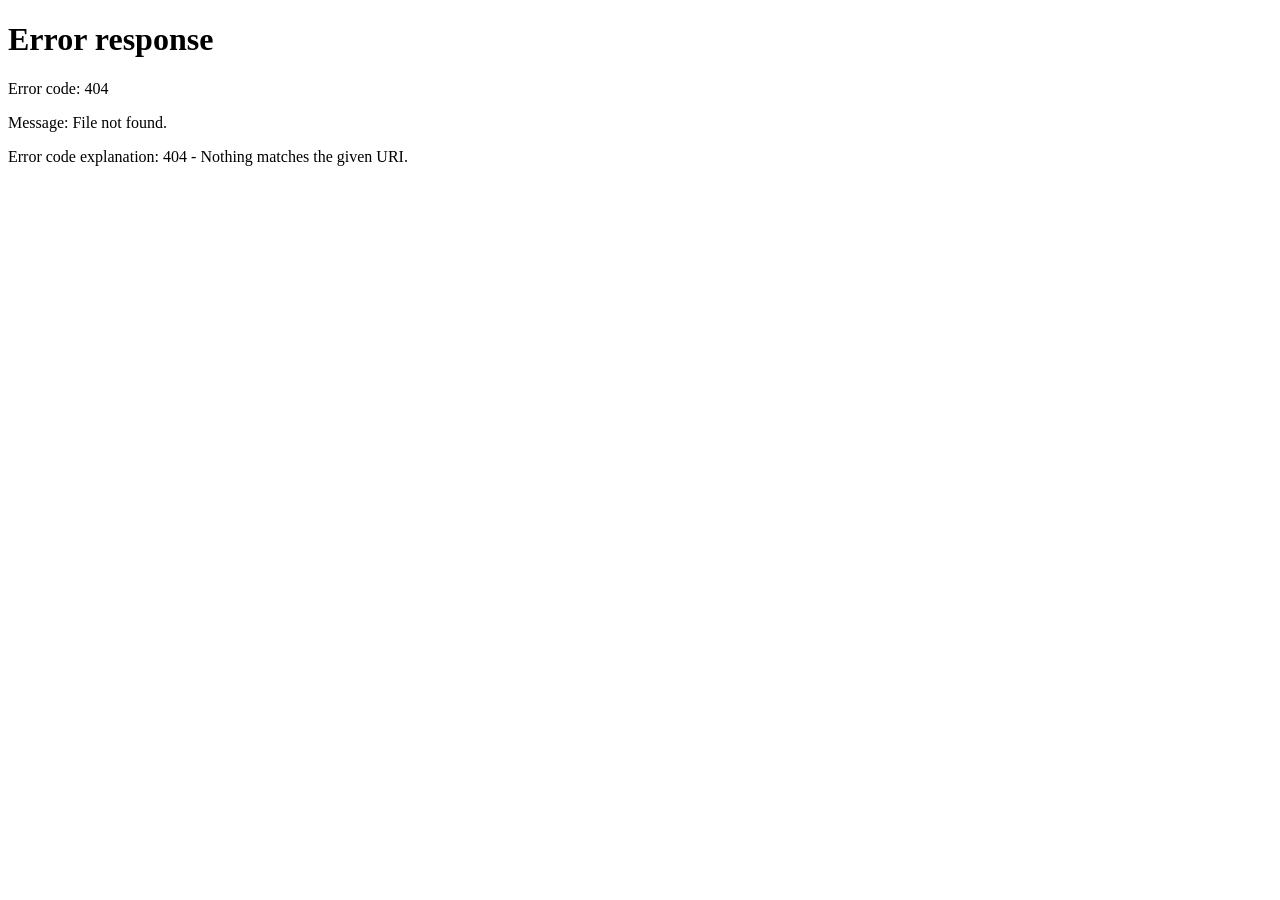
==== index.html @ 2efea0de "Add index.html for site redirection" ====
<!doctype html>
<meta charset="utf-8">
<meta http-equiv="refresh" content="0; url=oeste-em-pauta-site_1/">
<title>Oeste em Pauta</title>
<a href="oeste-em-pauta-site_1/">Abrir o site Oeste em Pauta</a>
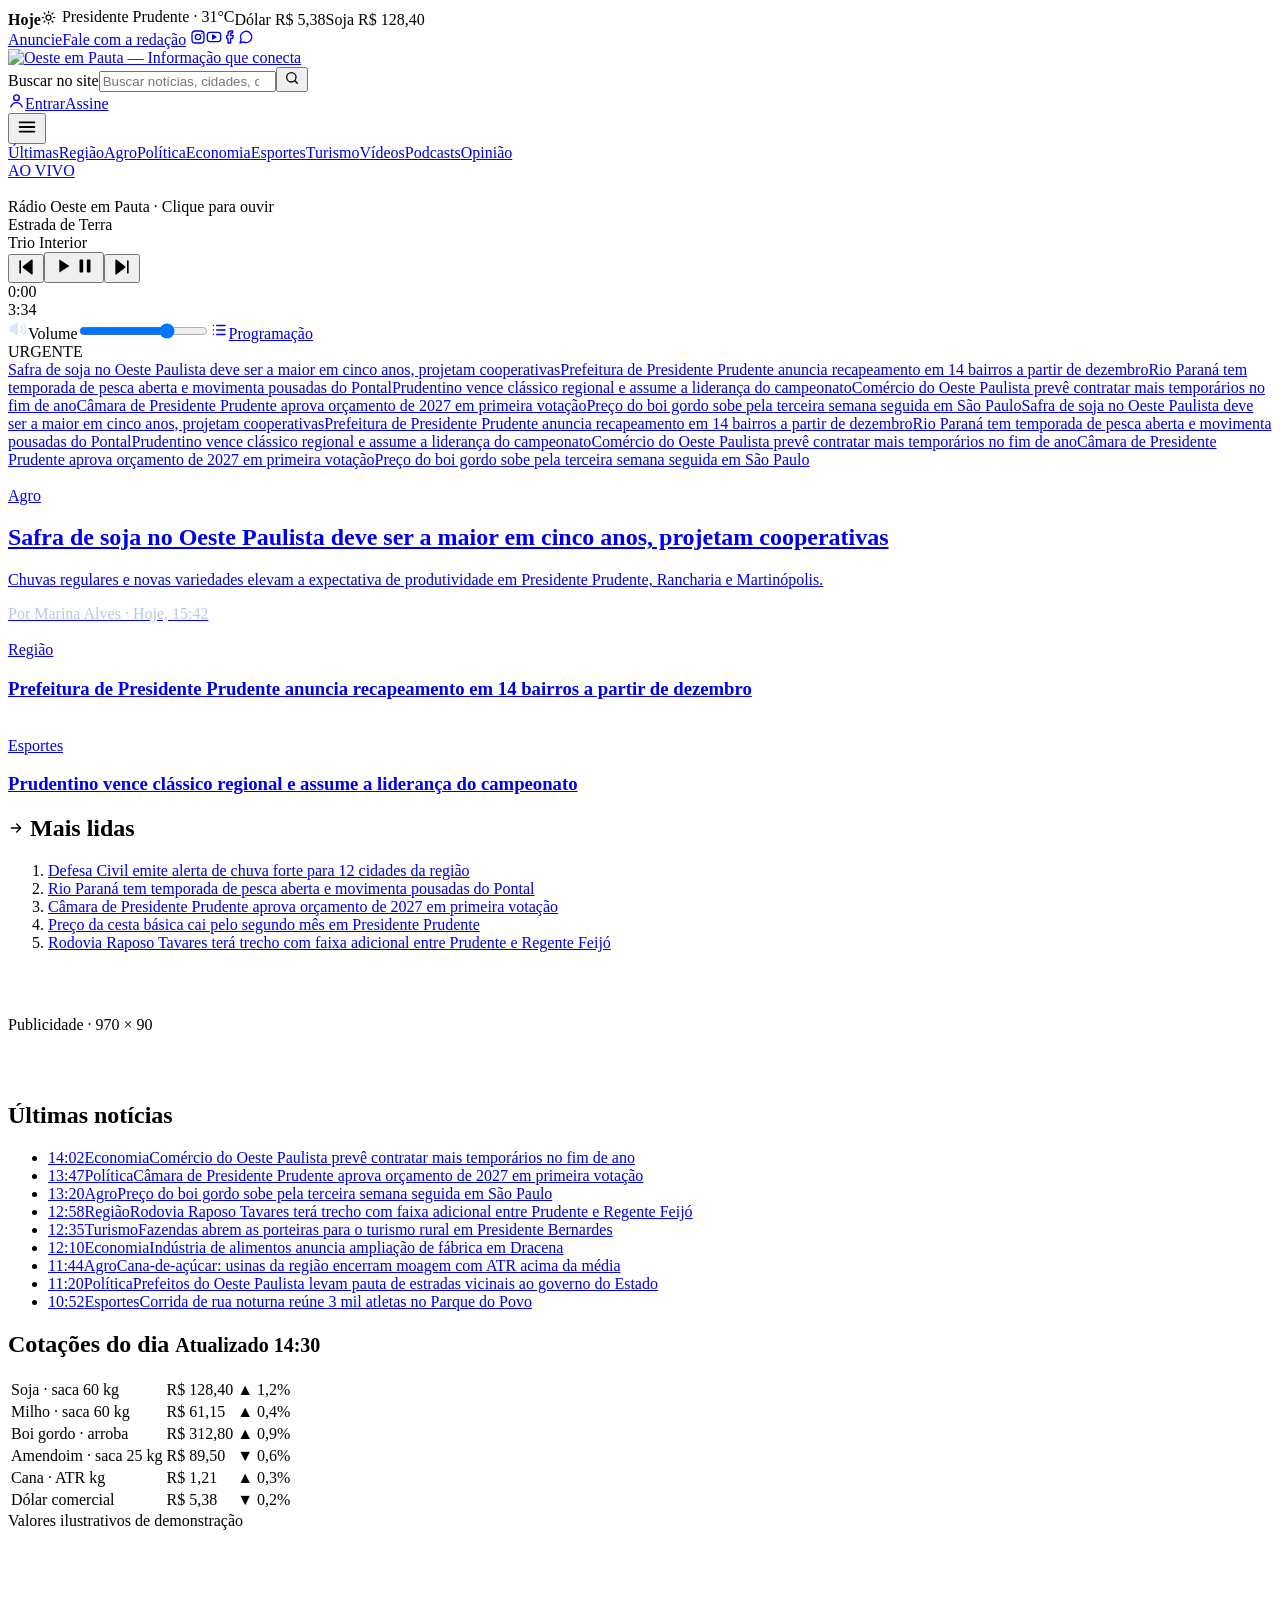
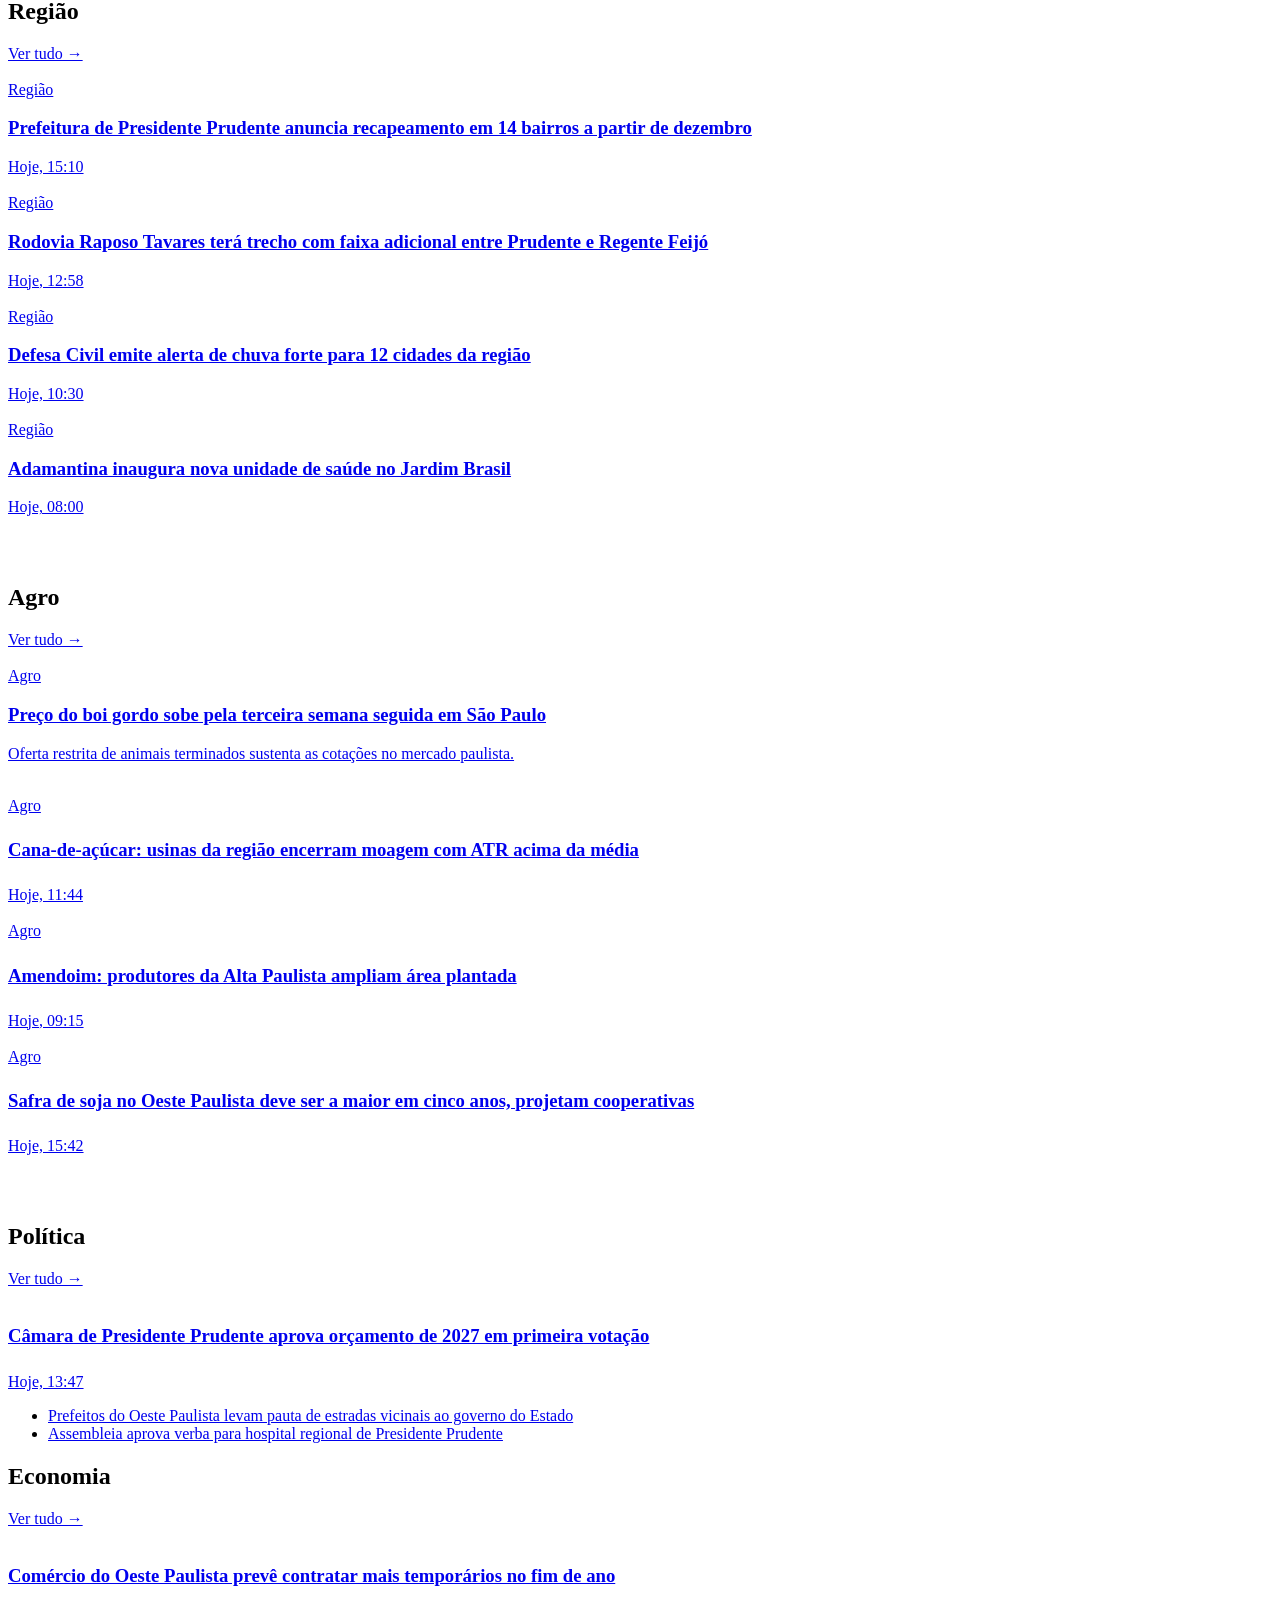
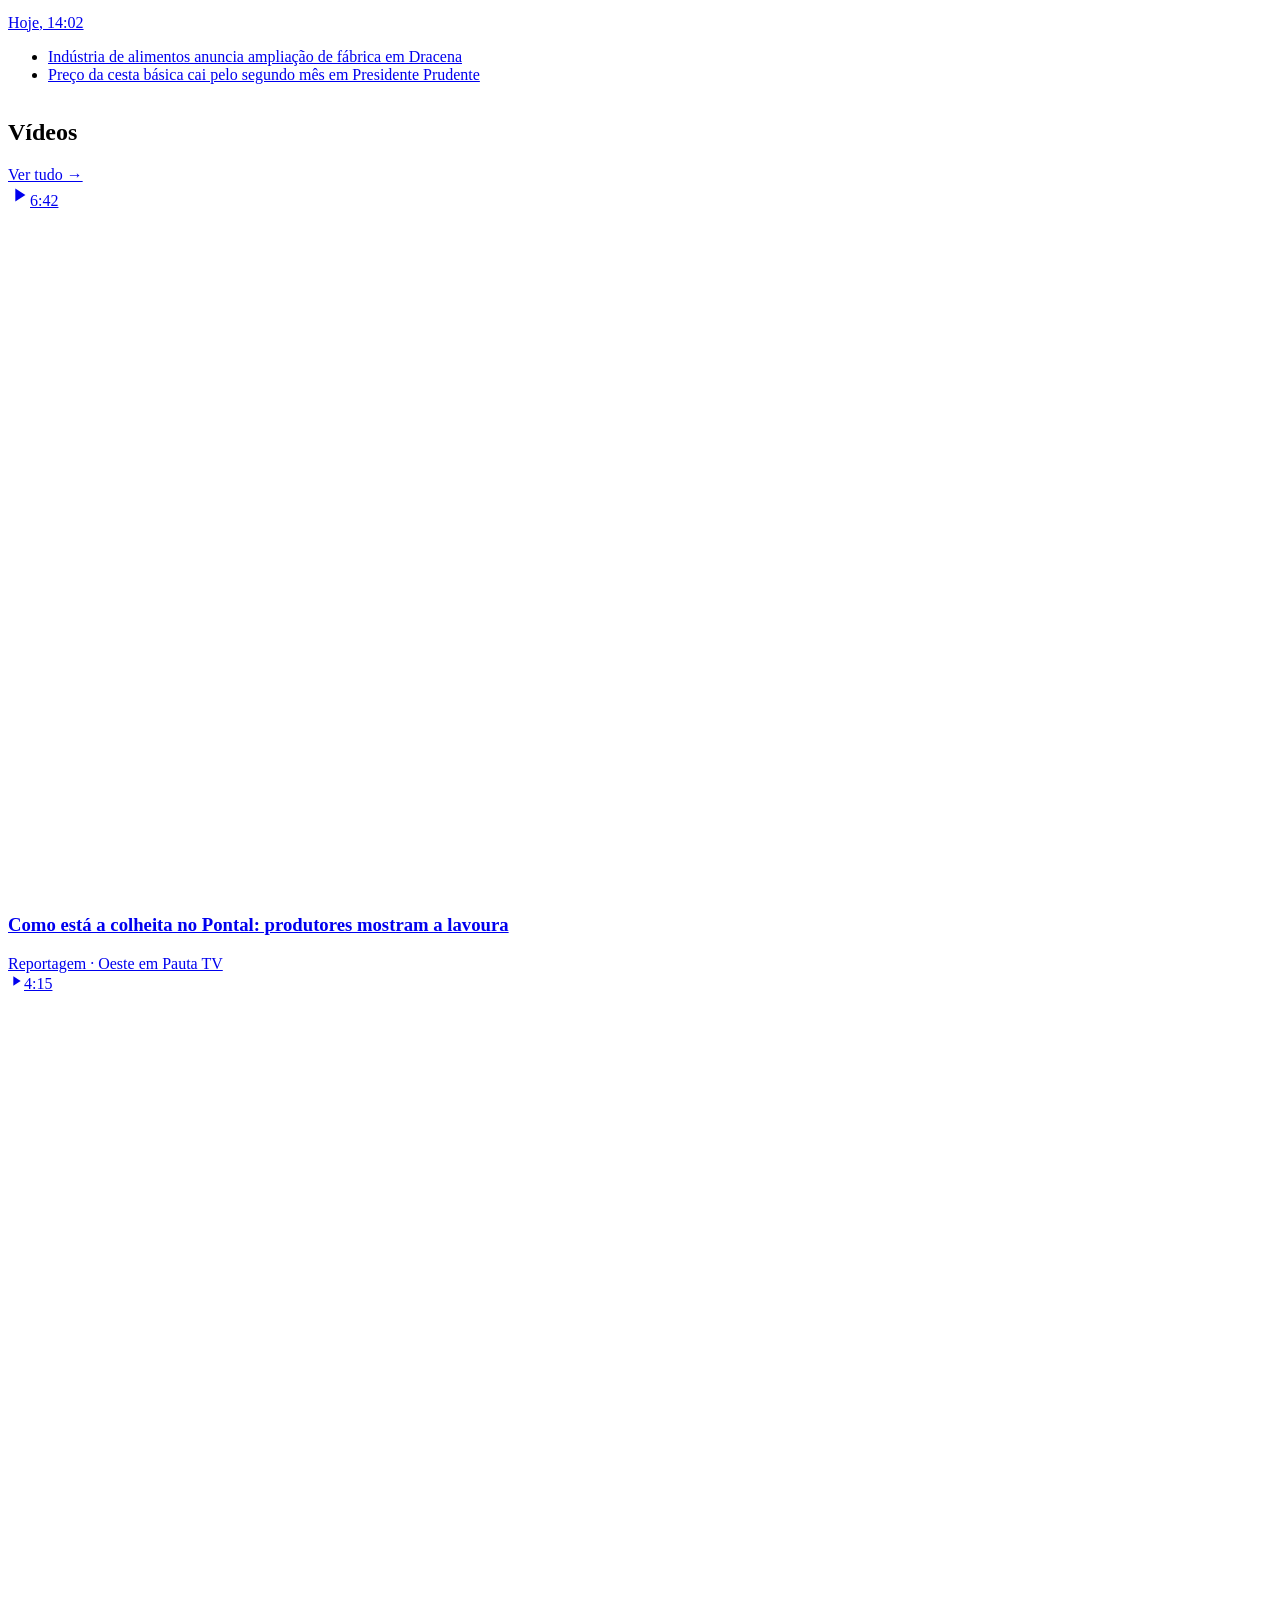
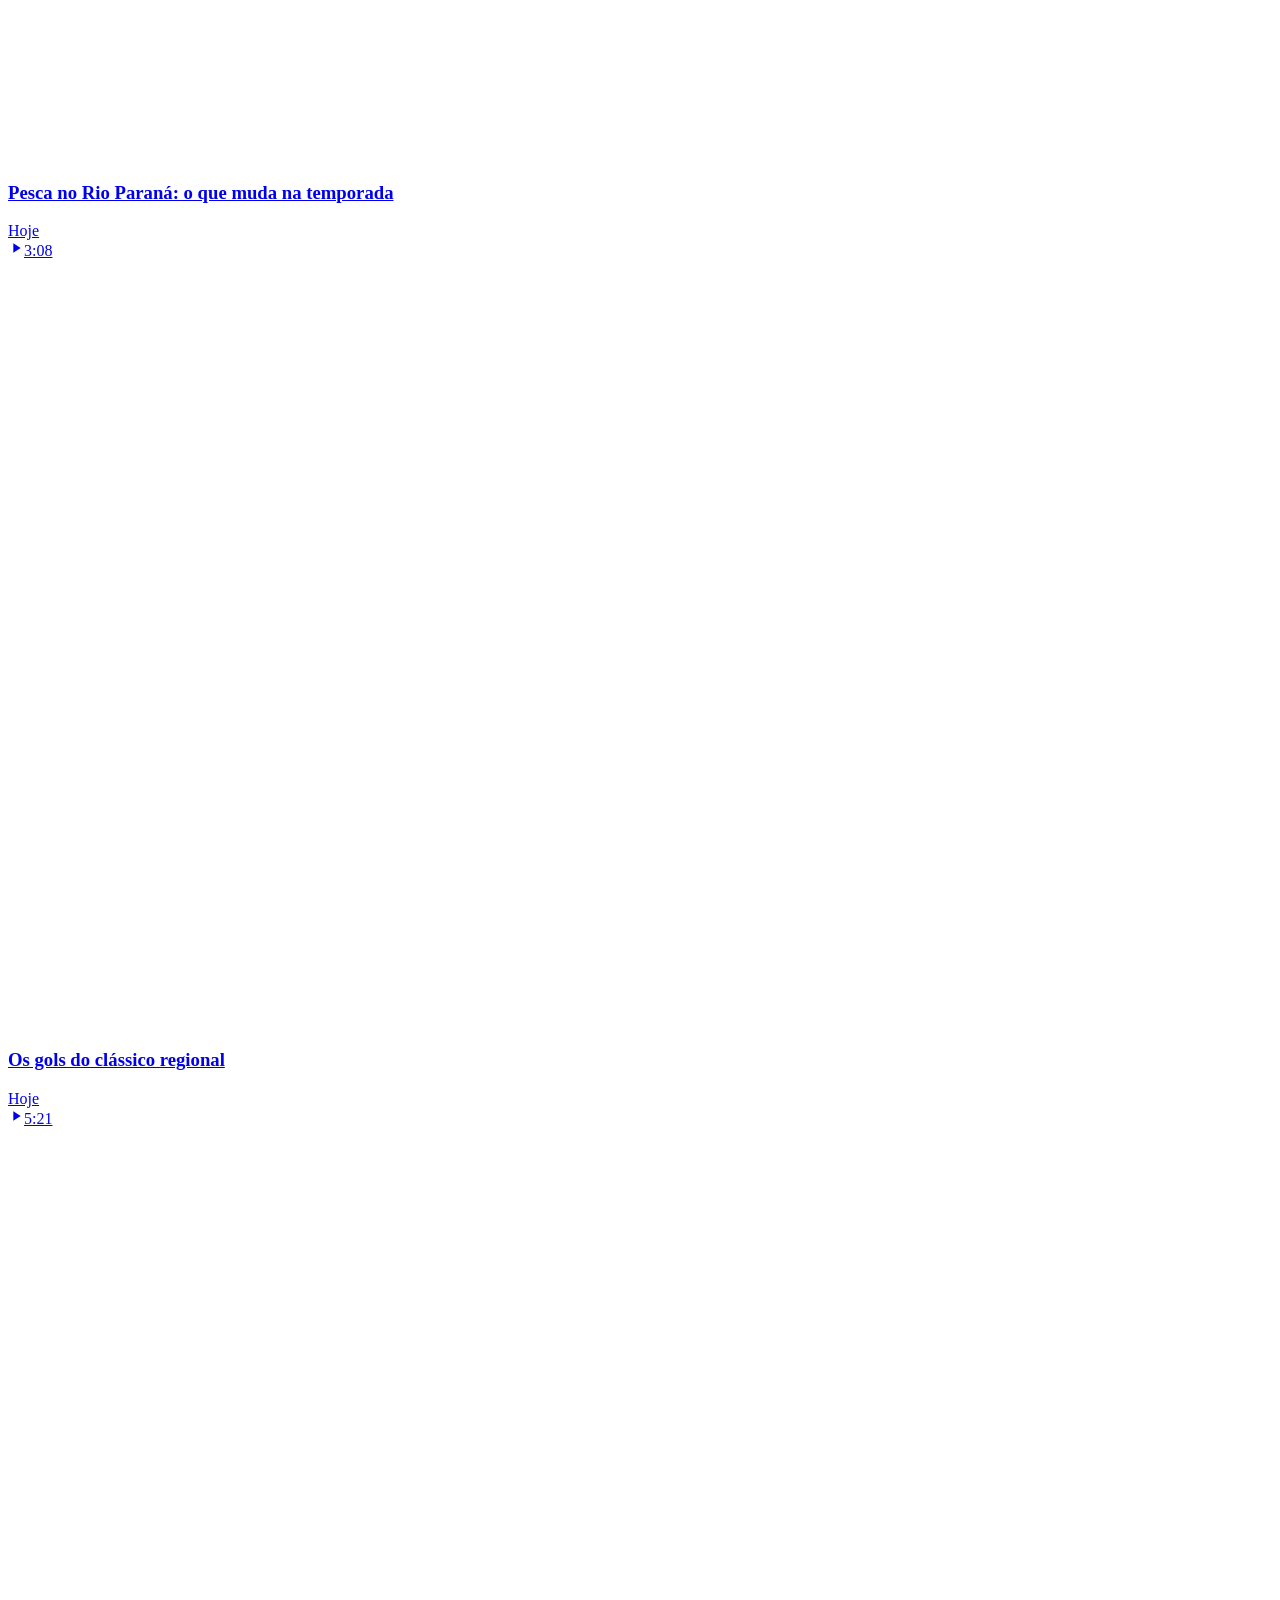
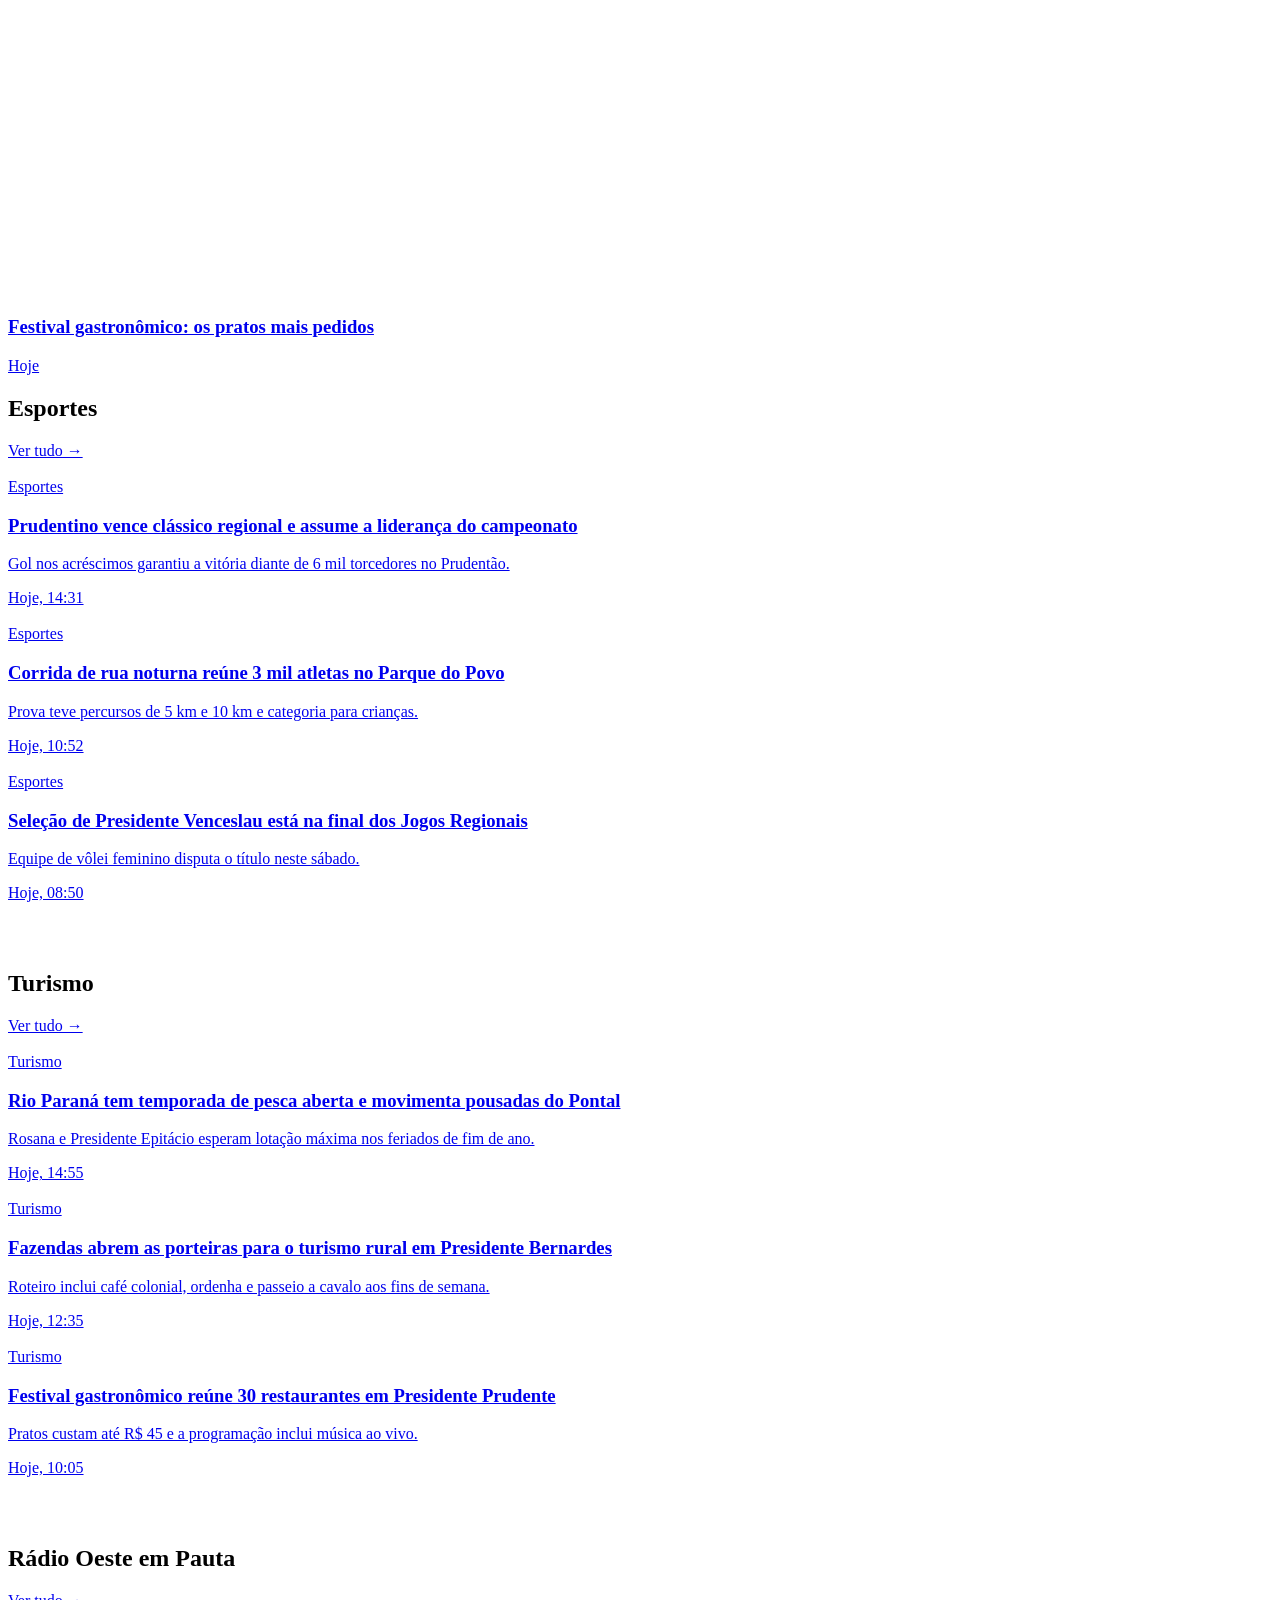
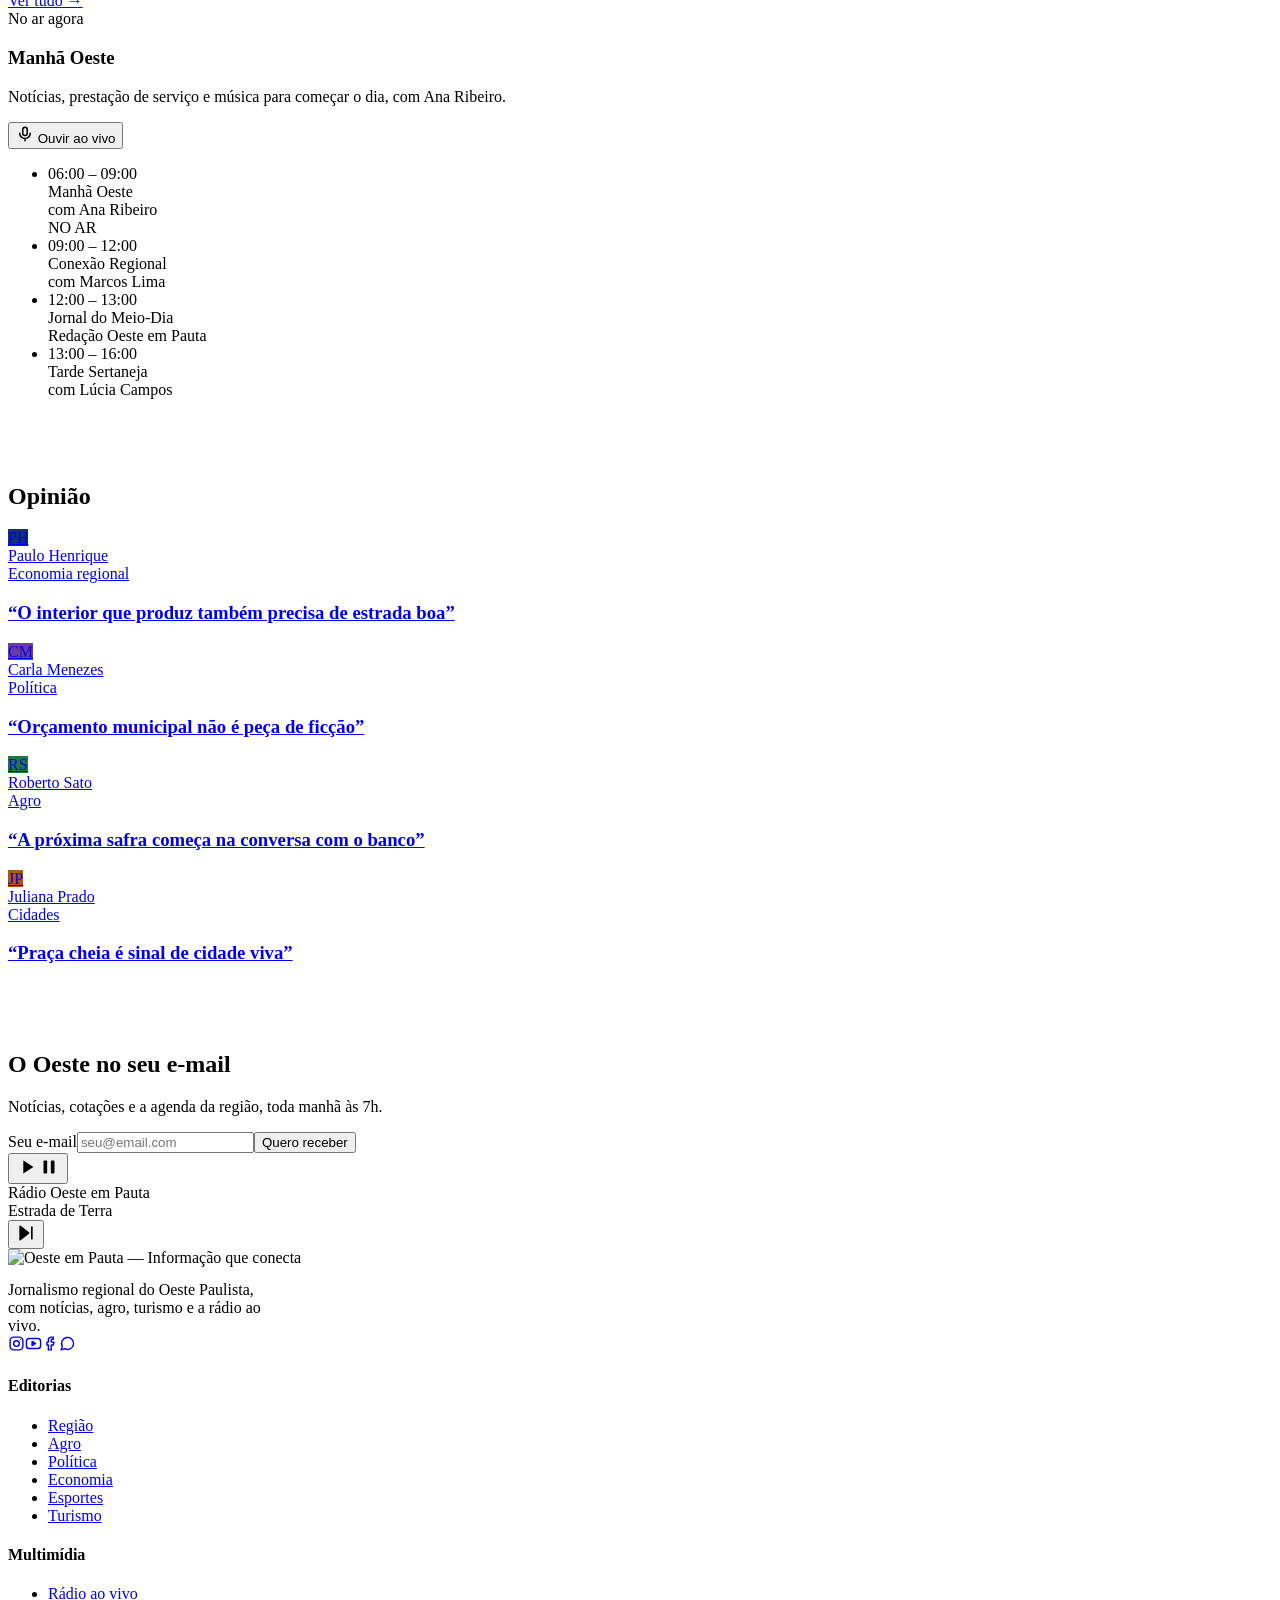
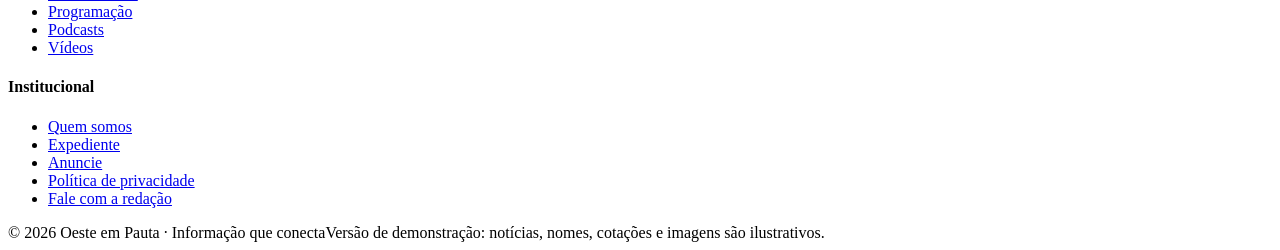
==== commit 055d4195: "Add files via upload" ====
--- a/index.html
+++ b/index.html
@@ -1,5 +1,104 @@
 <!doctype html>
+<html lang="pt-BR">
+<head>
 <meta charset="utf-8">
-<meta http-equiv="refresh" content="0; url=oeste-em-pauta-site_1/">
+<meta name="viewport" content="width=device-width, initial-scale=1, viewport-fit=cover">
 <title>Oeste em Pauta</title>
-<a href="oeste-em-pauta-site_1/">Abrir o site Oeste em Pauta</a>
+<meta name="description" content="Portal de notícias do Oeste Paulista com rádio ao vivo.">
+<meta name="claude:viewport-fit-sides" content="cover">
+<link rel="preconnect" href="https://fonts.googleapis.com">
+<link rel="stylesheet" href="https://fonts.googleapis.com/css2?family=Montserrat:ital,wght@0,600;0,700;0,800;1,600&amp;family=Inter:wght@400;500;600;700&amp;family=Source+Serif+4:ital,opsz,wght@0,8..60,400;0,8..60,600;1,8..60,400;1,8..60,600&amp;display=swap">
+<link rel="stylesheet" href="assets/style.css">
+</head>
+<body>
+<header>
+  <div class="util"><div class="wrap">
+    <div class="util-l"><strong data-today>Hoje</strong><span style="display:inline-flex;align-items:center;gap:6px"><svg class="ico" width="15" height="15" viewBox="0 0 24 24" fill="none" stroke="currentColor" stroke-width="2" stroke-linecap="round" stroke-linejoin="round" aria-hidden="true"><circle cx="12" cy="12" r="4"/><path d="M12 2v2M12 20v2M4.9 4.9l1.4 1.4M17.7 17.7l1.4 1.4M2 12h2M20 12h2M4.9 19.1l1.4-1.4M17.7 6.3l1.4-1.4"/></svg> Presidente Prudente · 31°C</span><span>Dólar R$ 5,38</span><span>Soja R$ 128,40</span></div>
+    <div class="util-r"><a href="#">Anuncie</a><a href="#">Fale com a redação</a><span class="sep"></span>
+      <a class="soc" href="#" aria-label="Instagram"><svg class="ico" width="16" height="16" viewBox="0 0 24 24" fill="none" stroke="currentColor" stroke-width="2" stroke-linecap="round" stroke-linejoin="round" aria-hidden="true"><rect x="3" y="3" width="18" height="18" rx="5"/><circle cx="12" cy="12" r="4"/><path d="M17.5 6.5h.01"/></svg></a><a class="soc" href="#" aria-label="YouTube"><svg class="ico" width="16" height="16" viewBox="0 0 24 24" fill="none" stroke="currentColor" stroke-width="2" stroke-linecap="round" stroke-linejoin="round" aria-hidden="true"><rect x="2" y="5" width="20" height="14" rx="4"/><path d="M10 9l5 3-5 3V9z" fill="currentColor"/></svg></a><a class="soc" href="#" aria-label="Facebook"><svg class="ico" width="16" height="16" viewBox="0 0 24 24" fill="none" stroke="currentColor" stroke-width="2" stroke-linecap="round" stroke-linejoin="round" aria-hidden="true"><path d="M15 3h-2a4 4 0 0 0-4 4v3H7v4h2v7h4v-7h3l1-4h-4V7a1 1 0 0 1 1-1h2V3z"/></svg></a><a class="soc" href="#" aria-label="WhatsApp"><svg class="ico" width="16" height="16" viewBox="0 0 24 24" fill="none" stroke="currentColor" stroke-width="2" stroke-linecap="round" stroke-linejoin="round" aria-hidden="true"><path d="M3 21l1.7-5A8.5 8.5 0 1 1 8 19.3L3 21z"/></svg></a></div>
+  </div></div>
+  <div class="brand"><div class="wrap">
+    <a class="logo" href="./" aria-label="Oeste em Pauta — página inicial"><img src="assets/logo.svg" alt="Oeste em Pauta — Informação que conecta" width="285" height="70"></a>
+    <form class="search" role="search"><label class="sr" for="q">Buscar no site</label><input id="q" type="search" placeholder="Buscar notícias, cidades, colunistas…"><button type="submit" aria-label="Buscar"><svg class="ico" width="16" height="16" viewBox="0 0 24 24" fill="none" stroke="currentColor" stroke-width="2" stroke-linecap="round" stroke-linejoin="round" aria-hidden="true"><circle cx="11" cy="11" r="7"/><path d="M20 20l-3.5-3.5"/></svg></button></form>
+    <div class="acct"><a class="btn" href="#"><svg class="ico" width="17" height="17" viewBox="0 0 24 24" fill="none" stroke="currentColor" stroke-width="2" stroke-linecap="round" stroke-linejoin="round" aria-hidden="true"><circle cx="12" cy="8" r="4"/><path d="M4 21c1.5-4 4.5-6 8-6s6.5 2 8 6"/></svg><span>Entrar</span></a><a class="btn btn-or" href="#">Assine</a></div>
+  </div></div>
+</header>
+<nav class="nav" aria-label="Editorias"><div class="wrap">
+  <button class="burger" type="button" aria-label="Abrir menu" data-menu-open><svg class="ico" width="22" height="22" viewBox="0 0 24 24" fill="none" stroke="currentColor" stroke-width="2" stroke-linecap="round" stroke-linejoin="round" aria-hidden="true"><path d="M4 7h16M4 12h16M4 17h16"/></svg></button>
+  <div class="nav-scroll"><a href="index.html#ultimas">Últimas</a><a href="regiao.html">Região</a><a href="agro.html">Agro</a><a href="politica.html">Política</a><a href="economia.html">Economia</a><a href="esportes.html">Esportes</a><a href="turismo.html">Turismo</a><a href="index.html#videos">Vídeos</a><a href="ao-vivo.html#podcasts">Podcasts</a><a href="index.html#opiniao">Opinião</a></div>
+  <a class="livebtn" href="ao-vivo.html"><span class="dot-live"></span>AO VIVO</a>
+</div></nav>
+<section class="player" aria-label="Rádio Oeste em Pauta"><div class="wrap">
+  <div class="pl-now">
+    <div class="pl-art"><img src="assets/simbolo.svg" alt=""></div>
+    <div class="pl-meta"><div class="pl-kicker"><span class="dot-live"></span>Rádio Oeste em Pauta · <span data-pl="status">Clique para ouvir</span></div><div class="pl-title" data-pl="title">Estrada de Terra</div><div class="pl-artist" data-pl="artist">Trio Interior</div></div>
+    <div class="eq" aria-hidden="true"><span></span><span></span><span></span><span></span><span></span></div>
+  </div>
+  <div class="pl-ctl">
+    <div class="pl-btns"><button class="ib" type="button" data-pl="prev" aria-label="Faixa anterior"><svg class="ico" width="20" height="20" viewBox="0 0 24 24" fill="none" stroke="currentColor" stroke-width="2" stroke-linecap="round" stroke-linejoin="round" aria-hidden="true"><path d="M19 20L9 12l10-8v16z" fill="currentColor"/><path d="M5 19V5"/></svg></button><button class="pp" type="button" data-pl="toggle" aria-label="Ouvir rádio"><svg class="i-play" width="22" height="22" viewBox="0 0 24 24" aria-hidden="true"><path d="M8 5l11 7-11 7V5z" fill="currentColor"/></svg><svg class="i-pause" width="22" height="22" viewBox="0 0 24 24" aria-hidden="true"><rect x="6" y="5" width="4" height="14" rx="1" fill="currentColor"/><rect x="14" y="5" width="4" height="14" rx="1" fill="currentColor"/></svg></button><button class="ib" type="button" data-pl="next" aria-label="Próxima faixa"><svg class="ico" width="20" height="20" viewBox="0 0 24 24" fill="none" stroke="currentColor" stroke-width="2" stroke-linecap="round" stroke-linejoin="round" aria-hidden="true"><path d="M5 4l10 8-10 8V4z" fill="currentColor"/><path d="M19 5v14"/></svg></button></div>
+    <div class="pl-bar"><span data-pl="elapsed">0:00</span><div class="pl-track"><div class="pl-fill" data-pl="fill"></div></div><span data-pl="dur">3:34</span></div>
+  </div>
+  <div class="pl-side"><span style="display:inline-flex;color:#DCE5F7"><svg class="ico" width="20" height="20" viewBox="0 0 24 24" fill="none" stroke="currentColor" stroke-width="2" stroke-linecap="round" stroke-linejoin="round" aria-hidden="true"><path d="M11 5L6 9H3v6h3l5 4V5z" fill="currentColor"/><path d="M15.5 8.5a5 5 0 0 1 0 7M18.5 5.5a9 9 0 0 1 0 13"/></svg></span><label class="sr" for="vol">Volume</label><input id="vol" class="vol" type="range" min="0" max="100" value="70" data-pl="vol"><span class="sep"></span><a href="ao-vivo.html#programacao"><svg class="ico" width="18" height="18" viewBox="0 0 24 24" fill="none" stroke="currentColor" stroke-width="2" stroke-linecap="round" stroke-linejoin="round" aria-hidden="true"><path d="M9 6h11M9 12h11M9 18h11M4.5 6h.01M4.5 12h.01M4.5 18h.01"/></svg>Programação</a></div>
+</div></section>
+<div class="ticker"><div class="wrap"><span class="tag-urg">URGENTE</span><div class="tkw"><div class="tk"><a href="noticia.html">Safra de soja no Oeste Paulista deve ser a maior em cinco anos, projetam cooperativas</a><a href="noticia.html">Prefeitura de Presidente Prudente anuncia recapeamento em 14 bairros a partir de dezembro</a><a href="noticia.html">Rio Paraná tem temporada de pesca aberta e movimenta pousadas do Pontal</a><a href="noticia.html">Prudentino vence clássico regional e assume a liderança do campeonato</a><a href="noticia.html">Comércio do Oeste Paulista prevê contratar mais temporários no fim de ano</a><a href="noticia.html">Câmara de Presidente Prudente aprova orçamento de 2027 em primeira votação</a><a href="noticia.html">Preço do boi gordo sobe pela terceira semana seguida em São Paulo</a><a href="noticia.html">Safra de soja no Oeste Paulista deve ser a maior em cinco anos, projetam cooperativas</a><a href="noticia.html">Prefeitura de Presidente Prudente anuncia recapeamento em 14 bairros a partir de dezembro</a><a href="noticia.html">Rio Paraná tem temporada de pesca aberta e movimenta pousadas do Pontal</a><a href="noticia.html">Prudentino vence clássico regional e assume a liderança do campeonato</a><a href="noticia.html">Comércio do Oeste Paulista prevê contratar mais temporários no fim de ano</a><a href="noticia.html">Câmara de Presidente Prudente aprova orçamento de 2027 em primeira votação</a><a href="noticia.html">Preço do boi gordo sobe pela terceira semana seguida em São Paulo</a></div></div></div></div>
+<div class="drawer" id="drawer" hidden><div class="drawer-bg" data-menu-close></div><div class="drawer-panel" role="dialog" aria-label="Menu"><button class="drawer-close" type="button" aria-label="Fechar menu" data-menu-close><svg class="ico" width="18" height="18" viewBox="0 0 24 24" fill="none" stroke="currentColor" stroke-width="2" stroke-linecap="round" stroke-linejoin="round" aria-hidden="true"><path d="M6 6l12 12M18 6L6 18"/></svg></button><img src="assets/logo-negativo.svg" alt="Oeste em Pauta" style="width:220px;margin:4px 0 14px"><a href="index.html#ultimas">Últimas</a><a href="regiao.html">Região</a><a href="agro.html">Agro</a><a href="politica.html">Política</a><a href="economia.html">Economia</a><a href="esportes.html">Esportes</a><a href="turismo.html">Turismo</a><a href="index.html#videos">Vídeos</a><a href="ao-vivo.html#podcasts">Podcasts</a><a href="index.html#opiniao">Opinião</a><a href="ao-vivo.html">Rádio ao vivo</a><a href="#">Anuncie</a><a href="#">Fale com a redação</a></div></div>
+<main>
+<div class="wrap" style="display:flex;flex-direction:column;gap:48px">
+<section class="hero" aria-label="Destaques">
+  <a class="lead" href="noticia.html"><img src="img/safra.jpg" alt=""><div class="lead-body"><span class="kick">Agro</span><h1>Safra de soja no Oeste Paulista deve ser a maior em cinco anos, projetam cooperativas</h1><p>Chuvas regulares e novas variedades elevam a expectativa de produtividade em Presidente Prudente, Rancharia e Martinópolis.</p><span class="meta" style="color:#B9C6E4">Por Marina Alves · Hoje, 15:42</span></div></a>
+  <div class="sub-col"><a class="sub" href="noticia.html"><div class="thumb"><img src="img/cidade.jpg" alt=""></div><span class="kick k-regiao">Região</span><h3>Prefeitura de Presidente Prudente anuncia recapeamento em 14 bairros a partir de dezembro</h3></a><a class="sub" href="noticia.html"><div class="thumb"><img src="img/estadio.jpg" alt=""></div><span class="kick k-esportes">Esportes</span><h3>Prudentino vence clássico regional e assume a liderança do campeonato</h3></a></div>
+  <div class="mostread"><h2><svg class="ico" width="16" height="16" viewBox="0 0 24 24" fill="none" stroke="currentColor" stroke-width="2" stroke-linecap="round" stroke-linejoin="round" aria-hidden="true"><path d="M5 12h14M13 6l6 6-6 6"/></svg> Mais lidas</h2><ol><li><a href="noticia.html">Defesa Civil emite alerta de chuva forte para 12 cidades da região</a></li><li><a href="noticia.html">Rio Paraná tem temporada de pesca aberta e movimenta pousadas do Pontal</a></li><li><a href="noticia.html">Câmara de Presidente Prudente aprova orçamento de 2027 em primeira votação</a></li><li><a href="noticia.html">Preço da cesta básica cai pelo segundo mês em Presidente Prudente</a></li><li><a href="noticia.html">Rodovia Raposo Tavares terá trecho com faixa adicional entre Prudente e Regente Feijó</a></li></ol></div>
+</section>
+<div class="ad ad-wide">Publicidade · 970 × 90</div>
+<section><div class="sec-h" id="ultimas"><h2>Últimas notícias</h2></div><div class="split"><div class="feed"><ul><li><a href="noticia.html"><time>14:02</time><span class="kick k-economia">Economia</span><span class="t">Comércio do Oeste Paulista prevê contratar mais temporários no fim de ano</span></a></li><li><a href="noticia.html"><time>13:47</time><span class="kick k-politica">Política</span><span class="t">Câmara de Presidente Prudente aprova orçamento de 2027 em primeira votação</span></a></li><li><a href="noticia.html"><time>13:20</time><span class="kick k-agro">Agro</span><span class="t">Preço do boi gordo sobe pela terceira semana seguida em São Paulo</span></a></li><li><a href="noticia.html"><time>12:58</time><span class="kick k-regiao">Região</span><span class="t">Rodovia Raposo Tavares terá trecho com faixa adicional entre Prudente e Regente Feijó</span></a></li><li><a href="noticia.html"><time>12:35</time><span class="kick k-turismo">Turismo</span><span class="t">Fazendas abrem as porteiras para o turismo rural em Presidente Bernardes</span></a></li><li><a href="noticia.html"><time>12:10</time><span class="kick k-economia">Economia</span><span class="t">Indústria de alimentos anuncia ampliação de fábrica em Dracena</span></a></li><li><a href="noticia.html"><time>11:44</time><span class="kick k-agro">Agro</span><span class="t">Cana-de-açúcar: usinas da região encerram moagem com ATR acima da média</span></a></li><li><a href="noticia.html"><time>11:20</time><span class="kick k-politica">Política</span><span class="t">Prefeitos do Oeste Paulista levam pauta de estradas vicinais ao governo do Estado</span></a></li><li><a href="noticia.html"><time>10:52</time><span class="kick k-esportes">Esportes</span><span class="t">Corrida de rua noturna reúne 3 mil atletas no Parque do Povo</span></a></li></ul></div><aside class="quotes" aria-label="Cotações">
+  <h2>Cotações do dia <small>Atualizado 14:30</small></h2>
+  <table class="qt"><tbody>
+    <tr><td>Soja · saca 60 kg</td><td>R$ 128,40</td><td><span class="up">▲ 1,2%</span></td></tr>
+    <tr><td>Milho · saca 60 kg</td><td>R$ 61,15</td><td><span class="up">▲ 0,4%</span></td></tr>
+    <tr><td>Boi gordo · arroba</td><td>R$ 312,80</td><td><span class="up">▲ 0,9%</span></td></tr>
+    <tr><td>Amendoim · saca 25 kg</td><td>R$ 89,50</td><td><span class="down">▼ 0,6%</span></td></tr>
+    <tr><td>Cana · ATR kg</td><td>R$ 1,21</td><td><span class="up">▲ 0,3%</span></td></tr>
+    <tr><td>Dólar comercial</td><td>R$ 5,38</td><td><span class="down">▼ 0,2%</span></td></tr>
+  </tbody></table>
+  <span class="src">Valores ilustrativos de demonstração</span>
+</aside></div></section>
+<section><div class="sec-h k-regiao"><h2>Região</h2><a href="regiao.html">Ver tudo →</a></div><div class="grid4"><a class="card" href="noticia.html"><div class="thumb"><img src="img/cidade.jpg" alt=""></div><span class="kick k-regiao">Região</span><h3>Prefeitura de Presidente Prudente anuncia recapeamento em 14 bairros a partir de dezembro</h3><span class="meta">Hoje, 15:10</span></a><a class="card" href="noticia.html"><div class="thumb"><img src="img/estrada.jpg" alt=""></div><span class="kick k-regiao">Região</span><h3>Rodovia Raposo Tavares terá trecho com faixa adicional entre Prudente e Regente Feijó</h3><span class="meta">Hoje, 12:58</span></a><a class="card" href="noticia.html"><div class="thumb"><img src="img/rio2.jpg" alt=""></div><span class="kick k-regiao">Região</span><h3>Defesa Civil emite alerta de chuva forte para 12 cidades da região</h3><span class="meta">Hoje, 10:30</span></a><a class="card" href="noticia.html"><div class="thumb"><img src="img/cidade2.jpg" alt=""></div><span class="kick k-regiao">Região</span><h3>Adamantina inaugura nova unidade de saúde no Jardim Brasil</h3><span class="meta">Hoje, 08:00</span></a></div></section>
+<section><div class="sec-h k-agro"><h2>Agro</h2><a href="agro.html">Ver tudo →</a></div><div class="agro">
+  <a class="card big" href="noticia.html"><div class="thumb"><img src="img/lavoura.jpg" alt=""></div><span class="kick k-agro">Agro</span><h3>Preço do boi gordo sobe pela terceira semana seguida em São Paulo</h3><p>Oferta restrita de animais terminados sustenta as cotações no mercado paulista.</p></a>
+  <div class="list-sm"><a href="noticia.html"><div class="thumb"><img src="img/estrada2.jpg" alt=""></div><div style="display:flex;flex-direction:column;gap:6px"><span class="kick k-agro">Agro</span><h3>Cana-de-açúcar: usinas da região encerram moagem com ATR acima da média</h3><span class="meta">Hoje, 11:44</span></div></a><a href="noticia.html"><div class="thumb"><img src="img/lavoura.jpg" alt=""></div><div style="display:flex;flex-direction:column;gap:6px"><span class="kick k-agro">Agro</span><h3>Amendoim: produtores da Alta Paulista ampliam área plantada</h3><span class="meta">Hoje, 09:15</span></div></a><a href="noticia.html"><div class="thumb"><img src="img/safra.jpg" alt=""></div><div style="display:flex;flex-direction:column;gap:6px"><span class="kick k-agro">Agro</span><h3>Safra de soja no Oeste Paulista deve ser a maior em cinco anos, projetam cooperativas</h3><span class="meta">Hoje, 15:42</span></div></a></div>
+</div></section>
+<section class="cols2"><div class="colblock"><div class="sec-h k-politica"><h2>Política</h2><a href="politica.html">Ver tudo →</a></div><a class="lead-sm" href="noticia.html"><div class="thumb"><img src="img/cidade.jpg" alt=""></div><div style="display:flex;flex-direction:column;gap:8px"><h3>Câmara de Presidente Prudente aprova orçamento de 2027 em primeira votação</h3><span class="meta">Hoje, 13:47</span></div></a><ul><li><a href="noticia.html">Prefeitos do Oeste Paulista levam pauta de estradas vicinais ao governo do Estado</a></li><li><a href="noticia.html">Assembleia aprova verba para hospital regional de Presidente Prudente</a></li></ul></div><div class="colblock"><div class="sec-h k-economia"><h2>Economia</h2><a href="economia.html">Ver tudo →</a></div><a class="lead-sm" href="noticia.html"><div class="thumb"><img src="img/cidade2.jpg" alt=""></div><div style="display:flex;flex-direction:column;gap:8px"><h3>Comércio do Oeste Paulista prevê contratar mais temporários no fim de ano</h3><span class="meta">Hoje, 14:02</span></div></a><ul><li><a href="noticia.html">Indústria de alimentos anuncia ampliação de fábrica em Dracena</a></li><li><a href="noticia.html">Preço da cesta básica cai pelo segundo mês em Presidente Prudente</a></li></ul></div></section>
+</div>
+<section class="videos" aria-label="Vídeos"><div class="wrap"><div class="sec-h" id="videos"><h2>Vídeos</h2><a href="#">Ver tudo →</a></div><div class="vgrid">
+  <a class="vbig" href="#"><div class="thumb" style="aspect-ratio:16/9"><img src="img/safra.jpg" alt=""><span class="play"><span><svg class="i-play" width="22" height="22" viewBox="0 0 24 24" aria-hidden="true"><path d="M8 5l11 7-11 7V5z" fill="currentColor"/></svg></span></span><span class="dur">6:42</span></div><h3>Como está a colheita no Pontal: produtores mostram a lavoura</h3><span class="vmeta">Reportagem · Oeste em Pauta TV</span></a>
+  <div class="vcol"><a class="vcard" href="#"><div class="thumb" style="aspect-ratio:16/10"><img src="img/rio.jpg" alt=""><span class="play"><span><svg class="i-play" width="16" height="16" viewBox="0 0 24 24" aria-hidden="true"><path d="M8 5l11 7-11 7V5z" fill="currentColor"/></svg></span></span><span class="dur">4:15</span></div><div><h3>Pesca no Rio Paraná: o que muda na temporada</h3><span class="vmeta">Hoje</span></div></a><a class="vcard" href="#"><div class="thumb" style="aspect-ratio:16/10"><img src="img/estadio.jpg" alt=""><span class="play"><span><svg class="i-play" width="16" height="16" viewBox="0 0 24 24" aria-hidden="true"><path d="M8 5l11 7-11 7V5z" fill="currentColor"/></svg></span></span><span class="dur">3:08</span></div><div><h3>Os gols do clássico regional</h3><span class="vmeta">Hoje</span></div></a><a class="vcard" href="#"><div class="thumb" style="aspect-ratio:16/10"><img src="img/cafe.jpg" alt=""><span class="play"><span><svg class="i-play" width="16" height="16" viewBox="0 0 24 24" aria-hidden="true"><path d="M8 5l11 7-11 7V5z" fill="currentColor"/></svg></span></span><span class="dur">5:21</span></div><div><h3>Festival gastronômico: os pratos mais pedidos</h3><span class="vmeta">Hoje</span></div></a></div>
+</div></div></section>
+<div class="wrap" style="display:flex;flex-direction:column;gap:48px">
+<section><div class="sec-h k-esportes"><h2>Esportes</h2><a href="esportes.html">Ver tudo →</a></div><div class="grid3"><a class="card" href="noticia.html"><div class="thumb"><img src="img/estadio.jpg" alt=""></div><span class="kick k-esportes">Esportes</span><h3>Prudentino vence clássico regional e assume a liderança do campeonato</h3><p>Gol nos acréscimos garantiu a vitória diante de 6 mil torcedores no Prudentão.</p><span class="meta">Hoje, 14:31</span></a><a class="card" href="noticia.html"><div class="thumb"><img src="img/cidade2.jpg" alt=""></div><span class="kick k-esportes">Esportes</span><h3>Corrida de rua noturna reúne 3 mil atletas no Parque do Povo</h3><p>Prova teve percursos de 5 km e 10 km e categoria para crianças.</p><span class="meta">Hoje, 10:52</span></a><a class="card" href="noticia.html"><div class="thumb"><img src="img/estadio.jpg" alt=""></div><span class="kick k-esportes">Esportes</span><h3>Seleção de Presidente Venceslau está na final dos Jogos Regionais</h3><p>Equipe de vôlei feminino disputa o título neste sábado.</p><span class="meta">Hoje, 08:50</span></a></div></section>
+<section><div class="sec-h k-turismo"><h2>Turismo</h2><a href="turismo.html">Ver tudo →</a></div><div class="grid3"><a class="card" href="noticia.html"><div class="thumb"><img src="img/rio.jpg" alt=""></div><span class="kick k-turismo">Turismo</span><h3>Rio Paraná tem temporada de pesca aberta e movimenta pousadas do Pontal</h3><p>Rosana e Presidente Epitácio esperam lotação máxima nos feriados de fim de ano.</p><span class="meta">Hoje, 14:55</span></a><a class="card" href="noticia.html"><div class="thumb"><img src="img/entardecer.jpg" alt=""></div><span class="kick k-turismo">Turismo</span><h3>Fazendas abrem as porteiras para o turismo rural em Presidente Bernardes</h3><p>Roteiro inclui café colonial, ordenha e passeio a cavalo aos fins de semana.</p><span class="meta">Hoje, 12:35</span></a><a class="card" href="noticia.html"><div class="thumb"><img src="img/cafe.jpg" alt=""></div><span class="kick k-turismo">Turismo</span><h3>Festival gastronômico reúne 30 restaurantes em Presidente Prudente</h3><p>Pratos custam até R$ 45 e a programação inclui música ao vivo.</p><span class="meta">Hoje, 10:05</span></a></div></section>
+<section><div class="sec-h"><h2>Rádio Oeste em Pauta</h2><a href="ao-vivo.html#programacao">Ver tudo →</a></div><div class="radio">
+  <div class="onair"><span class="pl-kicker"><span class="dot-live"></span>No ar agora</span><h3>Manhã Oeste</h3><p>Notícias, prestação de serviço e música para começar o dia, com Ana Ribeiro.</p><button class="btn btn-or" type="button" data-pl="go"><svg class="ico" width="18" height="18" viewBox="0 0 24 24" fill="none" stroke="currentColor" stroke-width="2" stroke-linecap="round" stroke-linejoin="round" aria-hidden="true"><rect x="9" y="3" width="6" height="11" rx="3"/><path d="M5 11a7 7 0 0 0 14 0M12 18v3"/></svg> Ouvir ao vivo</button></div>
+  <div class="sched"><ul><li><time>06:00 – 09:00</time><div><div class="p">Manhã Oeste</div><div class="h">com Ana Ribeiro</div></div><span class="now-tag">NO AR</span></li><li><time>09:00 – 12:00</time><div><div class="p">Conexão Regional</div><div class="h">com Marcos Lima</div></div><span></span></li><li><time>12:00 – 13:00</time><div><div class="p">Jornal do Meio-Dia</div><div class="h">Redação Oeste em Pauta</div></div><span></span></li><li><time>13:00 – 16:00</time><div><div class="p">Tarde Sertaneja</div><div class="h">com Lúcia Campos</div></div><span></span></li></ul></div>
+</div></section>
+<section><div class="sec-h" id="opiniao"><h2>Opinião</h2></div><div class="ops"><a class="op" href="noticia.html"><div class="who"><span class="av" style="background:#13306F">PH</span><div><div class="nm">Paulo Henrique</div><div class="rl">Economia regional</div></div></div><h3>“O interior que produz também precisa de estrada boa”</h3></a><a class="op" href="noticia.html"><div class="who"><span class="av" style="background:#6A3C9C">CM</span><div><div class="nm">Carla Menezes</div><div class="rl">Política</div></div></div><h3>“Orçamento municipal não é peça de ficção”</h3></a><a class="op" href="noticia.html"><div class="who"><span class="av" style="background:#1D7A45">RS</span><div><div class="nm">Roberto Sato</div><div class="rl">Agro</div></div></div><h3>“A próxima safra começa na conversa com o banco”</h3></a><a class="op" href="noticia.html"><div class="who"><span class="av" style="background:#B35407">JP</span><div><div class="nm">Juliana Prado</div><div class="rl">Cidades</div></div></div><h3>“Praça cheia é sinal de cidade viva”</h3></a></div></section>
+<section class="news" aria-label="Newsletter"><div><h2>O Oeste no seu e-mail</h2><p>Notícias, cotações e a agenda da região, toda manhã às 7h.</p></div>
+<form data-news><label class="sr" for="nl">Seu e-mail</label><input id="nl" type="email" required placeholder="seu@email.com"><button type="submit">Quero receber</button><span class="ok" role="status"></span></form></section>
+</div>
+</main>
+<div class="mini" aria-label="Rádio (mini player)"><div class="wrap">
+  <button class="pp" type="button" data-pl="toggle" aria-label="Ouvir rádio"><svg class="i-play" width="22" height="22" viewBox="0 0 24 24" aria-hidden="true"><path d="M8 5l11 7-11 7V5z" fill="currentColor"/></svg><svg class="i-pause" width="22" height="22" viewBox="0 0 24 24" aria-hidden="true"><rect x="6" y="5" width="4" height="14" rx="1" fill="currentColor"/><rect x="14" y="5" width="4" height="14" rx="1" fill="currentColor"/></svg></button>
+  <div class="pl-meta"><div class="pl-kicker"><span class="dot-live"></span>Rádio Oeste em Pauta</div><div class="pl-title" data-pl="title">Estrada de Terra</div></div>
+  <div class="eq" aria-hidden="true"><span></span><span></span><span></span><span></span><span></span></div>
+  <button class="ib" type="button" data-pl="next" aria-label="Próxima faixa"><svg class="ico" width="20" height="20" viewBox="0 0 24 24" fill="none" stroke="currentColor" stroke-width="2" stroke-linecap="round" stroke-linejoin="round" aria-hidden="true"><path d="M5 4l10 8-10 8V4z" fill="currentColor"/><path d="M19 5v14"/></svg></button>
+</div></div>
+<footer><div class="wrap top">
+  <div><img src="assets/logo-negativo.svg" alt="Oeste em Pauta — Informação que conecta" width="293" height="72"><p style="max-width:34ch;margin:14px 0 0">Jornalismo regional do Oeste Paulista, com notícias, agro, turismo e a rádio ao vivo.</p>
+    <div class="socs"><a href="#" aria-label="Instagram"><svg class="ico" width="17" height="17" viewBox="0 0 24 24" fill="none" stroke="currentColor" stroke-width="2" stroke-linecap="round" stroke-linejoin="round" aria-hidden="true"><rect x="3" y="3" width="18" height="18" rx="5"/><circle cx="12" cy="12" r="4"/><path d="M17.5 6.5h.01"/></svg></a><a href="#" aria-label="YouTube"><svg class="ico" width="17" height="17" viewBox="0 0 24 24" fill="none" stroke="currentColor" stroke-width="2" stroke-linecap="round" stroke-linejoin="round" aria-hidden="true"><rect x="2" y="5" width="20" height="14" rx="4"/><path d="M10 9l5 3-5 3V9z" fill="currentColor"/></svg></a><a href="#" aria-label="Facebook"><svg class="ico" width="17" height="17" viewBox="0 0 24 24" fill="none" stroke="currentColor" stroke-width="2" stroke-linecap="round" stroke-linejoin="round" aria-hidden="true"><path d="M15 3h-2a4 4 0 0 0-4 4v3H7v4h2v7h4v-7h3l1-4h-4V7a1 1 0 0 1 1-1h2V3z"/></svg></a><a href="#" aria-label="WhatsApp"><svg class="ico" width="17" height="17" viewBox="0 0 24 24" fill="none" stroke="currentColor" stroke-width="2" stroke-linecap="round" stroke-linejoin="round" aria-hidden="true"><path d="M3 21l1.7-5A8.5 8.5 0 1 1 8 19.3L3 21z"/></svg></a></div></div>
+  <div><h4>Editorias</h4><ul><li><a href="regiao.html">Região</a></li><li><a href="agro.html">Agro</a></li><li><a href="politica.html">Política</a></li><li><a href="economia.html">Economia</a></li><li><a href="esportes.html">Esportes</a></li><li><a href="turismo.html">Turismo</a></li></ul></div>
+  <div><h4>Multimídia</h4><ul><li><a href="ao-vivo.html">Rádio ao vivo</a></li><li><a href="ao-vivo.html#programacao">Programação</a></li><li><a href="ao-vivo.html#podcasts">Podcasts</a></li><li><a href="./#videos">Vídeos</a></li></ul></div>
+  <div><h4>Institucional</h4><ul><li><a href="#">Quem somos</a></li><li><a href="#">Expediente</a></li><li><a href="#">Anuncie</a></li><li><a href="#">Política de privacidade</a></li><li><a href="#">Fale com a redação</a></li></ul></div>
+</div>
+<div class="bottom"><div class="wrap"><span>© 2026 Oeste em Pauta · Informação que conecta</span><span>Versão de demonstração: notícias, nomes, cotações e imagens são ilustrativos.</span></div></div></footer>
+<script src="assets/app.js"></script>
+</body>
+</html>
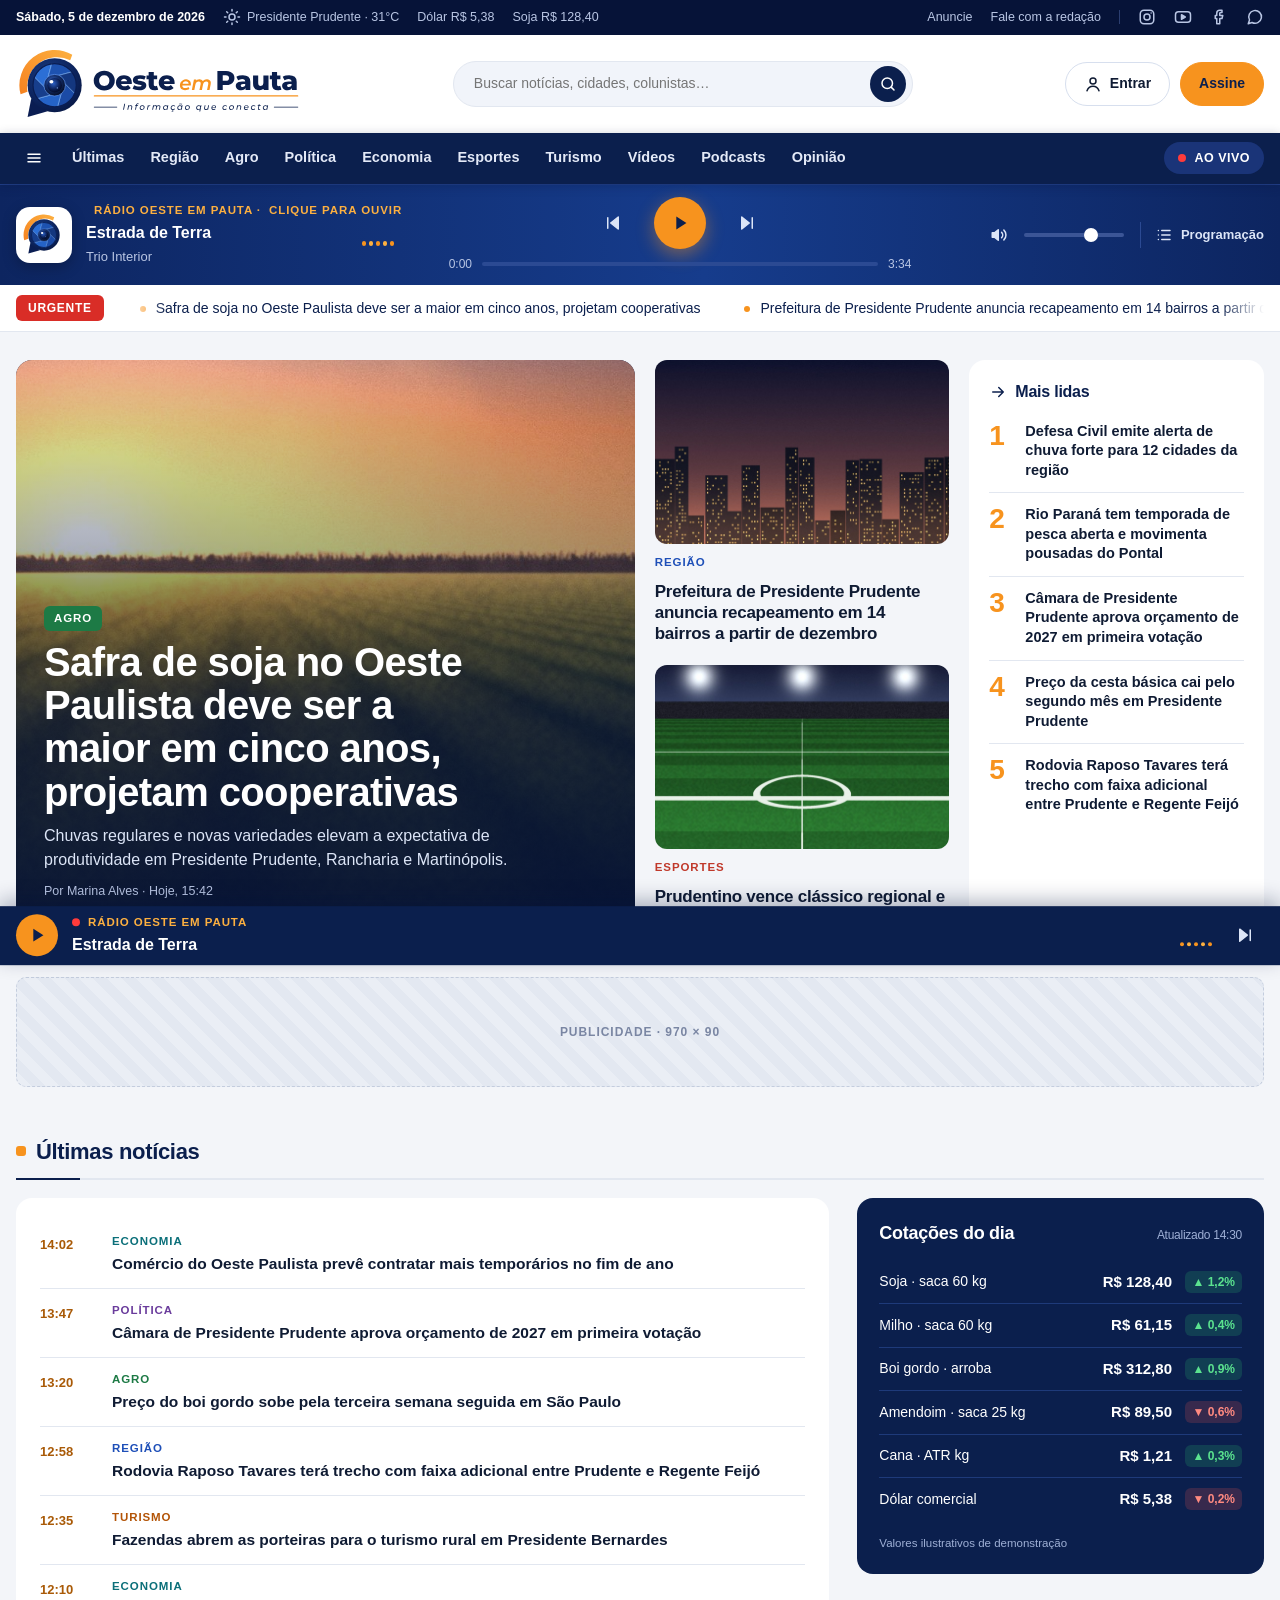
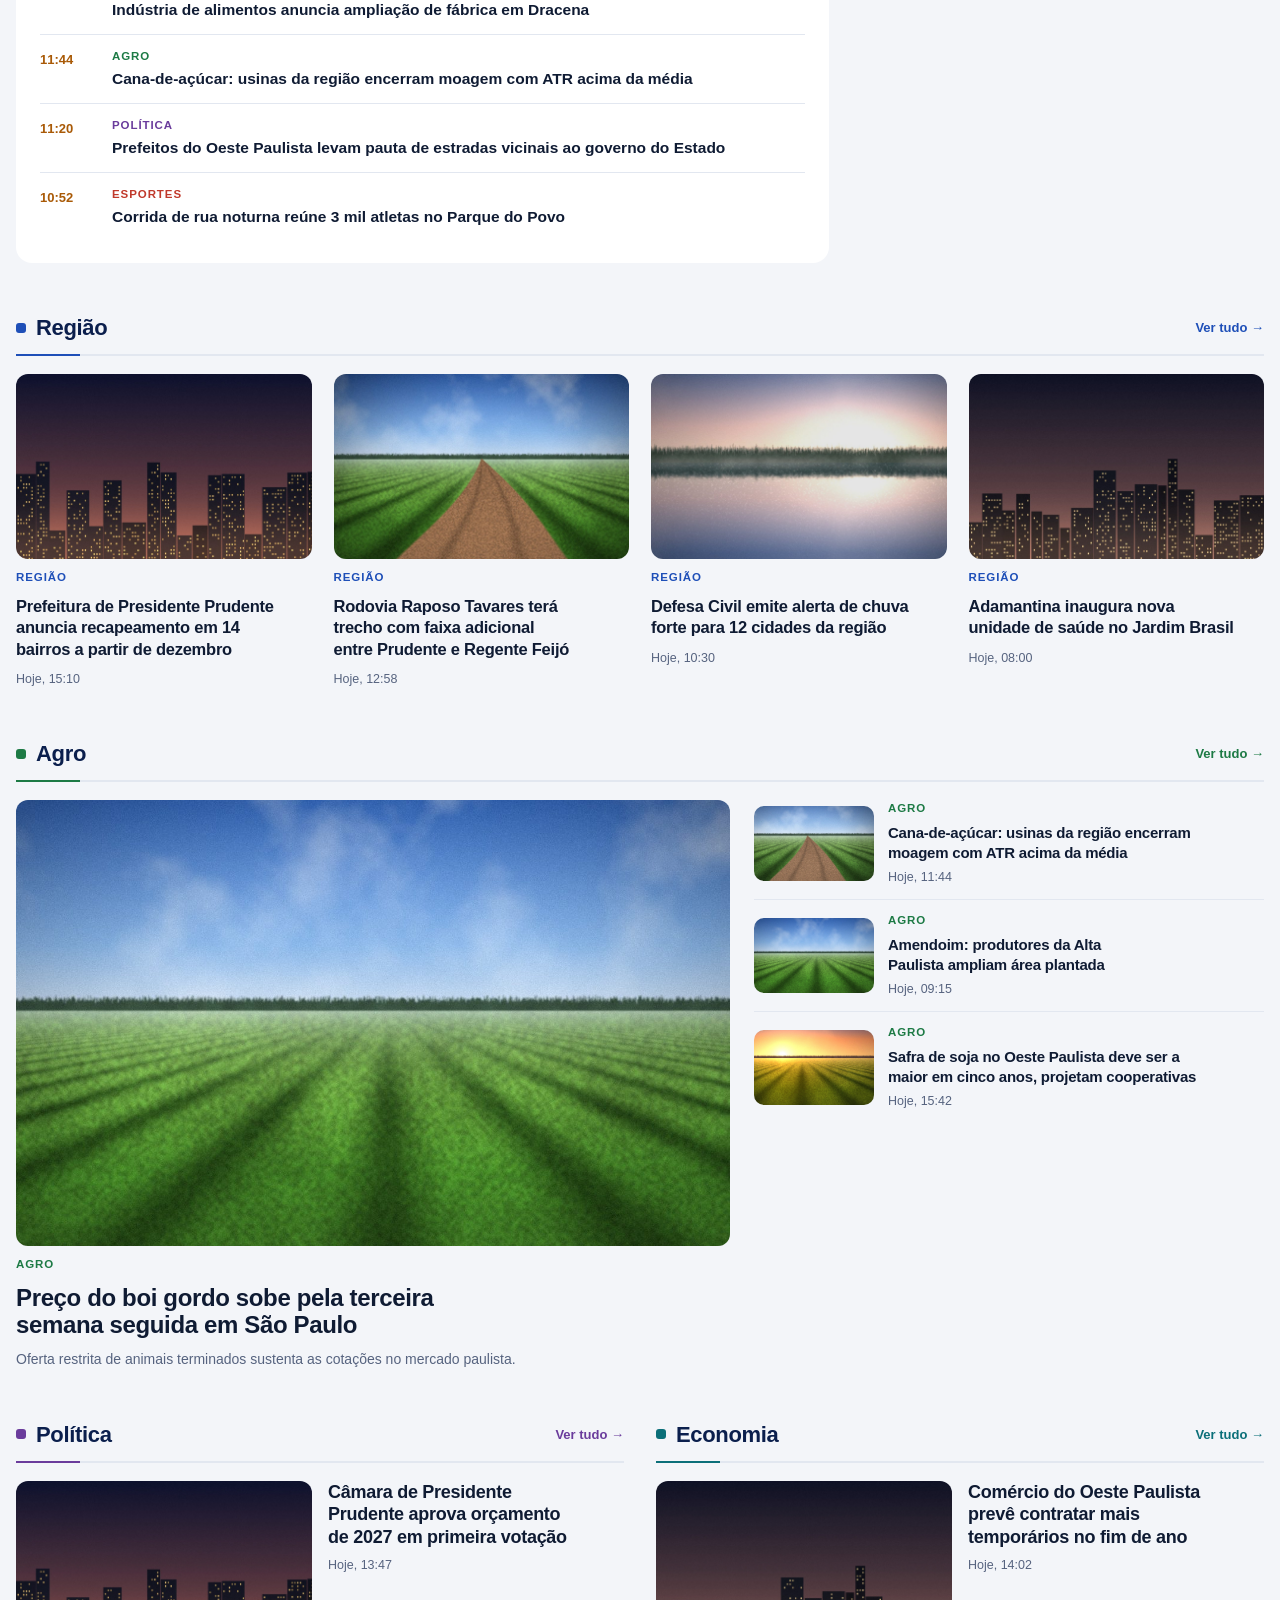
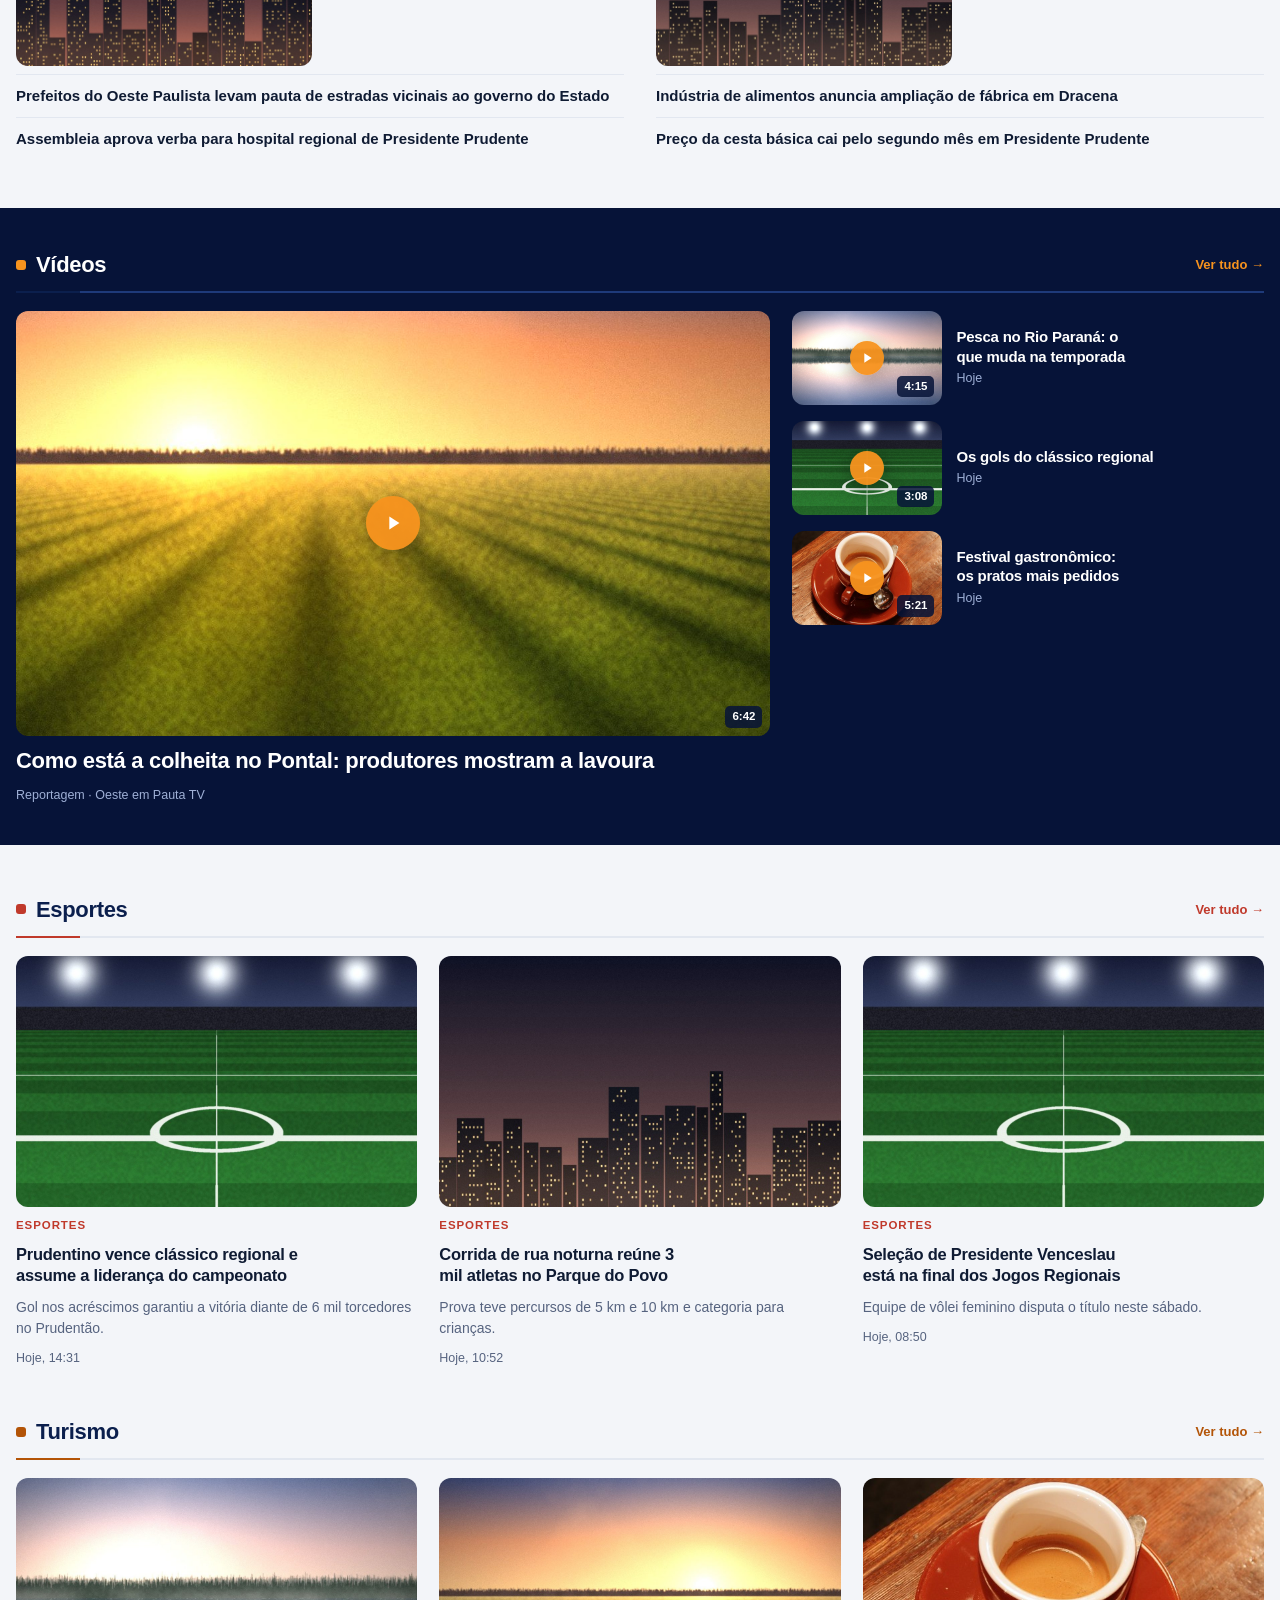
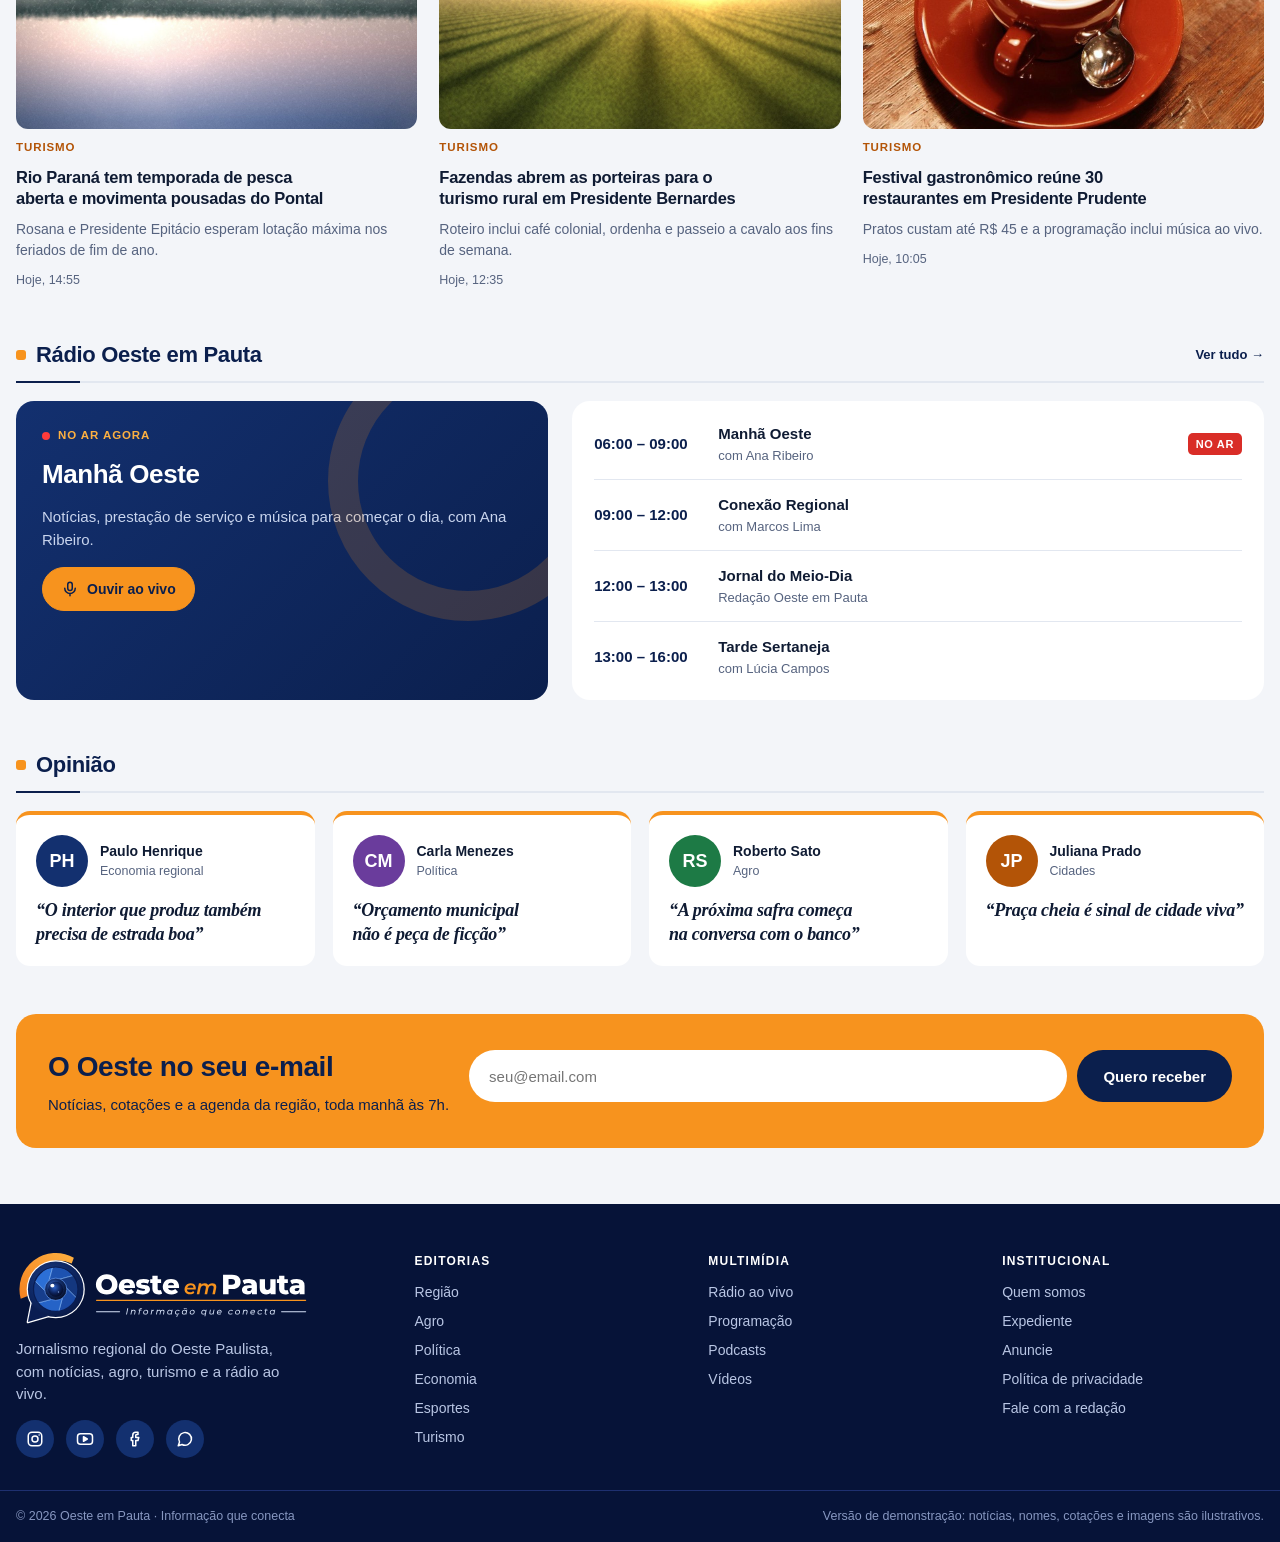
==== commit 58b5cb8b: "Add files via upload" ====
--- a/index.html
+++ b/index.html
@@ -8,7 +8,7 @@
 <meta name="claude:viewport-fit-sides" content="cover">
 <link rel="preconnect" href="https://fonts.googleapis.com">
 <link rel="stylesheet" href="https://fonts.googleapis.com/css2?family=Montserrat:ital,wght@0,600;0,700;0,800;1,600&amp;family=Inter:wght@400;500;600;700&amp;family=Source+Serif+4:ital,opsz,wght@0,8..60,400;0,8..60,600;1,8..60,400;1,8..60,600&amp;display=swap">
-<link rel="stylesheet" href="assets/style.css">
+<link rel="stylesheet" href="style.css">
 </head>
 <body>
 <header>
@@ -18,7 +18,7 @@
       <a class="soc" href="#" aria-label="Instagram"><svg class="ico" width="16" height="16" viewBox="0 0 24 24" fill="none" stroke="currentColor" stroke-width="2" stroke-linecap="round" stroke-linejoin="round" aria-hidden="true"><rect x="3" y="3" width="18" height="18" rx="5"/><circle cx="12" cy="12" r="4"/><path d="M17.5 6.5h.01"/></svg></a><a class="soc" href="#" aria-label="YouTube"><svg class="ico" width="16" height="16" viewBox="0 0 24 24" fill="none" stroke="currentColor" stroke-width="2" stroke-linecap="round" stroke-linejoin="round" aria-hidden="true"><rect x="2" y="5" width="20" height="14" rx="4"/><path d="M10 9l5 3-5 3V9z" fill="currentColor"/></svg></a><a class="soc" href="#" aria-label="Facebook"><svg class="ico" width="16" height="16" viewBox="0 0 24 24" fill="none" stroke="currentColor" stroke-width="2" stroke-linecap="round" stroke-linejoin="round" aria-hidden="true"><path d="M15 3h-2a4 4 0 0 0-4 4v3H7v4h2v7h4v-7h3l1-4h-4V7a1 1 0 0 1 1-1h2V3z"/></svg></a><a class="soc" href="#" aria-label="WhatsApp"><svg class="ico" width="16" height="16" viewBox="0 0 24 24" fill="none" stroke="currentColor" stroke-width="2" stroke-linecap="round" stroke-linejoin="round" aria-hidden="true"><path d="M3 21l1.7-5A8.5 8.5 0 1 1 8 19.3L3 21z"/></svg></a></div>
   </div></div>
   <div class="brand"><div class="wrap">
-    <a class="logo" href="./" aria-label="Oeste em Pauta — página inicial"><img src="assets/logo.svg" alt="Oeste em Pauta — Informação que conecta" width="285" height="70"></a>
+    <a class="logo" href="./" aria-label="Oeste em Pauta — página inicial"><img src="logo.svg" alt="Oeste em Pauta — Informação que conecta" width="285" height="70"></a>
     <form class="search" role="search"><label class="sr" for="q">Buscar no site</label><input id="q" type="search" placeholder="Buscar notícias, cidades, colunistas…"><button type="submit" aria-label="Buscar"><svg class="ico" width="16" height="16" viewBox="0 0 24 24" fill="none" stroke="currentColor" stroke-width="2" stroke-linecap="round" stroke-linejoin="round" aria-hidden="true"><circle cx="11" cy="11" r="7"/><path d="M20 20l-3.5-3.5"/></svg></button></form>
     <div class="acct"><a class="btn" href="#"><svg class="ico" width="17" height="17" viewBox="0 0 24 24" fill="none" stroke="currentColor" stroke-width="2" stroke-linecap="round" stroke-linejoin="round" aria-hidden="true"><circle cx="12" cy="8" r="4"/><path d="M4 21c1.5-4 4.5-6 8-6s6.5 2 8 6"/></svg><span>Entrar</span></a><a class="btn btn-or" href="#">Assine</a></div>
   </div></div>
@@ -30,7 +30,7 @@
 </div></nav>
 <section class="player" aria-label="Rádio Oeste em Pauta"><div class="wrap">
   <div class="pl-now">
-    <div class="pl-art"><img src="assets/simbolo.svg" alt=""></div>
+    <div class="pl-art"><img src="simbolo.svg" alt=""></div>
     <div class="pl-meta"><div class="pl-kicker"><span class="dot-live"></span>Rádio Oeste em Pauta · <span data-pl="status">Clique para ouvir</span></div><div class="pl-title" data-pl="title">Estrada de Terra</div><div class="pl-artist" data-pl="artist">Trio Interior</div></div>
     <div class="eq" aria-hidden="true"><span></span><span></span><span></span><span></span><span></span></div>
   </div>
@@ -41,12 +41,12 @@
   <div class="pl-side"><span style="display:inline-flex;color:#DCE5F7"><svg class="ico" width="20" height="20" viewBox="0 0 24 24" fill="none" stroke="currentColor" stroke-width="2" stroke-linecap="round" stroke-linejoin="round" aria-hidden="true"><path d="M11 5L6 9H3v6h3l5 4V5z" fill="currentColor"/><path d="M15.5 8.5a5 5 0 0 1 0 7M18.5 5.5a9 9 0 0 1 0 13"/></svg></span><label class="sr" for="vol">Volume</label><input id="vol" class="vol" type="range" min="0" max="100" value="70" data-pl="vol"><span class="sep"></span><a href="ao-vivo.html#programacao"><svg class="ico" width="18" height="18" viewBox="0 0 24 24" fill="none" stroke="currentColor" stroke-width="2" stroke-linecap="round" stroke-linejoin="round" aria-hidden="true"><path d="M9 6h11M9 12h11M9 18h11M4.5 6h.01M4.5 12h.01M4.5 18h.01"/></svg>Programação</a></div>
 </div></section>
 <div class="ticker"><div class="wrap"><span class="tag-urg">URGENTE</span><div class="tkw"><div class="tk"><a href="noticia.html">Safra de soja no Oeste Paulista deve ser a maior em cinco anos, projetam cooperativas</a><a href="noticia.html">Prefeitura de Presidente Prudente anuncia recapeamento em 14 bairros a partir de dezembro</a><a href="noticia.html">Rio Paraná tem temporada de pesca aberta e movimenta pousadas do Pontal</a><a href="noticia.html">Prudentino vence clássico regional e assume a liderança do campeonato</a><a href="noticia.html">Comércio do Oeste Paulista prevê contratar mais temporários no fim de ano</a><a href="noticia.html">Câmara de Presidente Prudente aprova orçamento de 2027 em primeira votação</a><a href="noticia.html">Preço do boi gordo sobe pela terceira semana seguida em São Paulo</a><a href="noticia.html">Safra de soja no Oeste Paulista deve ser a maior em cinco anos, projetam cooperativas</a><a href="noticia.html">Prefeitura de Presidente Prudente anuncia recapeamento em 14 bairros a partir de dezembro</a><a href="noticia.html">Rio Paraná tem temporada de pesca aberta e movimenta pousadas do Pontal</a><a href="noticia.html">Prudentino vence clássico regional e assume a liderança do campeonato</a><a href="noticia.html">Comércio do Oeste Paulista prevê contratar mais temporários no fim de ano</a><a href="noticia.html">Câmara de Presidente Prudente aprova orçamento de 2027 em primeira votação</a><a href="noticia.html">Preço do boi gordo sobe pela terceira semana seguida em São Paulo</a></div></div></div></div>
-<div class="drawer" id="drawer" hidden><div class="drawer-bg" data-menu-close></div><div class="drawer-panel" role="dialog" aria-label="Menu"><button class="drawer-close" type="button" aria-label="Fechar menu" data-menu-close><svg class="ico" width="18" height="18" viewBox="0 0 24 24" fill="none" stroke="currentColor" stroke-width="2" stroke-linecap="round" stroke-linejoin="round" aria-hidden="true"><path d="M6 6l12 12M18 6L6 18"/></svg></button><img src="assets/logo-negativo.svg" alt="Oeste em Pauta" style="width:220px;margin:4px 0 14px"><a href="index.html#ultimas">Últimas</a><a href="regiao.html">Região</a><a href="agro.html">Agro</a><a href="politica.html">Política</a><a href="economia.html">Economia</a><a href="esportes.html">Esportes</a><a href="turismo.html">Turismo</a><a href="index.html#videos">Vídeos</a><a href="ao-vivo.html#podcasts">Podcasts</a><a href="index.html#opiniao">Opinião</a><a href="ao-vivo.html">Rádio ao vivo</a><a href="#">Anuncie</a><a href="#">Fale com a redação</a></div></div>
+<div class="drawer" id="drawer" hidden><div class="drawer-bg" data-menu-close></div><div class="drawer-panel" role="dialog" aria-label="Menu"><button class="drawer-close" type="button" aria-label="Fechar menu" data-menu-close><svg class="ico" width="18" height="18" viewBox="0 0 24 24" fill="none" stroke="currentColor" stroke-width="2" stroke-linecap="round" stroke-linejoin="round" aria-hidden="true"><path d="M6 6l12 12M18 6L6 18"/></svg></button><img src="logo-negativo.svg" alt="Oeste em Pauta" style="width:220px;margin:4px 0 14px"><a href="index.html#ultimas">Últimas</a><a href="regiao.html">Região</a><a href="agro.html">Agro</a><a href="politica.html">Política</a><a href="economia.html">Economia</a><a href="esportes.html">Esportes</a><a href="turismo.html">Turismo</a><a href="index.html#videos">Vídeos</a><a href="ao-vivo.html#podcasts">Podcasts</a><a href="index.html#opiniao">Opinião</a><a href="ao-vivo.html">Rádio ao vivo</a><a href="#">Anuncie</a><a href="#">Fale com a redação</a></div></div>
 <main>
 <div class="wrap" style="display:flex;flex-direction:column;gap:48px">
 <section class="hero" aria-label="Destaques">
-  <a class="lead" href="noticia.html"><img src="img/safra.jpg" alt=""><div class="lead-body"><span class="kick">Agro</span><h1>Safra de soja no Oeste Paulista deve ser a maior em cinco anos, projetam cooperativas</h1><p>Chuvas regulares e novas variedades elevam a expectativa de produtividade em Presidente Prudente, Rancharia e Martinópolis.</p><span class="meta" style="color:#B9C6E4">Por Marina Alves · Hoje, 15:42</span></div></a>
-  <div class="sub-col"><a class="sub" href="noticia.html"><div class="thumb"><img src="img/cidade.jpg" alt=""></div><span class="kick k-regiao">Região</span><h3>Prefeitura de Presidente Prudente anuncia recapeamento em 14 bairros a partir de dezembro</h3></a><a class="sub" href="noticia.html"><div class="thumb"><img src="img/estadio.jpg" alt=""></div><span class="kick k-esportes">Esportes</span><h3>Prudentino vence clássico regional e assume a liderança do campeonato</h3></a></div>
+  <a class="lead" href="noticia.html"><img src="safra.jpg" alt=""><div class="lead-body"><span class="kick">Agro</span><h1>Safra de soja no Oeste Paulista deve ser a maior em cinco anos, projetam cooperativas</h1><p>Chuvas regulares e novas variedades elevam a expectativa de produtividade em Presidente Prudente, Rancharia e Martinópolis.</p><span class="meta" style="color:#B9C6E4">Por Marina Alves · Hoje, 15:42</span></div></a>
+  <div class="sub-col"><a class="sub" href="noticia.html"><div class="thumb"><img src="cidade.jpg" alt=""></div><span class="kick k-regiao">Região</span><h3>Prefeitura de Presidente Prudente anuncia recapeamento em 14 bairros a partir de dezembro</h3></a><a class="sub" href="noticia.html"><div class="thumb"><img src="estadio.jpg" alt=""></div><span class="kick k-esportes">Esportes</span><h3>Prudentino vence clássico regional e assume a liderança do campeonato</h3></a></div>
   <div class="mostread"><h2><svg class="ico" width="16" height="16" viewBox="0 0 24 24" fill="none" stroke="currentColor" stroke-width="2" stroke-linecap="round" stroke-linejoin="round" aria-hidden="true"><path d="M5 12h14M13 6l6 6-6 6"/></svg> Mais lidas</h2><ol><li><a href="noticia.html">Defesa Civil emite alerta de chuva forte para 12 cidades da região</a></li><li><a href="noticia.html">Rio Paraná tem temporada de pesca aberta e movimenta pousadas do Pontal</a></li><li><a href="noticia.html">Câmara de Presidente Prudente aprova orçamento de 2027 em primeira votação</a></li><li><a href="noticia.html">Preço da cesta básica cai pelo segundo mês em Presidente Prudente</a></li><li><a href="noticia.html">Rodovia Raposo Tavares terá trecho com faixa adicional entre Prudente e Regente Feijó</a></li></ol></div>
 </section>
 <div class="ad ad-wide">Publicidade · 970 × 90</div>
@@ -62,20 +62,20 @@
   </tbody></table>
   <span class="src">Valores ilustrativos de demonstração</span>
 </aside></div></section>
-<section><div class="sec-h k-regiao"><h2>Região</h2><a href="regiao.html">Ver tudo →</a></div><div class="grid4"><a class="card" href="noticia.html"><div class="thumb"><img src="img/cidade.jpg" alt=""></div><span class="kick k-regiao">Região</span><h3>Prefeitura de Presidente Prudente anuncia recapeamento em 14 bairros a partir de dezembro</h3><span class="meta">Hoje, 15:10</span></a><a class="card" href="noticia.html"><div class="thumb"><img src="img/estrada.jpg" alt=""></div><span class="kick k-regiao">Região</span><h3>Rodovia Raposo Tavares terá trecho com faixa adicional entre Prudente e Regente Feijó</h3><span class="meta">Hoje, 12:58</span></a><a class="card" href="noticia.html"><div class="thumb"><img src="img/rio2.jpg" alt=""></div><span class="kick k-regiao">Região</span><h3>Defesa Civil emite alerta de chuva forte para 12 cidades da região</h3><span class="meta">Hoje, 10:30</span></a><a class="card" href="noticia.html"><div class="thumb"><img src="img/cidade2.jpg" alt=""></div><span class="kick k-regiao">Região</span><h3>Adamantina inaugura nova unidade de saúde no Jardim Brasil</h3><span class="meta">Hoje, 08:00</span></a></div></section>
+<section><div class="sec-h k-regiao"><h2>Região</h2><a href="regiao.html">Ver tudo →</a></div><div class="grid4"><a class="card" href="noticia.html"><div class="thumb"><img src="cidade.jpg" alt=""></div><span class="kick k-regiao">Região</span><h3>Prefeitura de Presidente Prudente anuncia recapeamento em 14 bairros a partir de dezembro</h3><span class="meta">Hoje, 15:10</span></a><a class="card" href="noticia.html"><div class="thumb"><img src="estrada.jpg" alt=""></div><span class="kick k-regiao">Região</span><h3>Rodovia Raposo Tavares terá trecho com faixa adicional entre Prudente e Regente Feijó</h3><span class="meta">Hoje, 12:58</span></a><a class="card" href="noticia.html"><div class="thumb"><img src="rio2.jpg" alt=""></div><span class="kick k-regiao">Região</span><h3>Defesa Civil emite alerta de chuva forte para 12 cidades da região</h3><span class="meta">Hoje, 10:30</span></a><a class="card" href="noticia.html"><div class="thumb"><img src="cidade2.jpg" alt=""></div><span class="kick k-regiao">Região</span><h3>Adamantina inaugura nova unidade de saúde no Jardim Brasil</h3><span class="meta">Hoje, 08:00</span></a></div></section>
 <section><div class="sec-h k-agro"><h2>Agro</h2><a href="agro.html">Ver tudo →</a></div><div class="agro">
-  <a class="card big" href="noticia.html"><div class="thumb"><img src="img/lavoura.jpg" alt=""></div><span class="kick k-agro">Agro</span><h3>Preço do boi gordo sobe pela terceira semana seguida em São Paulo</h3><p>Oferta restrita de animais terminados sustenta as cotações no mercado paulista.</p></a>
-  <div class="list-sm"><a href="noticia.html"><div class="thumb"><img src="img/estrada2.jpg" alt=""></div><div style="display:flex;flex-direction:column;gap:6px"><span class="kick k-agro">Agro</span><h3>Cana-de-açúcar: usinas da região encerram moagem com ATR acima da média</h3><span class="meta">Hoje, 11:44</span></div></a><a href="noticia.html"><div class="thumb"><img src="img/lavoura.jpg" alt=""></div><div style="display:flex;flex-direction:column;gap:6px"><span class="kick k-agro">Agro</span><h3>Amendoim: produtores da Alta Paulista ampliam área plantada</h3><span class="meta">Hoje, 09:15</span></div></a><a href="noticia.html"><div class="thumb"><img src="img/safra.jpg" alt=""></div><div style="display:flex;flex-direction:column;gap:6px"><span class="kick k-agro">Agro</span><h3>Safra de soja no Oeste Paulista deve ser a maior em cinco anos, projetam cooperativas</h3><span class="meta">Hoje, 15:42</span></div></a></div>
+  <a class="card big" href="noticia.html"><div class="thumb"><img src="lavoura.jpg" alt=""></div><span class="kick k-agro">Agro</span><h3>Preço do boi gordo sobe pela terceira semana seguida em São Paulo</h3><p>Oferta restrita de animais terminados sustenta as cotações no mercado paulista.</p></a>
+  <div class="list-sm"><a href="noticia.html"><div class="thumb"><img src="estrada2.jpg" alt=""></div><div style="display:flex;flex-direction:column;gap:6px"><span class="kick k-agro">Agro</span><h3>Cana-de-açúcar: usinas da região encerram moagem com ATR acima da média</h3><span class="meta">Hoje, 11:44</span></div></a><a href="noticia.html"><div class="thumb"><img src="lavoura.jpg" alt=""></div><div style="display:flex;flex-direction:column;gap:6px"><span class="kick k-agro">Agro</span><h3>Amendoim: produtores da Alta Paulista ampliam área plantada</h3><span class="meta">Hoje, 09:15</span></div></a><a href="noticia.html"><div class="thumb"><img src="safra.jpg" alt=""></div><div style="display:flex;flex-direction:column;gap:6px"><span class="kick k-agro">Agro</span><h3>Safra de soja no Oeste Paulista deve ser a maior em cinco anos, projetam cooperativas</h3><span class="meta">Hoje, 15:42</span></div></a></div>
 </div></section>
-<section class="cols2"><div class="colblock"><div class="sec-h k-politica"><h2>Política</h2><a href="politica.html">Ver tudo →</a></div><a class="lead-sm" href="noticia.html"><div class="thumb"><img src="img/cidade.jpg" alt=""></div><div style="display:flex;flex-direction:column;gap:8px"><h3>Câmara de Presidente Prudente aprova orçamento de 2027 em primeira votação</h3><span class="meta">Hoje, 13:47</span></div></a><ul><li><a href="noticia.html">Prefeitos do Oeste Paulista levam pauta de estradas vicinais ao governo do Estado</a></li><li><a href="noticia.html">Assembleia aprova verba para hospital regional de Presidente Prudente</a></li></ul></div><div class="colblock"><div class="sec-h k-economia"><h2>Economia</h2><a href="economia.html">Ver tudo →</a></div><a class="lead-sm" href="noticia.html"><div class="thumb"><img src="img/cidade2.jpg" alt=""></div><div style="display:flex;flex-direction:column;gap:8px"><h3>Comércio do Oeste Paulista prevê contratar mais temporários no fim de ano</h3><span class="meta">Hoje, 14:02</span></div></a><ul><li><a href="noticia.html">Indústria de alimentos anuncia ampliação de fábrica em Dracena</a></li><li><a href="noticia.html">Preço da cesta básica cai pelo segundo mês em Presidente Prudente</a></li></ul></div></section>
+<section class="cols2"><div class="colblock"><div class="sec-h k-politica"><h2>Política</h2><a href="politica.html">Ver tudo →</a></div><a class="lead-sm" href="noticia.html"><div class="thumb"><img src="cidade.jpg" alt=""></div><div style="display:flex;flex-direction:column;gap:8px"><h3>Câmara de Presidente Prudente aprova orçamento de 2027 em primeira votação</h3><span class="meta">Hoje, 13:47</span></div></a><ul><li><a href="noticia.html">Prefeitos do Oeste Paulista levam pauta de estradas vicinais ao governo do Estado</a></li><li><a href="noticia.html">Assembleia aprova verba para hospital regional de Presidente Prudente</a></li></ul></div><div class="colblock"><div class="sec-h k-economia"><h2>Economia</h2><a href="economia.html">Ver tudo →</a></div><a class="lead-sm" href="noticia.html"><div class="thumb"><img src="cidade2.jpg" alt=""></div><div style="display:flex;flex-direction:column;gap:8px"><h3>Comércio do Oeste Paulista prevê contratar mais temporários no fim de ano</h3><span class="meta">Hoje, 14:02</span></div></a><ul><li><a href="noticia.html">Indústria de alimentos anuncia ampliação de fábrica em Dracena</a></li><li><a href="noticia.html">Preço da cesta básica cai pelo segundo mês em Presidente Prudente</a></li></ul></div></section>
 </div>
 <section class="videos" aria-label="Vídeos"><div class="wrap"><div class="sec-h" id="videos"><h2>Vídeos</h2><a href="#">Ver tudo →</a></div><div class="vgrid">
-  <a class="vbig" href="#"><div class="thumb" style="aspect-ratio:16/9"><img src="img/safra.jpg" alt=""><span class="play"><span><svg class="i-play" width="22" height="22" viewBox="0 0 24 24" aria-hidden="true"><path d="M8 5l11 7-11 7V5z" fill="currentColor"/></svg></span></span><span class="dur">6:42</span></div><h3>Como está a colheita no Pontal: produtores mostram a lavoura</h3><span class="vmeta">Reportagem · Oeste em Pauta TV</span></a>
-  <div class="vcol"><a class="vcard" href="#"><div class="thumb" style="aspect-ratio:16/10"><img src="img/rio.jpg" alt=""><span class="play"><span><svg class="i-play" width="16" height="16" viewBox="0 0 24 24" aria-hidden="true"><path d="M8 5l11 7-11 7V5z" fill="currentColor"/></svg></span></span><span class="dur">4:15</span></div><div><h3>Pesca no Rio Paraná: o que muda na temporada</h3><span class="vmeta">Hoje</span></div></a><a class="vcard" href="#"><div class="thumb" style="aspect-ratio:16/10"><img src="img/estadio.jpg" alt=""><span class="play"><span><svg class="i-play" width="16" height="16" viewBox="0 0 24 24" aria-hidden="true"><path d="M8 5l11 7-11 7V5z" fill="currentColor"/></svg></span></span><span class="dur">3:08</span></div><div><h3>Os gols do clássico regional</h3><span class="vmeta">Hoje</span></div></a><a class="vcard" href="#"><div class="thumb" style="aspect-ratio:16/10"><img src="img/cafe.jpg" alt=""><span class="play"><span><svg class="i-play" width="16" height="16" viewBox="0 0 24 24" aria-hidden="true"><path d="M8 5l11 7-11 7V5z" fill="currentColor"/></svg></span></span><span class="dur">5:21</span></div><div><h3>Festival gastronômico: os pratos mais pedidos</h3><span class="vmeta">Hoje</span></div></a></div>
+  <a class="vbig" href="#"><div class="thumb" style="aspect-ratio:16/9"><img src="safra.jpg" alt=""><span class="play"><span><svg class="i-play" width="22" height="22" viewBox="0 0 24 24" aria-hidden="true"><path d="M8 5l11 7-11 7V5z" fill="currentColor"/></svg></span></span><span class="dur">6:42</span></div><h3>Como está a colheita no Pontal: produtores mostram a lavoura</h3><span class="vmeta">Reportagem · Oeste em Pauta TV</span></a>
+  <div class="vcol"><a class="vcard" href="#"><div class="thumb" style="aspect-ratio:16/10"><img src="rio.jpg" alt=""><span class="play"><span><svg class="i-play" width="16" height="16" viewBox="0 0 24 24" aria-hidden="true"><path d="M8 5l11 7-11 7V5z" fill="currentColor"/></svg></span></span><span class="dur">4:15</span></div><div><h3>Pesca no Rio Paraná: o que muda na temporada</h3><span class="vmeta">Hoje</span></div></a><a class="vcard" href="#"><div class="thumb" style="aspect-ratio:16/10"><img src="estadio.jpg" alt=""><span class="play"><span><svg class="i-play" width="16" height="16" viewBox="0 0 24 24" aria-hidden="true"><path d="M8 5l11 7-11 7V5z" fill="currentColor"/></svg></span></span><span class="dur">3:08</span></div><div><h3>Os gols do clássico regional</h3><span class="vmeta">Hoje</span></div></a><a class="vcard" href="#"><div class="thumb" style="aspect-ratio:16/10"><img src="cafe.jpg" alt=""><span class="play"><span><svg class="i-play" width="16" height="16" viewBox="0 0 24 24" aria-hidden="true"><path d="M8 5l11 7-11 7V5z" fill="currentColor"/></svg></span></span><span class="dur">5:21</span></div><div><h3>Festival gastronômico: os pratos mais pedidos</h3><span class="vmeta">Hoje</span></div></a></div>
 </div></div></section>
 <div class="wrap" style="display:flex;flex-direction:column;gap:48px">
-<section><div class="sec-h k-esportes"><h2>Esportes</h2><a href="esportes.html">Ver tudo →</a></div><div class="grid3"><a class="card" href="noticia.html"><div class="thumb"><img src="img/estadio.jpg" alt=""></div><span class="kick k-esportes">Esportes</span><h3>Prudentino vence clássico regional e assume a liderança do campeonato</h3><p>Gol nos acréscimos garantiu a vitória diante de 6 mil torcedores no Prudentão.</p><span class="meta">Hoje, 14:31</span></a><a class="card" href="noticia.html"><div class="thumb"><img src="img/cidade2.jpg" alt=""></div><span class="kick k-esportes">Esportes</span><h3>Corrida de rua noturna reúne 3 mil atletas no Parque do Povo</h3><p>Prova teve percursos de 5 km e 10 km e categoria para crianças.</p><span class="meta">Hoje, 10:52</span></a><a class="card" href="noticia.html"><div class="thumb"><img src="img/estadio.jpg" alt=""></div><span class="kick k-esportes">Esportes</span><h3>Seleção de Presidente Venceslau está na final dos Jogos Regionais</h3><p>Equipe de vôlei feminino disputa o título neste sábado.</p><span class="meta">Hoje, 08:50</span></a></div></section>
-<section><div class="sec-h k-turismo"><h2>Turismo</h2><a href="turismo.html">Ver tudo →</a></div><div class="grid3"><a class="card" href="noticia.html"><div class="thumb"><img src="img/rio.jpg" alt=""></div><span class="kick k-turismo">Turismo</span><h3>Rio Paraná tem temporada de pesca aberta e movimenta pousadas do Pontal</h3><p>Rosana e Presidente Epitácio esperam lotação máxima nos feriados de fim de ano.</p><span class="meta">Hoje, 14:55</span></a><a class="card" href="noticia.html"><div class="thumb"><img src="img/entardecer.jpg" alt=""></div><span class="kick k-turismo">Turismo</span><h3>Fazendas abrem as porteiras para o turismo rural em Presidente Bernardes</h3><p>Roteiro inclui café colonial, ordenha e passeio a cavalo aos fins de semana.</p><span class="meta">Hoje, 12:35</span></a><a class="card" href="noticia.html"><div class="thumb"><img src="img/cafe.jpg" alt=""></div><span class="kick k-turismo">Turismo</span><h3>Festival gastronômico reúne 30 restaurantes em Presidente Prudente</h3><p>Pratos custam até R$ 45 e a programação inclui música ao vivo.</p><span class="meta">Hoje, 10:05</span></a></div></section>
+<section><div class="sec-h k-esportes"><h2>Esportes</h2><a href="esportes.html">Ver tudo →</a></div><div class="grid3"><a class="card" href="noticia.html"><div class="thumb"><img src="estadio.jpg" alt=""></div><span class="kick k-esportes">Esportes</span><h3>Prudentino vence clássico regional e assume a liderança do campeonato</h3><p>Gol nos acréscimos garantiu a vitória diante de 6 mil torcedores no Prudentão.</p><span class="meta">Hoje, 14:31</span></a><a class="card" href="noticia.html"><div class="thumb"><img src="cidade2.jpg" alt=""></div><span class="kick k-esportes">Esportes</span><h3>Corrida de rua noturna reúne 3 mil atletas no Parque do Povo</h3><p>Prova teve percursos de 5 km e 10 km e categoria para crianças.</p><span class="meta">Hoje, 10:52</span></a><a class="card" href="noticia.html"><div class="thumb"><img src="estadio.jpg" alt=""></div><span class="kick k-esportes">Esportes</span><h3>Seleção de Presidente Venceslau está na final dos Jogos Regionais</h3><p>Equipe de vôlei feminino disputa o título neste sábado.</p><span class="meta">Hoje, 08:50</span></a></div></section>
+<section><div class="sec-h k-turismo"><h2>Turismo</h2><a href="turismo.html">Ver tudo →</a></div><div class="grid3"><a class="card" href="noticia.html"><div class="thumb"><img src="rio.jpg" alt=""></div><span class="kick k-turismo">Turismo</span><h3>Rio Paraná tem temporada de pesca aberta e movimenta pousadas do Pontal</h3><p>Rosana e Presidente Epitácio esperam lotação máxima nos feriados de fim de ano.</p><span class="meta">Hoje, 14:55</span></a><a class="card" href="noticia.html"><div class="thumb"><img src="entardecer.jpg" alt=""></div><span class="kick k-turismo">Turismo</span><h3>Fazendas abrem as porteiras para o turismo rural em Presidente Bernardes</h3><p>Roteiro inclui café colonial, ordenha e passeio a cavalo aos fins de semana.</p><span class="meta">Hoje, 12:35</span></a><a class="card" href="noticia.html"><div class="thumb"><img src="cafe.jpg" alt=""></div><span class="kick k-turismo">Turismo</span><h3>Festival gastronômico reúne 30 restaurantes em Presidente Prudente</h3><p>Pratos custam até R$ 45 e a programação inclui música ao vivo.</p><span class="meta">Hoje, 10:05</span></a></div></section>
 <section><div class="sec-h"><h2>Rádio Oeste em Pauta</h2><a href="ao-vivo.html#programacao">Ver tudo →</a></div><div class="radio">
   <div class="onair"><span class="pl-kicker"><span class="dot-live"></span>No ar agora</span><h3>Manhã Oeste</h3><p>Notícias, prestação de serviço e música para começar o dia, com Ana Ribeiro.</p><button class="btn btn-or" type="button" data-pl="go"><svg class="ico" width="18" height="18" viewBox="0 0 24 24" fill="none" stroke="currentColor" stroke-width="2" stroke-linecap="round" stroke-linejoin="round" aria-hidden="true"><rect x="9" y="3" width="6" height="11" rx="3"/><path d="M5 11a7 7 0 0 0 14 0M12 18v3"/></svg> Ouvir ao vivo</button></div>
   <div class="sched"><ul><li><time>06:00 – 09:00</time><div><div class="p">Manhã Oeste</div><div class="h">com Ana Ribeiro</div></div><span class="now-tag">NO AR</span></li><li><time>09:00 – 12:00</time><div><div class="p">Conexão Regional</div><div class="h">com Marcos Lima</div></div><span></span></li><li><time>12:00 – 13:00</time><div><div class="p">Jornal do Meio-Dia</div><div class="h">Redação Oeste em Pauta</div></div><span></span></li><li><time>13:00 – 16:00</time><div><div class="p">Tarde Sertaneja</div><div class="h">com Lúcia Campos</div></div><span></span></li></ul></div>
@@ -92,13 +92,13 @@
   <button class="ib" type="button" data-pl="next" aria-label="Próxima faixa"><svg class="ico" width="20" height="20" viewBox="0 0 24 24" fill="none" stroke="currentColor" stroke-width="2" stroke-linecap="round" stroke-linejoin="round" aria-hidden="true"><path d="M5 4l10 8-10 8V4z" fill="currentColor"/><path d="M19 5v14"/></svg></button>
 </div></div>
 <footer><div class="wrap top">
-  <div><img src="assets/logo-negativo.svg" alt="Oeste em Pauta — Informação que conecta" width="293" height="72"><p style="max-width:34ch;margin:14px 0 0">Jornalismo regional do Oeste Paulista, com notícias, agro, turismo e a rádio ao vivo.</p>
+  <div><img src="logo-negativo.svg" alt="Oeste em Pauta — Informação que conecta" width="293" height="72"><p style="max-width:34ch;margin:14px 0 0">Jornalismo regional do Oeste Paulista, com notícias, agro, turismo e a rádio ao vivo.</p>
     <div class="socs"><a href="#" aria-label="Instagram"><svg class="ico" width="17" height="17" viewBox="0 0 24 24" fill="none" stroke="currentColor" stroke-width="2" stroke-linecap="round" stroke-linejoin="round" aria-hidden="true"><rect x="3" y="3" width="18" height="18" rx="5"/><circle cx="12" cy="12" r="4"/><path d="M17.5 6.5h.01"/></svg></a><a href="#" aria-label="YouTube"><svg class="ico" width="17" height="17" viewBox="0 0 24 24" fill="none" stroke="currentColor" stroke-width="2" stroke-linecap="round" stroke-linejoin="round" aria-hidden="true"><rect x="2" y="5" width="20" height="14" rx="4"/><path d="M10 9l5 3-5 3V9z" fill="currentColor"/></svg></a><a href="#" aria-label="Facebook"><svg class="ico" width="17" height="17" viewBox="0 0 24 24" fill="none" stroke="currentColor" stroke-width="2" stroke-linecap="round" stroke-linejoin="round" aria-hidden="true"><path d="M15 3h-2a4 4 0 0 0-4 4v3H7v4h2v7h4v-7h3l1-4h-4V7a1 1 0 0 1 1-1h2V3z"/></svg></a><a href="#" aria-label="WhatsApp"><svg class="ico" width="17" height="17" viewBox="0 0 24 24" fill="none" stroke="currentColor" stroke-width="2" stroke-linecap="round" stroke-linejoin="round" aria-hidden="true"><path d="M3 21l1.7-5A8.5 8.5 0 1 1 8 19.3L3 21z"/></svg></a></div></div>
   <div><h4>Editorias</h4><ul><li><a href="regiao.html">Região</a></li><li><a href="agro.html">Agro</a></li><li><a href="politica.html">Política</a></li><li><a href="economia.html">Economia</a></li><li><a href="esportes.html">Esportes</a></li><li><a href="turismo.html">Turismo</a></li></ul></div>
   <div><h4>Multimídia</h4><ul><li><a href="ao-vivo.html">Rádio ao vivo</a></li><li><a href="ao-vivo.html#programacao">Programação</a></li><li><a href="ao-vivo.html#podcasts">Podcasts</a></li><li><a href="./#videos">Vídeos</a></li></ul></div>
   <div><h4>Institucional</h4><ul><li><a href="#">Quem somos</a></li><li><a href="#">Expediente</a></li><li><a href="#">Anuncie</a></li><li><a href="#">Política de privacidade</a></li><li><a href="#">Fale com a redação</a></li></ul></div>
 </div>
 <div class="bottom"><div class="wrap"><span>© 2026 Oeste em Pauta · Informação que conecta</span><span>Versão de demonstração: notícias, nomes, cotações e imagens são ilustrativos.</span></div></div></footer>
-<script src="assets/app.js"></script>
+<script src="app.js"></script>
 </body>
 </html>
--- a/style.css
+++ b/style.css
@@ -0,0 +1,399 @@
+/* Oeste em Pauta — portal de notícias regional
+   Layout: cabeçalho de 3 faixas + player da rádio; grade editorial de 12 colunas que vira 1 coluna no celular. */
+:root {
+  --navy: #0B1F4D;
+  --navy-deep: #061338;
+  --navy-mid: #13306F;
+  --blue: #1E4FB8;
+  --orange: #F7931E;
+  --orange-ink: #A95A07;
+  --red: #D92D27;
+  --ink: #0F1B33;
+  --muted: #56637F;
+  --line: #E2E7F0;
+  --bg: #F3F5F9;
+  --card: #FFFFFF;
+  --c-regiao: #1E4FB8;
+  --c-agro: #1D7A45;
+  --c-politica: #6A3C9C;
+  --c-economia: #0B6F79;
+  --c-esportes: #C0392B;
+  --c-turismo: #B35407;
+  --f-display: 'Montserrat', 'Segoe UI', Arial, sans-serif;
+  --f-ui: 'Inter', 'Segoe UI', Arial, sans-serif;
+  --f-read: 'Source Serif 4', Georgia, 'Times New Roman', serif;
+  --wrap: 1280px;
+  --gut: max(16px, env(safe-area-inset-left, 0px));
+  --gut-r: max(16px, env(safe-area-inset-right, 0px));
+  color-scheme: light;
+}
+* { box-sizing: border-box; }
+[hidden] { display: none !important; }
+html { scroll-behavior: smooth; }
+body { margin: 0; background: var(--bg); color: var(--ink); font-family: var(--f-ui); font-size: 15px; line-height: 1.5; -webkit-font-smoothing: antialiased; }
+a { color: inherit; text-decoration: none; }
+a:hover { color: var(--blue); }
+img { max-width: 100%; display: block; }
+button { font-family: inherit; }
+:focus-visible { outline: 2px solid var(--orange); outline-offset: 3px; border-radius: 4px; }
+.sr { position: absolute; width: 1px; height: 1px; overflow: hidden; clip: rect(0 0 0 0); white-space: nowrap; }
+.wrap { max-width: var(--wrap); margin: 0 auto; padding-left: var(--gut); padding-right: var(--gut-r); }
+h1, h2, h3, h4 { font-family: var(--f-display); margin: 0; text-wrap: balance; letter-spacing: -0.015em; }
+.ico { width: 18px; height: 18px; flex: 0 0 auto; }
+
+/* ---------- Topo ---------- */
+.util { background: var(--navy-deep); color: #B9C6E4; font-size: 12.5px; }
+.util .wrap { display: flex; flex-wrap: wrap; align-items: center; justify-content: space-between; gap: 6px 20px; padding-block: 8px; }
+.util-l, .util-r { display: flex; flex-wrap: wrap; align-items: center; gap: 6px 18px; }
+.util strong { color: #fff; font-weight: 600; }
+.util a:hover { color: #fff; }
+.util .sep { width: 1px; height: 14px; background: #2B3E70; }
+.util .soc { display: inline-flex; color: #B9C6E4; }
+.util .soc:hover { color: var(--orange); }
+
+.brand { background: var(--card); }
+.brand .wrap { display: flex; flex-wrap: wrap; align-items: center; justify-content: space-between; gap: 14px 32px; padding-block: 14px; }
+.brand .logo img { height: 70px; width: auto; }
+.search { flex: 1 1 280px; max-width: 460px; display: flex; align-items: center; gap: 8px; height: 46px; border-radius: 999px; background: #F1F4FA; border: 1px solid var(--line); padding: 0 6px 0 18px; }
+.search input { flex: 1; min-width: 0; border: 0; background: transparent; font: inherit; font-size: 14px; color: var(--ink); outline: none; }
+.search button { width: 36px; height: 36px; border-radius: 50%; border: 0; background: var(--navy); color: #fff; display: inline-flex; align-items: center; justify-content: center; cursor: pointer; }
+.acct { display: flex; gap: 10px; }
+.btn { height: 44px; padding: 0 18px; border-radius: 999px; display: inline-flex; align-items: center; gap: 8px; font-size: 14px; font-weight: 600; border: 1px solid #D7DFEE; background: #fff; color: var(--ink); cursor: pointer; }
+.btn:hover { border-color: var(--navy); color: var(--navy); }
+.btn-or { background: var(--orange); border-color: var(--orange); color: var(--navy); font-family: var(--f-display); font-weight: 800; }
+.btn-or:hover { background: #FFA43A; color: var(--navy); }
+
+.nav { background: var(--navy); position: sticky; top: env(safe-area-inset-top, 0px); z-index: 40; box-shadow: 0 2px 10px rgba(6,19,56,.25); }
+.nav .wrap { display: flex; align-items: center; gap: 20px; }
+.nav-scroll { flex: 1; min-width: 0; display: flex; gap: 26px; overflow-x: auto; scrollbar-width: none; }
+.nav-scroll::-webkit-scrollbar { display: none; }
+.nav-scroll a { padding: 14px 0 12px; color: #E3E9F7; font-weight: 600; font-size: 14.5px; white-space: nowrap; border-bottom: 3px solid transparent; }
+.nav-scroll a:hover, .nav-scroll a[aria-current="page"] { color: #fff; border-bottom-color: var(--orange); }
+.burger { width: 36px; height: 44px; border: 0; background: transparent; color: #fff; display: inline-flex; align-items: center; justify-content: center; cursor: pointer; }
+.livebtn { flex: 0 0 auto; display: inline-flex; align-items: center; gap: 8px; height: 32px; padding: 0 14px; border-radius: 999px; background: #1A3478; color: #fff; font-size: 12.5px; font-weight: 700; letter-spacing: .04em; }
+.livebtn:hover { background: #24449A; color: #fff; }
+.dot-live { width: 8px; height: 8px; border-radius: 50%; background: #FF3B3B; animation: pulse 1.6s infinite; }
+@keyframes pulse { 0% { box-shadow: 0 0 0 0 rgba(255,59,59,.6) } 70% { box-shadow: 0 0 0 8px rgba(255,59,59,0) } 100% { box-shadow: 0 0 0 0 rgba(255,59,59,0) } }
+
+/* Drawer */
+.drawer { position: fixed; inset: 0; z-index: 80; display: flex; }
+.drawer-bg { position: absolute; inset: 0; background: rgba(6,19,56,.55); }
+.drawer-panel { position: relative; width: min(340px, 88vw); height: 100%; overflow-y: auto; background: var(--navy); color: #fff; padding: calc(20px + env(safe-area-inset-top, 0px)) 24px 24px max(24px, env(safe-area-inset-left, 0px)); display: flex; flex-direction: column; gap: 6px; }
+.drawer-panel a { padding: 10px 0; border-bottom: 1px solid #1E3A7A; font-weight: 600; color: #E3E9F7; }
+.drawer-panel a:hover { color: var(--orange); }
+.drawer-close { align-self: flex-end; width: 40px; height: 40px; border: 0; border-radius: 50%; background: #1A3478; color: #fff; cursor: pointer; }
+
+/* Player */
+.player { background: linear-gradient(90deg, #0D2560 0%, #163C8C 55%, #0D2560 100%); color: #fff; border-top: 1px solid #22408A; }
+.player .wrap { display: flex; flex-wrap: wrap; align-items: center; gap: 12px 28px; padding-block: 12px; }
+.pl-now { flex: 1 1 300px; min-width: 0; display: flex; align-items: center; gap: 14px; }
+.pl-art { flex: 0 0 56px; width: 56px; height: 56px; border-radius: 14px; background: #fff; display: flex; align-items: center; justify-content: center; box-shadow: 0 4px 14px rgba(0,0,0,.25); }
+.pl-art img { width: 42px; }
+.pl-meta { min-width: 0; display: flex; flex-direction: column; gap: 2px; }
+.pl-kicker { display: flex; align-items: center; gap: 8px; font-size: 11.5px; font-weight: 700; letter-spacing: .08em; text-transform: uppercase; color: #FDB040; white-space: nowrap; }
+.pl-title { font-family: var(--f-display); font-size: 16px; font-weight: 700; white-space: nowrap; overflow: hidden; text-overflow: ellipsis; }
+.pl-artist { font-size: 13px; color: #B9C6E4; white-space: nowrap; overflow: hidden; text-overflow: ellipsis; }
+.eq { display: flex; align-items: flex-end; gap: 3px; height: 22px; margin-left: 4px; }
+.eq span { width: 4px; border-radius: 2px; background: var(--orange); height: 20%; animation: eq .9s ease-in-out infinite alternate; animation-play-state: paused; }
+.eq span:nth-child(2) { animation-delay: -.3s; background: #FDB040 }
+.eq span:nth-child(3) { animation-delay: -.6s }
+.eq span:nth-child(4) { animation-delay: -.15s; background: #FDB040 }
+.eq span:nth-child(5) { animation-delay: -.45s }
+.playing .eq span { animation-play-state: running; }
+@keyframes eq { 0% { height: 15% } 50% { height: 95% } 100% { height: 40% } }
+.pl-ctl { flex: 2 1 360px; min-width: 0; display: flex; flex-direction: column; gap: 6px; }
+.pl-btns { display: flex; align-items: center; justify-content: center; gap: 22px; }
+.ib { width: 38px; height: 38px; border: 0; border-radius: 50%; background: transparent; color: #DCE5F7; display: inline-flex; align-items: center; justify-content: center; cursor: pointer; }
+.ib:hover { color: var(--orange); background: rgba(255,255,255,.06); }
+.pp { width: 52px; height: 52px; border-radius: 50%; border: 0; cursor: pointer; background: var(--orange); color: var(--navy); display: inline-flex; align-items: center; justify-content: center; box-shadow: 0 6px 18px rgba(247,147,30,.45); transition: transform .15s; }
+.pp:hover { transform: scale(1.06); }
+.pp .i-pause, .playing .pp .i-play { display: none; }
+.playing .pp .i-pause { display: block; }
+.pl-bar { display: flex; align-items: center; gap: 10px; font-size: 12px; color: #B9C6E4; font-variant-numeric: tabular-nums; }
+.pl-bar span { width: 50px; }
+.pl-bar span:first-child { text-align: right; }
+.pl-track { flex: 1; height: 4px; border-radius: 2px; background: #2B4A93; overflow: hidden; }
+.pl-fill { height: 100%; width: 0; background: var(--orange); border-radius: 2px; transition: width .4s linear; }
+.pl-side { flex: 1 1 220px; display: flex; align-items: center; justify-content: flex-end; gap: 14px; }
+input.vol { -webkit-appearance: none; appearance: none; width: 100px; height: 4px; border-radius: 2px; background: #3B5596; outline: none; }
+input.vol::-webkit-slider-thumb { -webkit-appearance: none; width: 14px; height: 14px; border-radius: 50%; background: #fff; cursor: pointer; }
+input.vol::-moz-range-thumb { width: 14px; height: 14px; border: 0; border-radius: 50%; background: #fff; cursor: pointer; }
+.pl-side .sep { width: 1px; height: 26px; background: #2B4A93; }
+.pl-side a { display: inline-flex; align-items: center; gap: 8px; font-size: 13px; font-weight: 600; color: #DCE5F7; }
+.pl-side a:hover { color: var(--orange); }
+
+/* Mini player fixo */
+.mini { position: fixed; left: 0; right: 0; bottom: 0; z-index: 60; background: var(--navy); color: #fff; box-shadow: 0 -6px 20px rgba(6,19,56,.3); transform: translateY(110%); transition: transform .3s; padding-bottom: env(safe-area-inset-bottom, 0px); }
+.mini.show { transform: none; }
+.mini .wrap { display: flex; align-items: center; gap: 14px; padding-block: 8px; }
+.mini .pp { width: 42px; height: 42px; box-shadow: none; }
+.mini .pl-meta { flex: 1; }
+
+/* Ticker */
+.ticker { background: var(--card); border-bottom: 1px solid var(--line); }
+.ticker .wrap { display: flex; align-items: center; gap: 16px; height: 46px; }
+.tag-urg { flex: 0 0 auto; display: inline-flex; align-items: center; height: 26px; padding: 0 12px; border-radius: 6px; background: var(--red); color: #fff; font-family: var(--f-display); font-size: 12px; font-weight: 800; letter-spacing: .06em; }
+.tkw { overflow: hidden; flex: 1; min-width: 0; -webkit-mask-image: linear-gradient(90deg, transparent, #000 4%, #000 96%, transparent); mask-image: linear-gradient(90deg, transparent, #000 4%, #000 96%, transparent); }
+.tk { display: inline-flex; gap: 44px; white-space: nowrap; animation: tk 70s linear infinite; padding-left: 20px; }
+.tkw:hover .tk { animation-play-state: paused; }
+.tk a { display: inline-flex; align-items: center; gap: 10px; font-size: 14px; font-weight: 500; color: var(--navy); }
+.tk a::before { content: ""; width: 6px; height: 6px; border-radius: 50%; background: var(--orange); }
+@keyframes tk { from { transform: translateX(0) } to { transform: translateX(-50%) } }
+
+/* ---------- Conteúdo ---------- */
+main { display: flex; flex-direction: column; gap: 48px; padding-block: 28px 56px; }
+.sec-h { display: flex; align-items: center; justify-content: space-between; gap: 12px; margin-bottom: 18px; padding-bottom: 10px; border-bottom: 2px solid var(--line); position: relative; }
+.sec-h::after { content: ""; position: absolute; left: 0; bottom: -2px; width: 64px; height: 2px; background: var(--sc, var(--navy)); }
+.sec-h h2 { font-size: 22px; font-weight: 800; color: var(--navy); display: flex; align-items: center; gap: 10px; }
+.sec-h h2::before { content: ""; width: 10px; height: 10px; border-radius: 3px; background: var(--sc, var(--orange)); }
+.sec-h a { font-size: 13px; font-weight: 700; color: var(--sc, var(--navy)); }
+.kick { display: inline-block; font-size: 11.5px; font-weight: 800; letter-spacing: .08em; text-transform: uppercase; color: var(--kc, var(--blue)); }
+.k-regiao { --kc: var(--c-regiao); --sc: var(--c-regiao); }
+.k-agro { --kc: var(--c-agro); --sc: var(--c-agro); }
+.k-politica { --kc: var(--c-politica); --sc: var(--c-politica); }
+.k-economia { --kc: var(--c-economia); --sc: var(--c-economia); }
+.k-esportes { --kc: var(--c-esportes); --sc: var(--c-esportes); }
+.k-turismo { --kc: var(--c-turismo); --sc: var(--c-turismo); }
+.meta { font-size: 12.5px; color: var(--muted); }
+.thumb { position: relative; overflow: hidden; border-radius: 12px; background: #CBD4E6; aspect-ratio: 16 / 10; max-width: 100%; }
+.thumb img { width: 100%; height: 100%; object-fit: cover; transition: transform .5s; }
+a:hover .thumb img { transform: scale(1.04); }
+
+/* Manchete */
+.hero { display: grid; grid-template-columns: minmax(0, 2.1fr) minmax(0, 1fr) minmax(0, 1fr); gap: 20px; }
+.lead { position: relative; border-radius: 16px; overflow: hidden; min-height: 460px; display: flex; align-items: flex-end; color: #fff; background: var(--navy); }
+.lead img { position: absolute; inset: 0; width: 100%; height: 100%; object-fit: cover; transition: transform .6s; }
+.lead:hover img { transform: scale(1.03); }
+.lead::after { content: ""; position: absolute; inset: 0; background: linear-gradient(180deg, rgba(6,19,56,.05) 0%, rgba(6,19,56,.35) 35%, rgba(6,19,56,.8) 62%, rgba(6,19,56,.96) 100%); }
+.lead-body { position: relative; z-index: 1; padding: 28px; display: flex; flex-direction: column; gap: 10px; }
+.lead .kick { color: #fff; background: var(--c-agro); padding: 4px 10px; border-radius: 6px; align-self: flex-start; }
+.lead h1 { font-size: clamp(26px, 3.2vw, 40px); line-height: 1.08; font-weight: 800; color: #fff; }
+.lead p { margin: 0; font-size: 16px; color: #DCE5F7; max-width: 60ch; }
+.lead:hover { color: #fff; }
+.sub { display: flex; flex-direction: column; gap: 10px; }
+.sub h3 { font-size: 17px; line-height: 1.25; font-weight: 700; }
+.mostread { grid-column: 3; background: var(--card); border-radius: 16px; padding: 20px; display: flex; flex-direction: column; }
+.mostread h2 { font-size: 16px; font-weight: 800; color: var(--navy); margin-bottom: 6px; display: flex; align-items: center; gap: 8px; }
+.mostread ol { list-style: none; margin: 0; padding: 0; counter-reset: mr; display: flex; flex-direction: column; }
+.mostread li { counter-increment: mr; display: flex; gap: 14px; padding: 12px 0; border-bottom: 1px solid var(--line); }
+.mostread li:last-child { border-bottom: 0; }
+.mostread li::before { content: counter(mr); font-family: var(--f-display); font-size: 28px; font-weight: 800; line-height: 1; color: var(--orange); min-width: 22px; }
+.mostread a { font-size: 14.5px; font-weight: 600; line-height: 1.35; }
+.hero .sub-col { grid-column: 2; display: flex; flex-direction: column; gap: 20px; }
+
+/* Últimas + cotações */
+.split { display: grid; grid-template-columns: minmax(0, 2fr) minmax(0, 1fr); gap: 28px; }
+.feed { background: var(--card); border-radius: 16px; padding: 22px 24px; }
+.feed ul { list-style: none; margin: 0; padding: 0; }
+.feed li a { display: grid; grid-template-columns: 56px minmax(0, 1fr); gap: 4px 16px; padding: 13px 0; border-top: 1px solid var(--line); }
+.feed li:first-child a { border-top: 0; }
+.feed time { grid-row: span 2; font-size: 13px; font-weight: 700; color: var(--orange-ink); font-variant-numeric: tabular-nums; padding-top: 2px; }
+.feed .t { font-size: 15.5px; font-weight: 600; line-height: 1.35; }
+.quotes { align-self: start; background: var(--navy); color: #fff; border-radius: 16px; padding: 22px; display: flex; flex-direction: column; gap: 14px; }
+.quotes h2 { font-size: 18px; font-weight: 800; display: flex; justify-content: space-between; align-items: baseline; }
+.quotes h2 small { font-family: var(--f-ui); font-size: 12px; font-weight: 500; color: #9FB0D6; }
+.qt { width: 100%; border-collapse: collapse; font-variant-numeric: tabular-nums; }
+.qt td { padding: 10px 0; border-bottom: 1px solid #1E3A7A; font-size: 14px; }
+.qt tr:last-child td { border-bottom: 0; }
+.qt td:nth-child(2) { white-space: nowrap; text-align: right; font-weight: 700; font-size: 15px; }
+.qt td:nth-child(3) { text-align: right; width: 70px; }
+.up, .down { display: inline-block; padding: 2px 7px; border-radius: 6px; font-size: 12px; font-weight: 700; }
+.up { background: rgba(46,204,113,.18); color: #5BE38F; }
+.down { background: rgba(255,90,80,.18); color: #FF8A80; }
+.quotes .src { font-size: 11.5px; color: #9FB0D6; }
+
+/* Grades de cards */
+.grid4 { display: grid; grid-template-columns: repeat(4, minmax(0, 1fr)); gap: 22px; }
+.grid3 { display: grid; grid-template-columns: repeat(3, minmax(0, 1fr)); gap: 22px; }
+.card { display: flex; flex-direction: column; gap: 10px; }
+.card h3 { font-size: 16.5px; line-height: 1.3; font-weight: 700; }
+.card p { margin: 0; font-size: 14px; color: var(--muted); }
+
+/* Bloco agro */
+.agro { display: grid; grid-template-columns: minmax(0, 1.4fr) minmax(0, 1fr); gap: 24px; }
+.agro .big h3 { font-size: 24px; line-height: 1.15; font-weight: 800; }
+.list-sm { display: flex; flex-direction: column; }
+.list-sm a { display: grid; grid-template-columns: 120px minmax(0, 1fr); gap: 14px; padding: 12px 0; border-top: 1px solid var(--line); align-items: center; }
+.list-sm a:first-child { border-top: 0; padding-top: 0; }
+.list-sm .thumb { border-radius: 10px; }
+.list-sm h3 { font-size: 15px; line-height: 1.3; font-weight: 700; }
+
+.cols2 { display: grid; grid-template-columns: repeat(2, minmax(0, 1fr)); gap: 32px; }
+.colblock .lead-sm { display: grid; grid-template-columns: minmax(0, 1fr) minmax(0, 1fr); gap: 16px; align-items: start; margin-bottom: 8px; }
+.colblock .lead-sm h3 { font-size: 18px; line-height: 1.25; font-weight: 800; }
+.colblock ul { list-style: none; margin: 0; padding: 0; }
+.colblock li a { display: block; padding: 11px 0; border-top: 1px solid var(--line); font-weight: 600; font-size: 15px; line-height: 1.35; }
+
+/* Vídeos */
+.videos { background: var(--navy-deep); color: #fff; padding-block: 40px; }
+.videos .sec-h { border-bottom-color: #1E3A7A; }
+.videos .sec-h h2 { color: #fff; }
+.videos .sec-h a { color: var(--orange); }
+.vgrid { display: grid; grid-template-columns: minmax(0, 1.6fr) minmax(0, 1fr); gap: 22px; }
+.vcol { display: flex; flex-direction: column; gap: 16px; }
+.vcard { display: grid; grid-template-columns: 150px minmax(0, 1fr); gap: 14px; align-items: center; color: #fff; }
+.vcard:hover, .vbig:hover { color: var(--orange); }
+.vbig { display: flex; flex-direction: column; gap: 12px; color: #fff; }
+.vbig h3 { font-size: 22px; font-weight: 800; line-height: 1.2; }
+.vcard h3 { font-size: 15px; font-weight: 700; line-height: 1.3; }
+.play { position: absolute; inset: 0; display: flex; align-items: center; justify-content: center; }
+.play span { width: 54px; height: 54px; border-radius: 50%; background: rgba(247,147,30,.95); display: flex; align-items: center; justify-content: center; box-shadow: 0 6px 20px rgba(0,0,0,.35); }
+.vcard .play span { width: 34px; height: 34px; }
+.dur { position: absolute; right: 8px; bottom: 8px; background: rgba(6,19,56,.85); color: #fff; font-size: 11.5px; font-weight: 700; padding: 2px 7px; border-radius: 5px; font-variant-numeric: tabular-nums; }
+.vmeta { font-size: 12.5px; color: #9FB0D6; }
+
+/* Rádio + podcasts */
+.radio { display: grid; grid-template-columns: minmax(0, 1fr) minmax(0, 1.3fr); gap: 24px; }
+.onair { background: linear-gradient(135deg, #13306F, #0B1F4D); color: #fff; border-radius: 18px; padding: 26px; display: flex; flex-direction: column; gap: 16px; position: relative; overflow: hidden; }
+.onair::after { content: ""; position: absolute; right: -60px; top: -60px; width: 220px; height: 220px; border-radius: 50%; border: 30px solid rgba(247,147,30,.18); }
+.onair h3 { font-size: 26px; font-weight: 800; line-height: 1.15; position: relative; }
+.onair p { margin: 0; color: #C9D5EE; position: relative; }
+.onair .btn-or { align-self: flex-start; position: relative; }
+.sched { background: var(--card); border-radius: 18px; padding: 8px 22px; }
+.sched li { display: grid; grid-template-columns: 110px minmax(0, 1fr) auto; gap: 14px; align-items: center; padding: 14px 0; border-top: 1px solid var(--line); }
+.sched ul { list-style: none; margin: 0; padding: 0; }
+.sched li:first-child { border-top: 0; }
+.sched time { font-weight: 700; color: var(--navy); font-variant-numeric: tabular-nums; }
+.sched .p { font-weight: 700; }
+.sched .h { font-size: 13px; color: var(--muted); }
+.now-tag { font-size: 11px; font-weight: 800; letter-spacing: .06em; color: #fff; background: var(--red); padding: 3px 8px; border-radius: 5px; }
+.pods { display: grid; grid-template-columns: repeat(4, minmax(0, 1fr)); gap: 18px; }
+.pod { background: var(--card); border-radius: 14px; padding: 16px; display: flex; flex-direction: column; gap: 10px; }
+.pod .cover { aspect-ratio: 1; border-radius: 10px; display: flex; align-items: flex-end; padding: 12px; color: #fff; font-family: var(--f-display); font-weight: 800; font-size: 20px; line-height: 1.05; }
+.pod .ep { font-size: 13px; color: var(--muted); }
+
+/* Opinião */
+.ops { display: grid; grid-template-columns: repeat(4, minmax(0, 1fr)); gap: 18px; }
+.op { background: var(--card); border-radius: 14px; padding: 20px; display: flex; flex-direction: column; gap: 12px; border-top: 4px solid var(--orange); }
+.av { width: 52px; height: 52px; border-radius: 50%; display: flex; align-items: center; justify-content: center; font-family: var(--f-display); font-weight: 800; color: #fff; font-size: 18px; }
+.op .who { display: flex; align-items: center; gap: 12px; }
+.op .nm { font-weight: 700; font-size: 14px; }
+.op .rl { font-size: 12.5px; color: var(--muted); }
+.op h3 { font-family: var(--f-read); font-style: italic; font-weight: 600; font-size: 18px; line-height: 1.3; }
+
+/* Publicidade */
+.ad { background: repeating-linear-gradient(45deg, #EAEEF5, #EAEEF5 10px, #E3E8F1 10px, #E3E8F1 20px); border: 1px dashed #C4CDDE; border-radius: 10px; color: #7A86A3; font-size: 12px; font-weight: 600; letter-spacing: .08em; text-transform: uppercase; display: flex; align-items: center; justify-content: center; text-align: center; }
+.ad-wide { height: 110px; }
+
+/* Newsletter */
+.news { background: var(--orange); border-radius: 20px; padding: 32px; display: flex; flex-wrap: wrap; align-items: center; justify-content: space-between; gap: 20px; color: var(--navy); }
+.news h2 { font-size: 28px; font-weight: 800; }
+.news p { margin: 6px 0 0; font-weight: 500; }
+.news form { flex: 1 1 380px; display: flex; flex-wrap: wrap; gap: 10px; }
+.news input { flex: 1 1 220px; height: 52px; border-radius: 999px; border: 0; padding: 0 20px; font: inherit; font-size: 15px; color: var(--ink); background: #fff; }
+.news button { height: 52px; padding: 0 26px; border-radius: 999px; border: 0; background: var(--navy); color: #fff; font-family: var(--f-display); font-weight: 800; font-size: 15px; cursor: pointer; }
+.news .ok { flex-basis: 100%; font-weight: 700; }
+
+/* Rodapé */
+footer { background: var(--navy-deep); color: #B9C6E4; }
+footer .top { display: grid; grid-template-columns: minmax(0, 1.4fr) repeat(3, minmax(0, 1fr)); gap: 32px; padding-block: 48px 32px; }
+footer img { height: 72px; width: auto; }
+footer h4 { font-family: var(--f-ui); font-size: 12px; letter-spacing: .1em; text-transform: uppercase; color: #fff; margin-bottom: 12px; }
+footer ul { list-style: none; margin: 0; padding: 0; display: flex; flex-direction: column; gap: 8px; font-size: 14px; }
+footer a:hover { color: var(--orange); }
+footer .bottom { border-top: 1px solid #1E3070; }
+footer .bottom .wrap { display: flex; flex-wrap: wrap; justify-content: space-between; gap: 8px 20px; padding-block: 16px; font-size: 12.5px; color: #8797C0; }
+footer .socs { display: flex; gap: 12px; margin-top: 14px; }
+footer .socs a { width: 38px; height: 38px; border-radius: 50%; background: #13306F; display: inline-flex; align-items: center; justify-content: center; color: #fff; }
+
+/* ---------- Matéria ---------- */
+.crumbs { font-size: 13px; color: var(--muted); display: flex; flex-wrap: wrap; gap: 6px; }
+.crumbs a { color: var(--blue); font-weight: 600; }
+.art { display: grid; grid-template-columns: minmax(0, 1fr) 320px; gap: 40px; }
+.art-main { background: var(--card); border-radius: 18px; padding: clamp(20px, 4vw, 44px); min-width: 0; }
+.art-head { display: flex; flex-direction: column; gap: 14px; max-width: 760px; }
+.art-head h1 { font-size: clamp(28px, 4vw, 44px); line-height: 1.08; font-weight: 800; color: var(--navy); }
+.art-head .dek { font-family: var(--f-read); font-size: 20px; line-height: 1.45; color: #3A4664; margin: 0; }
+.byline { display: flex; flex-wrap: wrap; align-items: center; justify-content: space-between; gap: 12px; padding-block: 16px; border-block: 1px solid var(--line); margin-top: 6px; }
+.byline .who { display: flex; align-items: center; gap: 12px; }
+.byline .av { width: 44px; height: 44px; font-size: 15px; }
+.share { display: flex; gap: 8px; }
+.share button, .share a { width: 38px; height: 38px; border-radius: 50%; border: 1px solid var(--line); background: #fff; display: inline-flex; align-items: center; justify-content: center; color: var(--navy); cursor: pointer; }
+.share button:hover, .share a:hover { background: var(--navy); color: #fff; }
+.art figure { margin: 24px 0; }
+.art figure .thumb { aspect-ratio: 16 / 9; border-radius: 14px; }
+.art figcaption { font-size: 13px; color: var(--muted); margin-top: 8px; }
+.body-txt { font-family: var(--f-read); font-size: 19px; line-height: 1.7; color: #1E2740; max-width: 720px; }
+.body-txt p { margin: 0 0 1.1em; }
+.body-txt h2 { font-size: 24px; color: var(--navy); margin: 1.4em 0 .6em; }
+.body-txt blockquote { margin: 1.4em 0; padding: 4px 0 4px 22px; border-left: 4px solid var(--orange); font-style: italic; font-size: 22px; color: var(--navy); }
+.body-txt blockquote cite { display: block; margin-top: 8px; font-family: var(--f-ui); font-style: normal; font-size: 13px; color: var(--muted); }
+.callout { background: #F1F4FA; border-radius: 12px; padding: 18px 20px; font-family: var(--f-ui); font-size: 15px; margin: 1.4em 0; }
+.callout strong { display: block; font-family: var(--f-display); color: var(--navy); margin-bottom: 6px; }
+.tags { display: flex; flex-wrap: wrap; gap: 8px; margin-top: 24px; }
+.tags a { padding: 6px 12px; border-radius: 999px; background: #EEF2F9; font-size: 13px; font-weight: 600; color: var(--navy); }
+aside.side { display: flex; flex-direction: column; gap: 22px; }
+.ad-box { height: 260px; }
+.toast { position: fixed; left: 50%; bottom: calc(80px + env(safe-area-inset-bottom, 0px)); transform: translateX(-50%); background: var(--navy); color: #fff; padding: 10px 18px; border-radius: 999px; font-size: 14px; font-weight: 600; z-index: 90; }
+
+/* ---------- Editoria ---------- */
+.ed-head { background: var(--sc, var(--navy)); color: #fff; }
+.ed-head .wrap { padding-block: 34px; display: flex; flex-direction: column; gap: 8px; }
+.ed-head h1 { font-size: clamp(30px, 4vw, 44px); font-weight: 800; }
+.ed-head p { margin: 0; color: rgba(255,255,255,.85); max-width: 62ch; }
+.ed-sub { display: flex; flex-wrap: wrap; gap: 8px; margin-top: 8px; }
+.ed-sub a { padding: 6px 14px; border-radius: 999px; background: rgba(255,255,255,.16); color: #fff; font-size: 13px; font-weight: 600; }
+.ed-sub a:hover { background: rgba(255,255,255,.28); color: #fff; }
+.ed-list { display: flex; flex-direction: column; gap: 0; background: var(--card); border-radius: 16px; padding: 8px 24px; }
+.ed-item { display: grid; grid-template-columns: 260px minmax(0, 1fr); gap: 22px; padding: 20px 0; border-top: 1px solid var(--line); align-items: center; }
+.ed-item:first-child { border-top: 0; }
+.ed-item h3 { font-size: 20px; line-height: 1.25; font-weight: 800; }
+.ed-item p { margin: 6px 0 0; color: var(--muted); }
+.pager { display: flex; justify-content: center; gap: 8px; margin-top: 20px; }
+.pager a, .pager span { min-width: 40px; height: 40px; border-radius: 10px; display: inline-flex; align-items: center; justify-content: center; background: var(--card); font-weight: 700; border: 1px solid var(--line); padding: 0 12px; }
+.pager span { background: var(--navy); color: #fff; border-color: var(--navy); }
+
+/* ---------- Ao vivo ---------- */
+.live-hero { background: linear-gradient(135deg, #061338, #13306F 60%, #0B1F4D); color: #fff; }
+.live-hero .wrap { padding-block: 40px; display: grid; grid-template-columns: 220px minmax(0, 1fr); gap: 32px; align-items: center; }
+.live-art { width: 220px; height: 220px; max-width: 100%; border-radius: 28px; background: #fff; display: flex; align-items: center; justify-content: center; box-shadow: 0 20px 50px rgba(0,0,0,.35); }
+.live-art img { width: 160px; }
+.live-hero h1 { font-size: clamp(28px, 4vw, 46px); font-weight: 800; line-height: 1.05; }
+.live-hero .pl-kicker { font-size: 13px; }
+.live-hero .lh-ctl { display: flex; flex-wrap: wrap; align-items: center; gap: 18px; margin-top: 18px; }
+.live-hero .pp { width: 68px; height: 68px; }
+.hosts { display: grid; grid-template-columns: repeat(4, minmax(0, 1fr)); gap: 18px; }
+.host { background: var(--card); border-radius: 14px; padding: 18px; display: flex; gap: 14px; align-items: center; }
+.demo-note { font-size: 12px; color: #8797C0; }
+
+/* ---------- Responsivo ---------- */
+@media (max-width: 1100px) {
+  .hero { grid-template-columns: minmax(0, 1.6fr) minmax(0, 1fr); }
+  .mostread { grid-column: 1 / -1; grid-row: auto; }
+  .hero .sub-col { grid-column: 2; }
+  .grid4, .pods, .ops, .hosts { grid-template-columns: repeat(2, minmax(0, 1fr)); }
+  footer .top { grid-template-columns: repeat(2, minmax(0, 1fr)); }
+  .art { grid-template-columns: minmax(0, 1fr); }
+}
+@media (max-width: 820px) {
+  .hero, .split, .agro, .cols2, .vgrid, .radio, .grid3 { grid-template-columns: minmax(0, 1fr); }
+  .hero .sub-col { grid-column: auto; }
+  .lead { grid-row: auto; min-height: 380px; }
+  .ed-item { grid-template-columns: minmax(0, 1fr); }
+  .live-hero .wrap { grid-template-columns: minmax(0, 1fr); }
+  .live-art { width: 140px; height: 140px; border-radius: 22px; }
+  .live-art img { width: 100px; }
+  .brand .logo img { height: 56px; }
+  .acct .btn:not(.btn-or) span { display: none; }
+}
+@media (max-width: 560px) {
+  .grid4, .pods, .ops, .hosts { grid-template-columns: minmax(0, 1fr); }
+  .util-l span:nth-child(n+3) { display: none; }
+  .util-r a:not(.soc) { display: none; }
+  .util-r .sep { display: none; }
+  .pl-side { display: none; }
+  .pl-kicker { white-space: normal; }
+  .mini .pl-kicker { display: none; }
+  .pl-btns { gap: 14px; }
+  .vcard { grid-template-columns: 120px minmax(0, 1fr); }
+  .colblock .lead-sm { grid-template-columns: minmax(0, 1fr); }
+  .list-sm a { grid-template-columns: 96px minmax(0, 1fr); }
+  .sched li { grid-template-columns: 70px minmax(0, 1fr); }
+  .sched li .now-tag { grid-column: 2; justify-self: start; }
+  footer .top { grid-template-columns: minmax(0, 1fr); }
+  .body-txt { font-size: 18px; }
+}
+@media (prefers-reduced-motion: reduce) {
+  *, *::before, *::after { animation: none !important; transition: none !important; }
+  .tk { white-space: normal; flex-wrap: wrap; }
+}
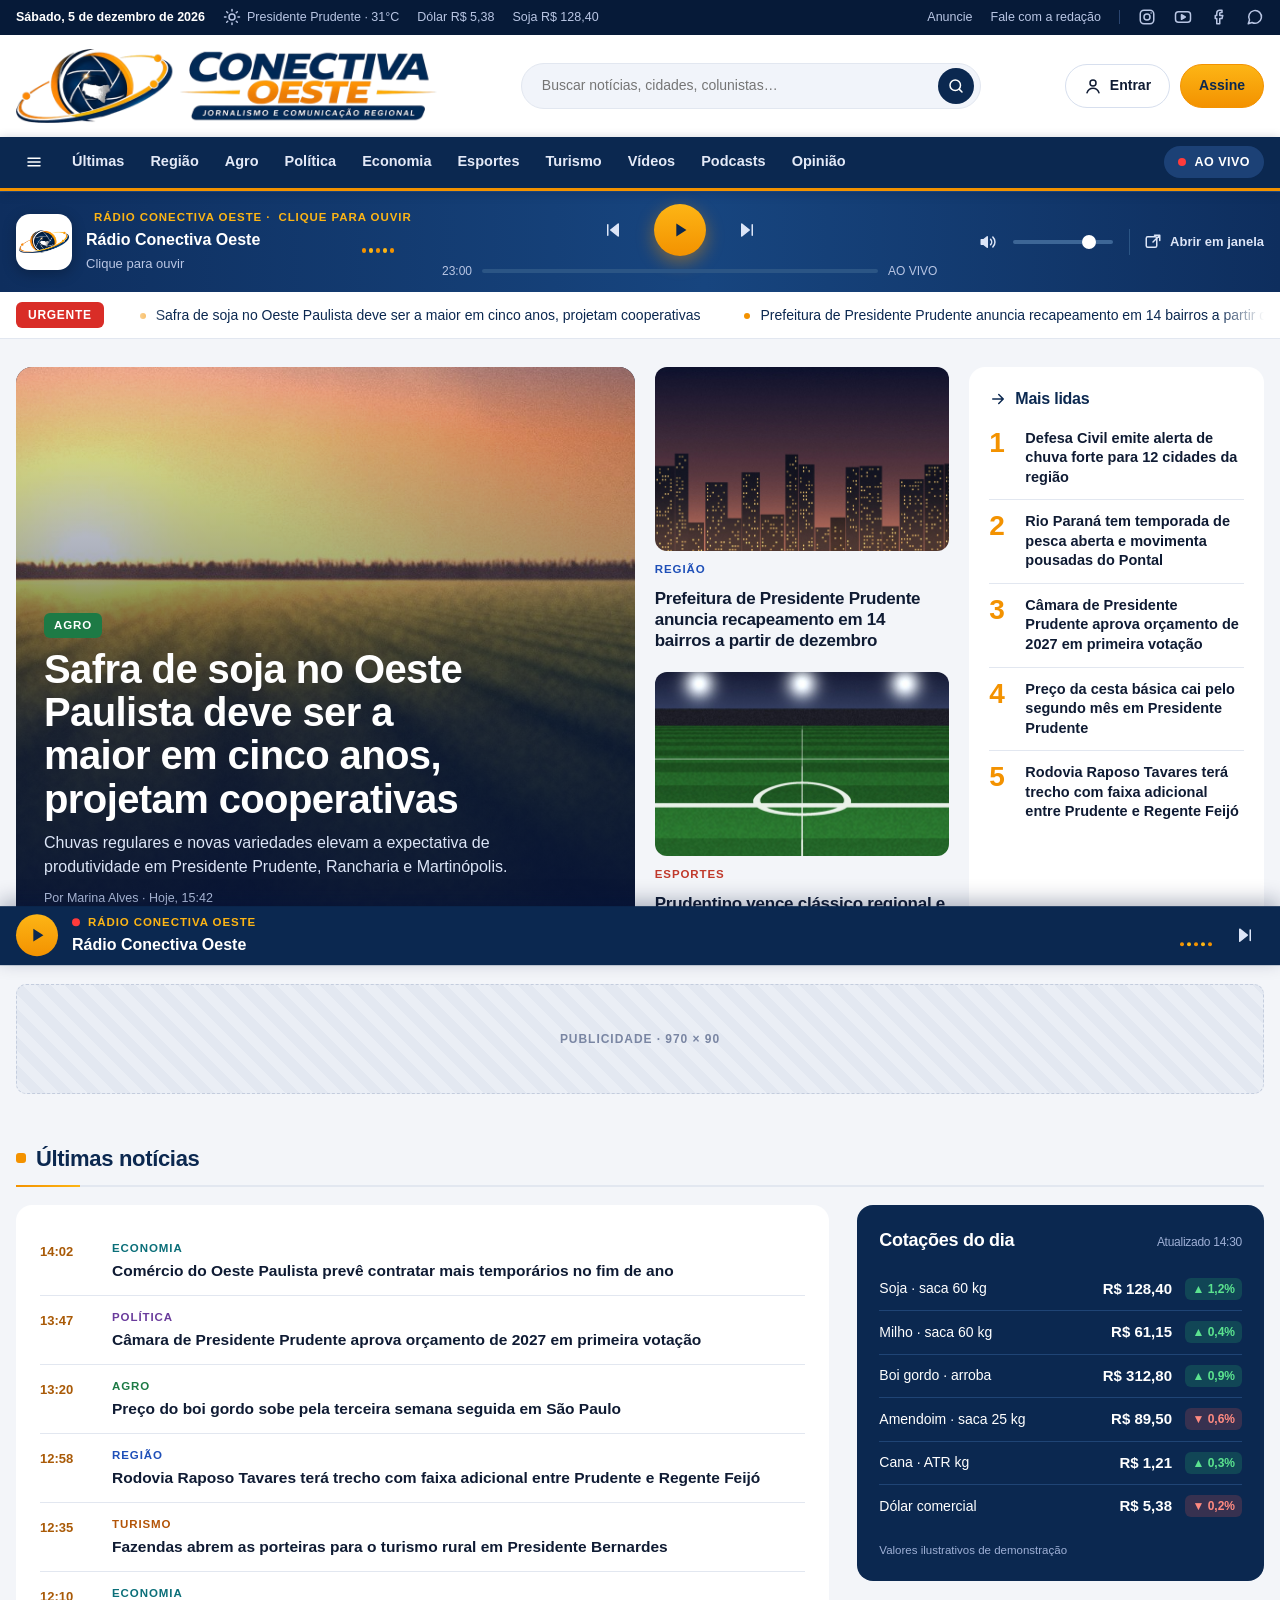
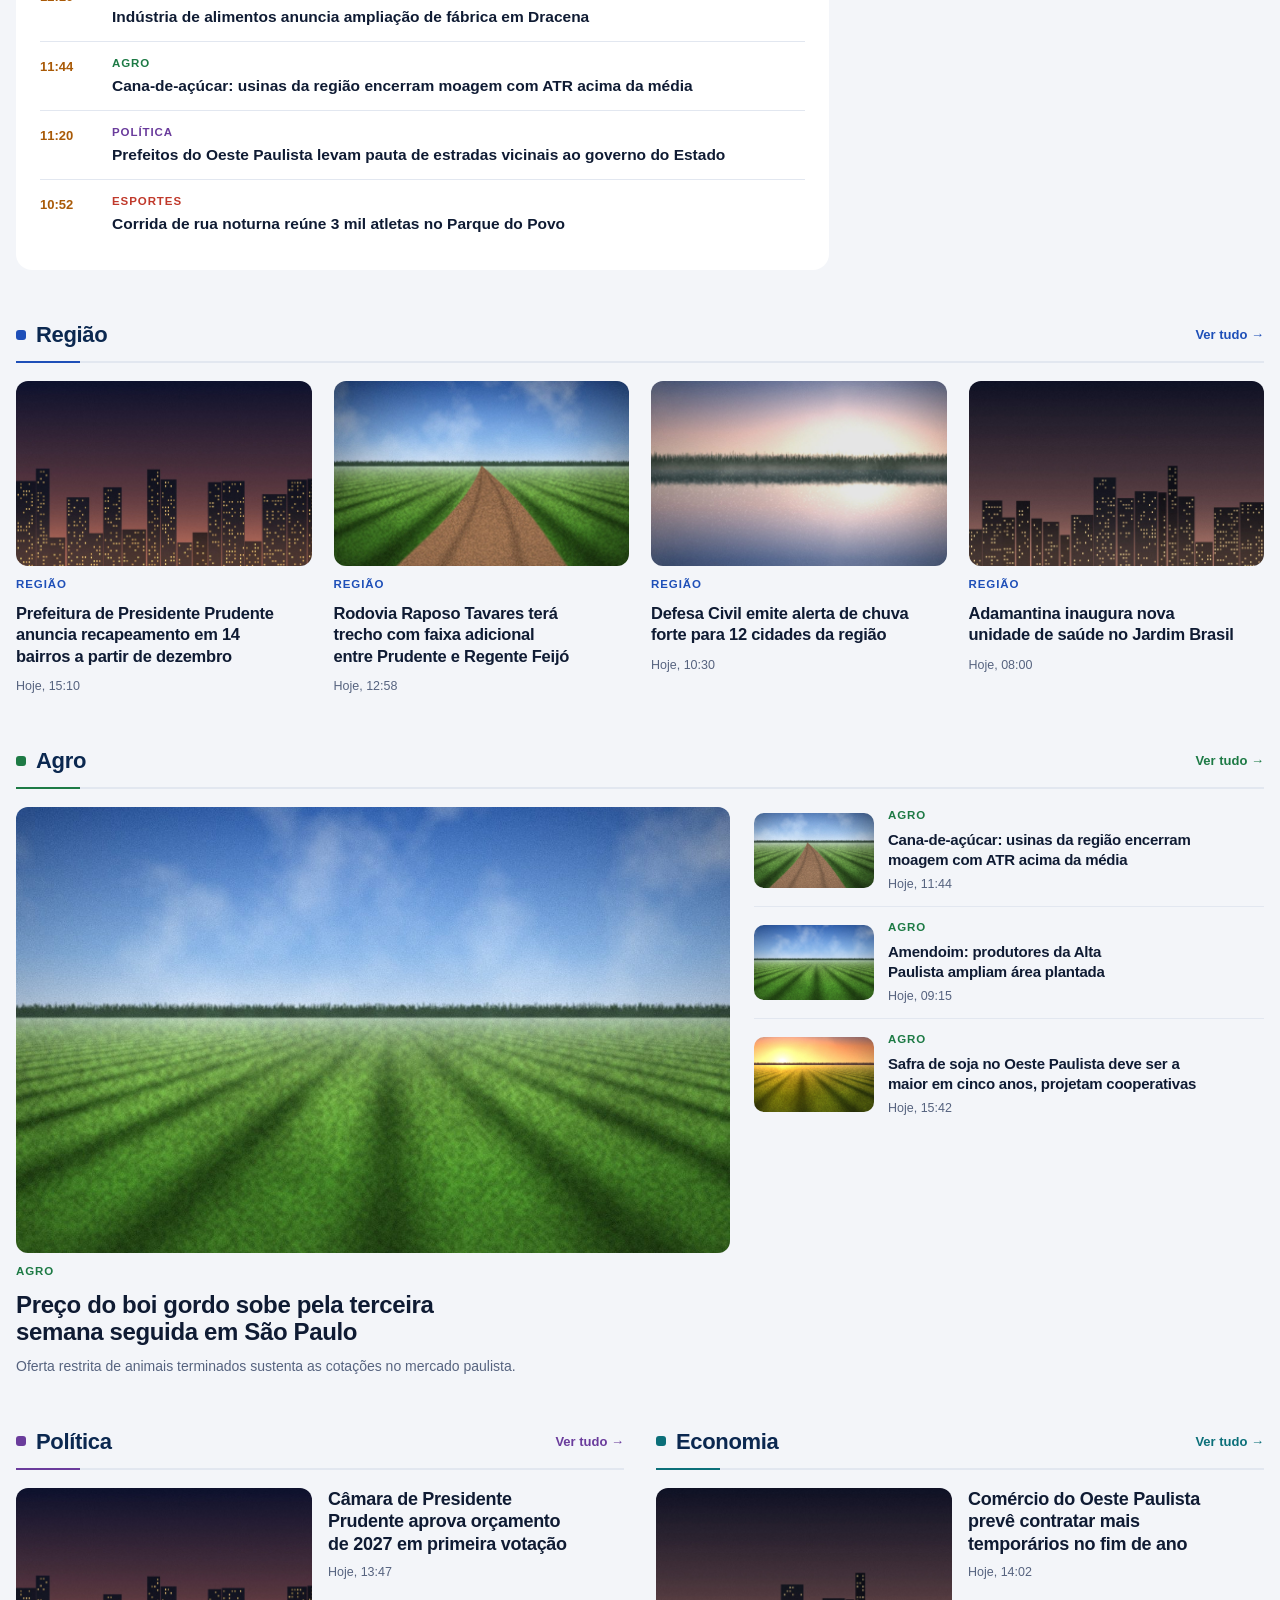
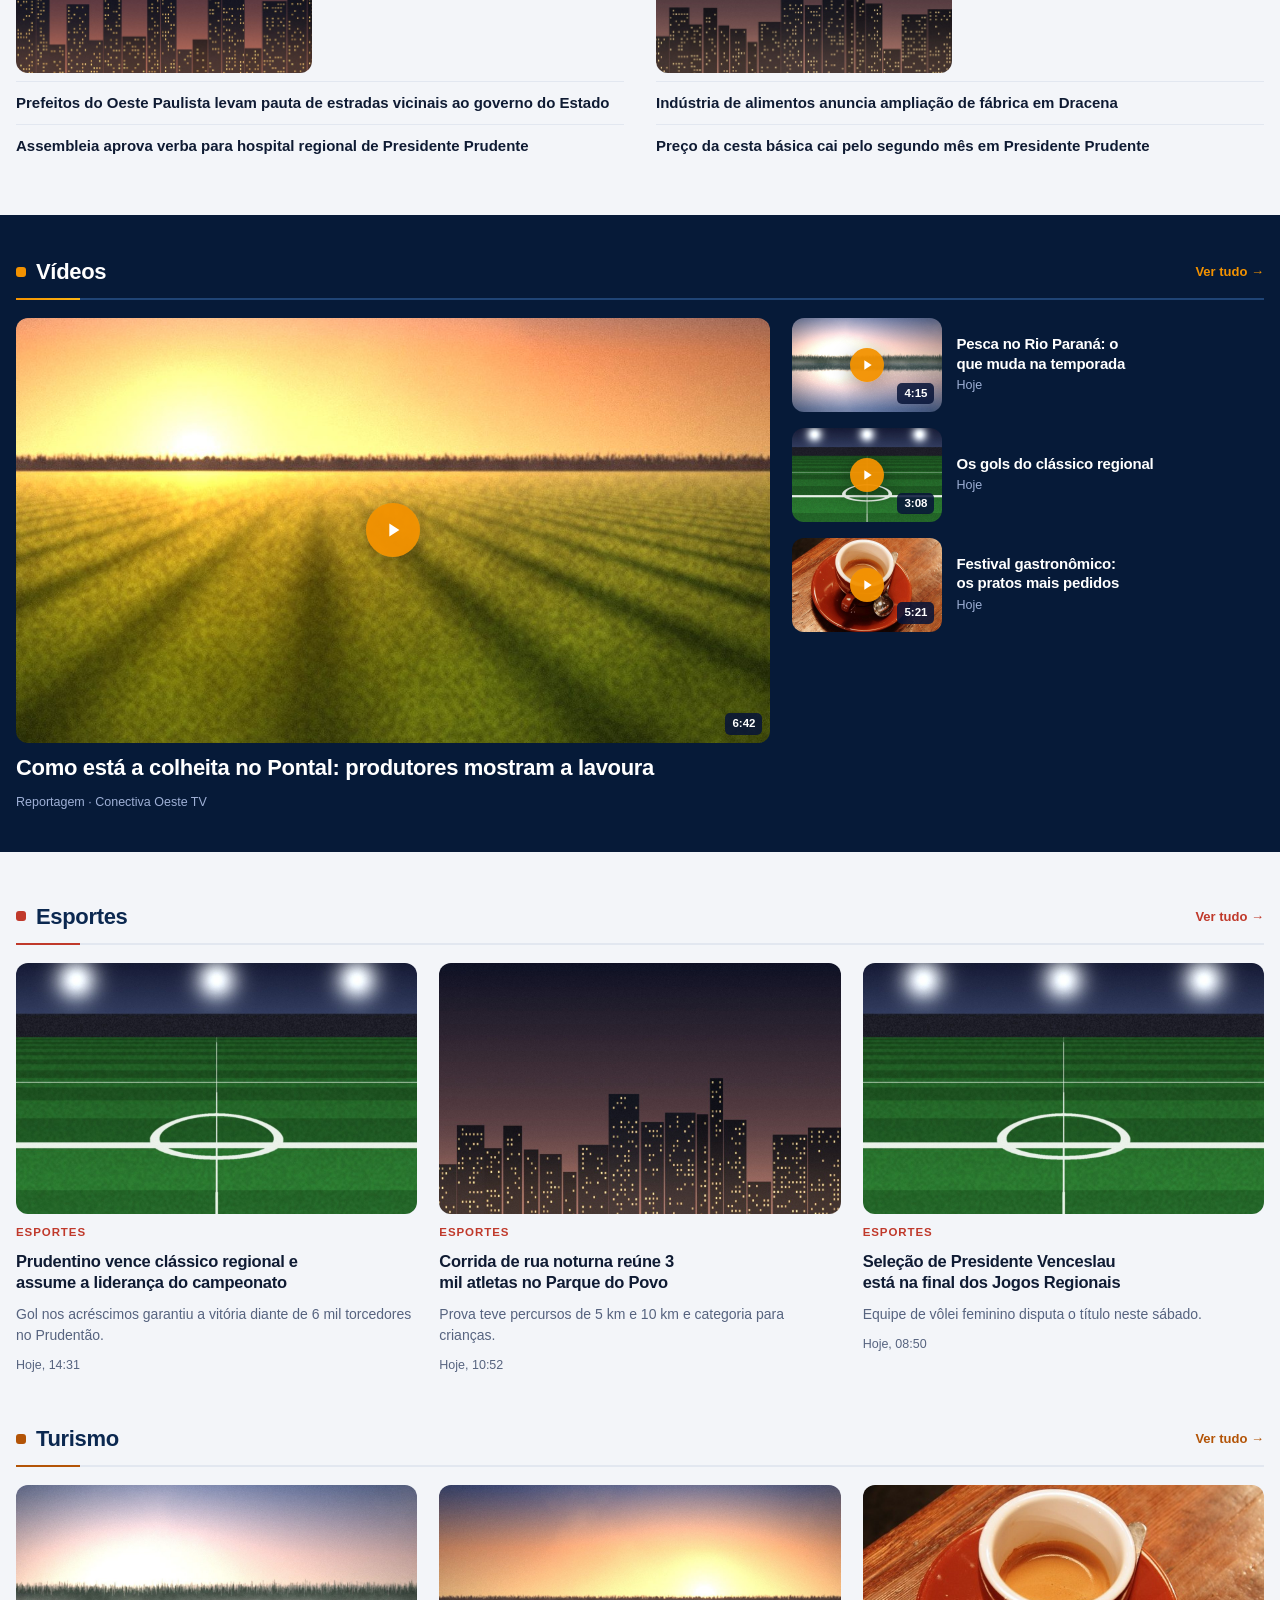
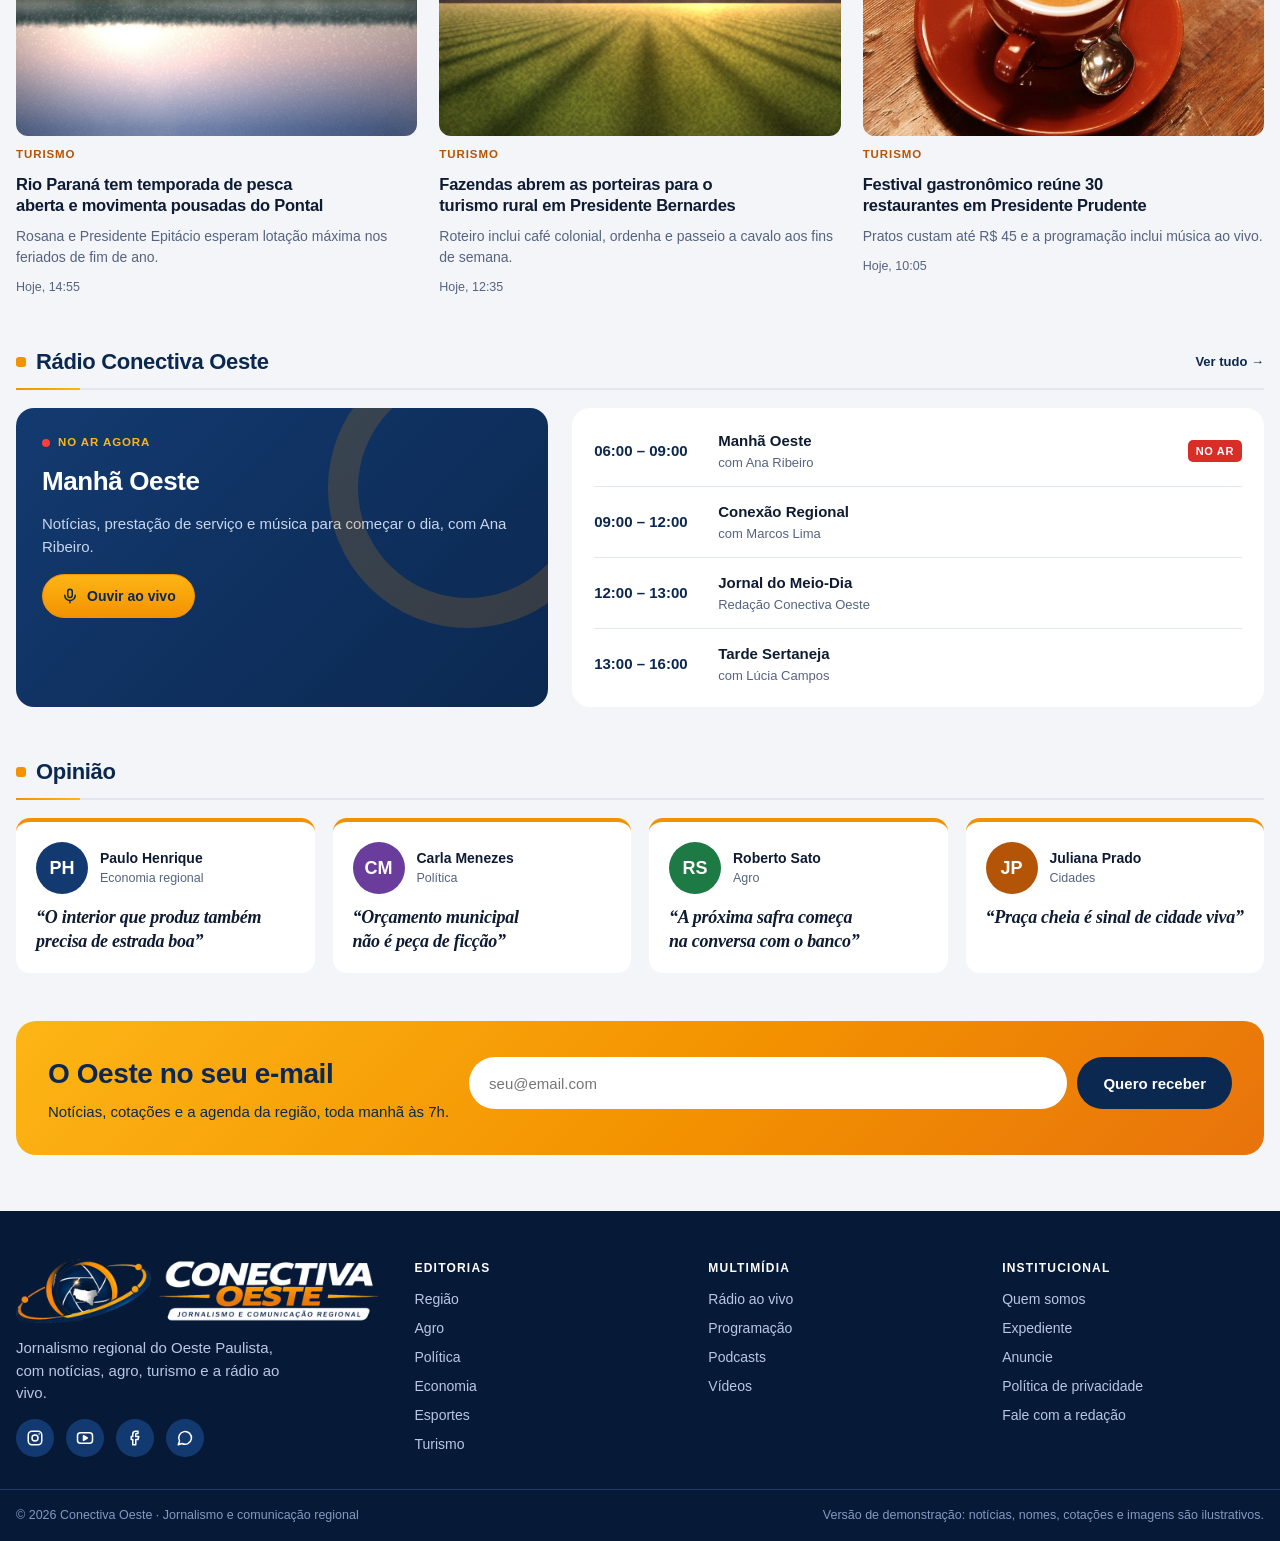
==== commit f43f89d0: "Add files via upload" ====
--- a/index.html
+++ b/index.html
@@ -3,7 +3,7 @@
 <head>
 <meta charset="utf-8">
 <meta name="viewport" content="width=device-width, initial-scale=1, viewport-fit=cover">
-<title>Oeste em Pauta</title>
+<title>Conectiva Oeste</title>
 <meta name="description" content="Portal de notícias do Oeste Paulista com rádio ao vivo.">
 <meta name="claude:viewport-fit-sides" content="cover">
 <link rel="preconnect" href="https://fonts.googleapis.com">
@@ -18,7 +18,7 @@
       <a class="soc" href="#" aria-label="Instagram"><svg class="ico" width="16" height="16" viewBox="0 0 24 24" fill="none" stroke="currentColor" stroke-width="2" stroke-linecap="round" stroke-linejoin="round" aria-hidden="true"><rect x="3" y="3" width="18" height="18" rx="5"/><circle cx="12" cy="12" r="4"/><path d="M17.5 6.5h.01"/></svg></a><a class="soc" href="#" aria-label="YouTube"><svg class="ico" width="16" height="16" viewBox="0 0 24 24" fill="none" stroke="currentColor" stroke-width="2" stroke-linecap="round" stroke-linejoin="round" aria-hidden="true"><rect x="2" y="5" width="20" height="14" rx="4"/><path d="M10 9l5 3-5 3V9z" fill="currentColor"/></svg></a><a class="soc" href="#" aria-label="Facebook"><svg class="ico" width="16" height="16" viewBox="0 0 24 24" fill="none" stroke="currentColor" stroke-width="2" stroke-linecap="round" stroke-linejoin="round" aria-hidden="true"><path d="M15 3h-2a4 4 0 0 0-4 4v3H7v4h2v7h4v-7h3l1-4h-4V7a1 1 0 0 1 1-1h2V3z"/></svg></a><a class="soc" href="#" aria-label="WhatsApp"><svg class="ico" width="16" height="16" viewBox="0 0 24 24" fill="none" stroke="currentColor" stroke-width="2" stroke-linecap="round" stroke-linejoin="round" aria-hidden="true"><path d="M3 21l1.7-5A8.5 8.5 0 1 1 8 19.3L3 21z"/></svg></a></div>
   </div></div>
   <div class="brand"><div class="wrap">
-    <a class="logo" href="./" aria-label="Oeste em Pauta — página inicial"><img src="logo.svg" alt="Oeste em Pauta — Informação que conecta" width="285" height="70"></a>
+    <a class="logo" href="./" aria-label="Conectiva Oeste — página inicial"><img src="logo-conectiva.png" alt="Conectiva Oeste — Jornalismo e comunicação regional" width="398" height="70"></a>
     <form class="search" role="search"><label class="sr" for="q">Buscar no site</label><input id="q" type="search" placeholder="Buscar notícias, cidades, colunistas…"><button type="submit" aria-label="Buscar"><svg class="ico" width="16" height="16" viewBox="0 0 24 24" fill="none" stroke="currentColor" stroke-width="2" stroke-linecap="round" stroke-linejoin="round" aria-hidden="true"><circle cx="11" cy="11" r="7"/><path d="M20 20l-3.5-3.5"/></svg></button></form>
     <div class="acct"><a class="btn" href="#"><svg class="ico" width="17" height="17" viewBox="0 0 24 24" fill="none" stroke="currentColor" stroke-width="2" stroke-linecap="round" stroke-linejoin="round" aria-hidden="true"><circle cx="12" cy="8" r="4"/><path d="M4 21c1.5-4 4.5-6 8-6s6.5 2 8 6"/></svg><span>Entrar</span></a><a class="btn btn-or" href="#">Assine</a></div>
   </div></div>
@@ -28,20 +28,20 @@
   <div class="nav-scroll"><a href="index.html#ultimas">Últimas</a><a href="regiao.html">Região</a><a href="agro.html">Agro</a><a href="politica.html">Política</a><a href="economia.html">Economia</a><a href="esportes.html">Esportes</a><a href="turismo.html">Turismo</a><a href="index.html#videos">Vídeos</a><a href="ao-vivo.html#podcasts">Podcasts</a><a href="index.html#opiniao">Opinião</a></div>
   <a class="livebtn" href="ao-vivo.html"><span class="dot-live"></span>AO VIVO</a>
 </div></nav>
-<section class="player" aria-label="Rádio Oeste em Pauta"><div class="wrap">
+<section class="player" aria-label="Rádio Conectiva Oeste"><div class="wrap">
   <div class="pl-now">
-    <div class="pl-art"><img src="simbolo.svg" alt=""></div>
-    <div class="pl-meta"><div class="pl-kicker"><span class="dot-live"></span>Rádio Oeste em Pauta · <span data-pl="status">Clique para ouvir</span></div><div class="pl-title" data-pl="title">Estrada de Terra</div><div class="pl-artist" data-pl="artist">Trio Interior</div></div>
+    <div class="pl-art"><img src="emblema.png" alt=""></div>
+    <div class="pl-meta"><div class="pl-kicker"><span class="dot-live"></span>Rádio Conectiva Oeste · <span data-pl="status">Clique para ouvir</span></div><div class="pl-title" data-pl="title">Estrada de Terra</div><div class="pl-artist" data-pl="artist">Trio Interior</div></div>
     <div class="eq" aria-hidden="true"><span></span><span></span><span></span><span></span><span></span></div>
   </div>
   <div class="pl-ctl">
     <div class="pl-btns"><button class="ib" type="button" data-pl="prev" aria-label="Faixa anterior"><svg class="ico" width="20" height="20" viewBox="0 0 24 24" fill="none" stroke="currentColor" stroke-width="2" stroke-linecap="round" stroke-linejoin="round" aria-hidden="true"><path d="M19 20L9 12l10-8v16z" fill="currentColor"/><path d="M5 19V5"/></svg></button><button class="pp" type="button" data-pl="toggle" aria-label="Ouvir rádio"><svg class="i-play" width="22" height="22" viewBox="0 0 24 24" aria-hidden="true"><path d="M8 5l11 7-11 7V5z" fill="currentColor"/></svg><svg class="i-pause" width="22" height="22" viewBox="0 0 24 24" aria-hidden="true"><rect x="6" y="5" width="4" height="14" rx="1" fill="currentColor"/><rect x="14" y="5" width="4" height="14" rx="1" fill="currentColor"/></svg></button><button class="ib" type="button" data-pl="next" aria-label="Próxima faixa"><svg class="ico" width="20" height="20" viewBox="0 0 24 24" fill="none" stroke="currentColor" stroke-width="2" stroke-linecap="round" stroke-linejoin="round" aria-hidden="true"><path d="M5 4l10 8-10 8V4z" fill="currentColor"/><path d="M19 5v14"/></svg></button></div>
     <div class="pl-bar"><span data-pl="elapsed">0:00</span><div class="pl-track"><div class="pl-fill" data-pl="fill"></div></div><span data-pl="dur">3:34</span></div>
   </div>
-  <div class="pl-side"><span style="display:inline-flex;color:#DCE5F7"><svg class="ico" width="20" height="20" viewBox="0 0 24 24" fill="none" stroke="currentColor" stroke-width="2" stroke-linecap="round" stroke-linejoin="round" aria-hidden="true"><path d="M11 5L6 9H3v6h3l5 4V5z" fill="currentColor"/><path d="M15.5 8.5a5 5 0 0 1 0 7M18.5 5.5a9 9 0 0 1 0 13"/></svg></span><label class="sr" for="vol">Volume</label><input id="vol" class="vol" type="range" min="0" max="100" value="70" data-pl="vol"><span class="sep"></span><a href="ao-vivo.html#programacao"><svg class="ico" width="18" height="18" viewBox="0 0 24 24" fill="none" stroke="currentColor" stroke-width="2" stroke-linecap="round" stroke-linejoin="round" aria-hidden="true"><path d="M9 6h11M9 12h11M9 18h11M4.5 6h.01M4.5 12h.01M4.5 18h.01"/></svg>Programação</a></div>
+  <div class="pl-side"><span style="display:inline-flex;color:#DCE5F7"><svg class="ico" width="20" height="20" viewBox="0 0 24 24" fill="none" stroke="currentColor" stroke-width="2" stroke-linecap="round" stroke-linejoin="round" aria-hidden="true"><path d="M11 5L6 9H3v6h3l5 4V5z" fill="currentColor"/><path d="M15.5 8.5a5 5 0 0 1 0 7M18.5 5.5a9 9 0 0 1 0 13"/></svg></span><label class="sr" for="vol">Volume</label><input id="vol" class="vol" type="range" min="0" max="100" value="70" data-pl="vol"><span class="sep"></span><a href="player.html" data-pl="popup" title="Continue ouvindo enquanto navega"><svg class="ico" width="18" height="18" viewBox="0 0 24 24" fill="none" stroke="currentColor" stroke-width="2" stroke-linecap="round" stroke-linejoin="round" aria-hidden="true"><rect x="3" y="5" width="14" height="14" rx="2"/><path d="M14 3h7v7M21 3l-9 9"/></svg>Abrir em janela</a></div>
 </div></section>
 <div class="ticker"><div class="wrap"><span class="tag-urg">URGENTE</span><div class="tkw"><div class="tk"><a href="noticia.html">Safra de soja no Oeste Paulista deve ser a maior em cinco anos, projetam cooperativas</a><a href="noticia.html">Prefeitura de Presidente Prudente anuncia recapeamento em 14 bairros a partir de dezembro</a><a href="noticia.html">Rio Paraná tem temporada de pesca aberta e movimenta pousadas do Pontal</a><a href="noticia.html">Prudentino vence clássico regional e assume a liderança do campeonato</a><a href="noticia.html">Comércio do Oeste Paulista prevê contratar mais temporários no fim de ano</a><a href="noticia.html">Câmara de Presidente Prudente aprova orçamento de 2027 em primeira votação</a><a href="noticia.html">Preço do boi gordo sobe pela terceira semana seguida em São Paulo</a><a href="noticia.html">Safra de soja no Oeste Paulista deve ser a maior em cinco anos, projetam cooperativas</a><a href="noticia.html">Prefeitura de Presidente Prudente anuncia recapeamento em 14 bairros a partir de dezembro</a><a href="noticia.html">Rio Paraná tem temporada de pesca aberta e movimenta pousadas do Pontal</a><a href="noticia.html">Prudentino vence clássico regional e assume a liderança do campeonato</a><a href="noticia.html">Comércio do Oeste Paulista prevê contratar mais temporários no fim de ano</a><a href="noticia.html">Câmara de Presidente Prudente aprova orçamento de 2027 em primeira votação</a><a href="noticia.html">Preço do boi gordo sobe pela terceira semana seguida em São Paulo</a></div></div></div></div>
-<div class="drawer" id="drawer" hidden><div class="drawer-bg" data-menu-close></div><div class="drawer-panel" role="dialog" aria-label="Menu"><button class="drawer-close" type="button" aria-label="Fechar menu" data-menu-close><svg class="ico" width="18" height="18" viewBox="0 0 24 24" fill="none" stroke="currentColor" stroke-width="2" stroke-linecap="round" stroke-linejoin="round" aria-hidden="true"><path d="M6 6l12 12M18 6L6 18"/></svg></button><img src="logo-negativo.svg" alt="Oeste em Pauta" style="width:220px;margin:4px 0 14px"><a href="index.html#ultimas">Últimas</a><a href="regiao.html">Região</a><a href="agro.html">Agro</a><a href="politica.html">Política</a><a href="economia.html">Economia</a><a href="esportes.html">Esportes</a><a href="turismo.html">Turismo</a><a href="index.html#videos">Vídeos</a><a href="ao-vivo.html#podcasts">Podcasts</a><a href="index.html#opiniao">Opinião</a><a href="ao-vivo.html">Rádio ao vivo</a><a href="#">Anuncie</a><a href="#">Fale com a redação</a></div></div>
+<div class="drawer" id="drawer" hidden><div class="drawer-bg" data-menu-close></div><div class="drawer-panel" role="dialog" aria-label="Menu"><button class="drawer-close" type="button" aria-label="Fechar menu" data-menu-close><svg class="ico" width="18" height="18" viewBox="0 0 24 24" fill="none" stroke="currentColor" stroke-width="2" stroke-linecap="round" stroke-linejoin="round" aria-hidden="true"><path d="M6 6l12 12M18 6L6 18"/></svg></button><img src="logo-conectiva-negativo.png" alt="Conectiva Oeste" style="width:220px;margin:4px 0 14px"><a href="index.html#ultimas">Últimas</a><a href="regiao.html">Região</a><a href="agro.html">Agro</a><a href="politica.html">Política</a><a href="economia.html">Economia</a><a href="esportes.html">Esportes</a><a href="turismo.html">Turismo</a><a href="index.html#videos">Vídeos</a><a href="ao-vivo.html#podcasts">Podcasts</a><a href="index.html#opiniao">Opinião</a><a href="ao-vivo.html">Rádio ao vivo</a><a href="#">Anuncie</a><a href="#">Fale com a redação</a></div></div>
 <main>
 <div class="wrap" style="display:flex;flex-direction:column;gap:48px">
 <section class="hero" aria-label="Destaques">
@@ -70,35 +70,35 @@
 <section class="cols2"><div class="colblock"><div class="sec-h k-politica"><h2>Política</h2><a href="politica.html">Ver tudo →</a></div><a class="lead-sm" href="noticia.html"><div class="thumb"><img src="cidade.jpg" alt=""></div><div style="display:flex;flex-direction:column;gap:8px"><h3>Câmara de Presidente Prudente aprova orçamento de 2027 em primeira votação</h3><span class="meta">Hoje, 13:47</span></div></a><ul><li><a href="noticia.html">Prefeitos do Oeste Paulista levam pauta de estradas vicinais ao governo do Estado</a></li><li><a href="noticia.html">Assembleia aprova verba para hospital regional de Presidente Prudente</a></li></ul></div><div class="colblock"><div class="sec-h k-economia"><h2>Economia</h2><a href="economia.html">Ver tudo →</a></div><a class="lead-sm" href="noticia.html"><div class="thumb"><img src="cidade2.jpg" alt=""></div><div style="display:flex;flex-direction:column;gap:8px"><h3>Comércio do Oeste Paulista prevê contratar mais temporários no fim de ano</h3><span class="meta">Hoje, 14:02</span></div></a><ul><li><a href="noticia.html">Indústria de alimentos anuncia ampliação de fábrica em Dracena</a></li><li><a href="noticia.html">Preço da cesta básica cai pelo segundo mês em Presidente Prudente</a></li></ul></div></section>
 </div>
 <section class="videos" aria-label="Vídeos"><div class="wrap"><div class="sec-h" id="videos"><h2>Vídeos</h2><a href="#">Ver tudo →</a></div><div class="vgrid">
-  <a class="vbig" href="#"><div class="thumb" style="aspect-ratio:16/9"><img src="safra.jpg" alt=""><span class="play"><span><svg class="i-play" width="22" height="22" viewBox="0 0 24 24" aria-hidden="true"><path d="M8 5l11 7-11 7V5z" fill="currentColor"/></svg></span></span><span class="dur">6:42</span></div><h3>Como está a colheita no Pontal: produtores mostram a lavoura</h3><span class="vmeta">Reportagem · Oeste em Pauta TV</span></a>
+  <a class="vbig" href="#"><div class="thumb" style="aspect-ratio:16/9"><img src="safra.jpg" alt=""><span class="play"><span><svg class="i-play" width="22" height="22" viewBox="0 0 24 24" aria-hidden="true"><path d="M8 5l11 7-11 7V5z" fill="currentColor"/></svg></span></span><span class="dur">6:42</span></div><h3>Como está a colheita no Pontal: produtores mostram a lavoura</h3><span class="vmeta">Reportagem · Conectiva Oeste TV</span></a>
   <div class="vcol"><a class="vcard" href="#"><div class="thumb" style="aspect-ratio:16/10"><img src="rio.jpg" alt=""><span class="play"><span><svg class="i-play" width="16" height="16" viewBox="0 0 24 24" aria-hidden="true"><path d="M8 5l11 7-11 7V5z" fill="currentColor"/></svg></span></span><span class="dur">4:15</span></div><div><h3>Pesca no Rio Paraná: o que muda na temporada</h3><span class="vmeta">Hoje</span></div></a><a class="vcard" href="#"><div class="thumb" style="aspect-ratio:16/10"><img src="estadio.jpg" alt=""><span class="play"><span><svg class="i-play" width="16" height="16" viewBox="0 0 24 24" aria-hidden="true"><path d="M8 5l11 7-11 7V5z" fill="currentColor"/></svg></span></span><span class="dur">3:08</span></div><div><h3>Os gols do clássico regional</h3><span class="vmeta">Hoje</span></div></a><a class="vcard" href="#"><div class="thumb" style="aspect-ratio:16/10"><img src="cafe.jpg" alt=""><span class="play"><span><svg class="i-play" width="16" height="16" viewBox="0 0 24 24" aria-hidden="true"><path d="M8 5l11 7-11 7V5z" fill="currentColor"/></svg></span></span><span class="dur">5:21</span></div><div><h3>Festival gastronômico: os pratos mais pedidos</h3><span class="vmeta">Hoje</span></div></a></div>
 </div></div></section>
 <div class="wrap" style="display:flex;flex-direction:column;gap:48px">
 <section><div class="sec-h k-esportes"><h2>Esportes</h2><a href="esportes.html">Ver tudo →</a></div><div class="grid3"><a class="card" href="noticia.html"><div class="thumb"><img src="estadio.jpg" alt=""></div><span class="kick k-esportes">Esportes</span><h3>Prudentino vence clássico regional e assume a liderança do campeonato</h3><p>Gol nos acréscimos garantiu a vitória diante de 6 mil torcedores no Prudentão.</p><span class="meta">Hoje, 14:31</span></a><a class="card" href="noticia.html"><div class="thumb"><img src="cidade2.jpg" alt=""></div><span class="kick k-esportes">Esportes</span><h3>Corrida de rua noturna reúne 3 mil atletas no Parque do Povo</h3><p>Prova teve percursos de 5 km e 10 km e categoria para crianças.</p><span class="meta">Hoje, 10:52</span></a><a class="card" href="noticia.html"><div class="thumb"><img src="estadio.jpg" alt=""></div><span class="kick k-esportes">Esportes</span><h3>Seleção de Presidente Venceslau está na final dos Jogos Regionais</h3><p>Equipe de vôlei feminino disputa o título neste sábado.</p><span class="meta">Hoje, 08:50</span></a></div></section>
 <section><div class="sec-h k-turismo"><h2>Turismo</h2><a href="turismo.html">Ver tudo →</a></div><div class="grid3"><a class="card" href="noticia.html"><div class="thumb"><img src="rio.jpg" alt=""></div><span class="kick k-turismo">Turismo</span><h3>Rio Paraná tem temporada de pesca aberta e movimenta pousadas do Pontal</h3><p>Rosana e Presidente Epitácio esperam lotação máxima nos feriados de fim de ano.</p><span class="meta">Hoje, 14:55</span></a><a class="card" href="noticia.html"><div class="thumb"><img src="entardecer.jpg" alt=""></div><span class="kick k-turismo">Turismo</span><h3>Fazendas abrem as porteiras para o turismo rural em Presidente Bernardes</h3><p>Roteiro inclui café colonial, ordenha e passeio a cavalo aos fins de semana.</p><span class="meta">Hoje, 12:35</span></a><a class="card" href="noticia.html"><div class="thumb"><img src="cafe.jpg" alt=""></div><span class="kick k-turismo">Turismo</span><h3>Festival gastronômico reúne 30 restaurantes em Presidente Prudente</h3><p>Pratos custam até R$ 45 e a programação inclui música ao vivo.</p><span class="meta">Hoje, 10:05</span></a></div></section>
-<section><div class="sec-h"><h2>Rádio Oeste em Pauta</h2><a href="ao-vivo.html#programacao">Ver tudo →</a></div><div class="radio">
+<section><div class="sec-h"><h2>Rádio Conectiva Oeste</h2><a href="ao-vivo.html#programacao">Ver tudo →</a></div><div class="radio">
   <div class="onair"><span class="pl-kicker"><span class="dot-live"></span>No ar agora</span><h3>Manhã Oeste</h3><p>Notícias, prestação de serviço e música para começar o dia, com Ana Ribeiro.</p><button class="btn btn-or" type="button" data-pl="go"><svg class="ico" width="18" height="18" viewBox="0 0 24 24" fill="none" stroke="currentColor" stroke-width="2" stroke-linecap="round" stroke-linejoin="round" aria-hidden="true"><rect x="9" y="3" width="6" height="11" rx="3"/><path d="M5 11a7 7 0 0 0 14 0M12 18v3"/></svg> Ouvir ao vivo</button></div>
-  <div class="sched"><ul><li><time>06:00 – 09:00</time><div><div class="p">Manhã Oeste</div><div class="h">com Ana Ribeiro</div></div><span class="now-tag">NO AR</span></li><li><time>09:00 – 12:00</time><div><div class="p">Conexão Regional</div><div class="h">com Marcos Lima</div></div><span></span></li><li><time>12:00 – 13:00</time><div><div class="p">Jornal do Meio-Dia</div><div class="h">Redação Oeste em Pauta</div></div><span></span></li><li><time>13:00 – 16:00</time><div><div class="p">Tarde Sertaneja</div><div class="h">com Lúcia Campos</div></div><span></span></li></ul></div>
+  <div class="sched"><ul><li><time>06:00 – 09:00</time><div><div class="p">Manhã Oeste</div><div class="h">com Ana Ribeiro</div></div><span class="now-tag">NO AR</span></li><li><time>09:00 – 12:00</time><div><div class="p">Conexão Regional</div><div class="h">com Marcos Lima</div></div><span></span></li><li><time>12:00 – 13:00</time><div><div class="p">Jornal do Meio-Dia</div><div class="h">Redação Conectiva Oeste</div></div><span></span></li><li><time>13:00 – 16:00</time><div><div class="p">Tarde Sertaneja</div><div class="h">com Lúcia Campos</div></div><span></span></li></ul></div>
 </div></section>
-<section><div class="sec-h" id="opiniao"><h2>Opinião</h2></div><div class="ops"><a class="op" href="noticia.html"><div class="who"><span class="av" style="background:#13306F">PH</span><div><div class="nm">Paulo Henrique</div><div class="rl">Economia regional</div></div></div><h3>“O interior que produz também precisa de estrada boa”</h3></a><a class="op" href="noticia.html"><div class="who"><span class="av" style="background:#6A3C9C">CM</span><div><div class="nm">Carla Menezes</div><div class="rl">Política</div></div></div><h3>“Orçamento municipal não é peça de ficção”</h3></a><a class="op" href="noticia.html"><div class="who"><span class="av" style="background:#1D7A45">RS</span><div><div class="nm">Roberto Sato</div><div class="rl">Agro</div></div></div><h3>“A próxima safra começa na conversa com o banco”</h3></a><a class="op" href="noticia.html"><div class="who"><span class="av" style="background:#B35407">JP</span><div><div class="nm">Juliana Prado</div><div class="rl">Cidades</div></div></div><h3>“Praça cheia é sinal de cidade viva”</h3></a></div></section>
+<section><div class="sec-h" id="opiniao"><h2>Opinião</h2></div><div class="ops"><a class="op" href="noticia.html"><div class="who"><span class="av" style="background:#133A70">PH</span><div><div class="nm">Paulo Henrique</div><div class="rl">Economia regional</div></div></div><h3>“O interior que produz também precisa de estrada boa”</h3></a><a class="op" href="noticia.html"><div class="who"><span class="av" style="background:#6A3C9C">CM</span><div><div class="nm">Carla Menezes</div><div class="rl">Política</div></div></div><h3>“Orçamento municipal não é peça de ficção”</h3></a><a class="op" href="noticia.html"><div class="who"><span class="av" style="background:#1D7A45">RS</span><div><div class="nm">Roberto Sato</div><div class="rl">Agro</div></div></div><h3>“A próxima safra começa na conversa com o banco”</h3></a><a class="op" href="noticia.html"><div class="who"><span class="av" style="background:#B35407">JP</span><div><div class="nm">Juliana Prado</div><div class="rl">Cidades</div></div></div><h3>“Praça cheia é sinal de cidade viva”</h3></a></div></section>
 <section class="news" aria-label="Newsletter"><div><h2>O Oeste no seu e-mail</h2><p>Notícias, cotações e a agenda da região, toda manhã às 7h.</p></div>
 <form data-news><label class="sr" for="nl">Seu e-mail</label><input id="nl" type="email" required placeholder="seu@email.com"><button type="submit">Quero receber</button><span class="ok" role="status"></span></form></section>
 </div>
 </main>
 <div class="mini" aria-label="Rádio (mini player)"><div class="wrap">
   <button class="pp" type="button" data-pl="toggle" aria-label="Ouvir rádio"><svg class="i-play" width="22" height="22" viewBox="0 0 24 24" aria-hidden="true"><path d="M8 5l11 7-11 7V5z" fill="currentColor"/></svg><svg class="i-pause" width="22" height="22" viewBox="0 0 24 24" aria-hidden="true"><rect x="6" y="5" width="4" height="14" rx="1" fill="currentColor"/><rect x="14" y="5" width="4" height="14" rx="1" fill="currentColor"/></svg></button>
-  <div class="pl-meta"><div class="pl-kicker"><span class="dot-live"></span>Rádio Oeste em Pauta</div><div class="pl-title" data-pl="title">Estrada de Terra</div></div>
+  <div class="pl-meta"><div class="pl-kicker"><span class="dot-live"></span>Rádio Conectiva Oeste</div><div class="pl-title" data-pl="title">Estrada de Terra</div></div>
   <div class="eq" aria-hidden="true"><span></span><span></span><span></span><span></span><span></span></div>
   <button class="ib" type="button" data-pl="next" aria-label="Próxima faixa"><svg class="ico" width="20" height="20" viewBox="0 0 24 24" fill="none" stroke="currentColor" stroke-width="2" stroke-linecap="round" stroke-linejoin="round" aria-hidden="true"><path d="M5 4l10 8-10 8V4z" fill="currentColor"/><path d="M19 5v14"/></svg></button>
 </div></div>
 <footer><div class="wrap top">
-  <div><img src="logo-negativo.svg" alt="Oeste em Pauta — Informação que conecta" width="293" height="72"><p style="max-width:34ch;margin:14px 0 0">Jornalismo regional do Oeste Paulista, com notícias, agro, turismo e a rádio ao vivo.</p>
+  <div><img src="logo-conectiva-negativo.png" alt="Conectiva Oeste — Jornalismo e comunicação regional" width="410" height="72"><p style="max-width:34ch;margin:14px 0 0">Jornalismo regional do Oeste Paulista, com notícias, agro, turismo e a rádio ao vivo.</p>
     <div class="socs"><a href="#" aria-label="Instagram"><svg class="ico" width="17" height="17" viewBox="0 0 24 24" fill="none" stroke="currentColor" stroke-width="2" stroke-linecap="round" stroke-linejoin="round" aria-hidden="true"><rect x="3" y="3" width="18" height="18" rx="5"/><circle cx="12" cy="12" r="4"/><path d="M17.5 6.5h.01"/></svg></a><a href="#" aria-label="YouTube"><svg class="ico" width="17" height="17" viewBox="0 0 24 24" fill="none" stroke="currentColor" stroke-width="2" stroke-linecap="round" stroke-linejoin="round" aria-hidden="true"><rect x="2" y="5" width="20" height="14" rx="4"/><path d="M10 9l5 3-5 3V9z" fill="currentColor"/></svg></a><a href="#" aria-label="Facebook"><svg class="ico" width="17" height="17" viewBox="0 0 24 24" fill="none" stroke="currentColor" stroke-width="2" stroke-linecap="round" stroke-linejoin="round" aria-hidden="true"><path d="M15 3h-2a4 4 0 0 0-4 4v3H7v4h2v7h4v-7h3l1-4h-4V7a1 1 0 0 1 1-1h2V3z"/></svg></a><a href="#" aria-label="WhatsApp"><svg class="ico" width="17" height="17" viewBox="0 0 24 24" fill="none" stroke="currentColor" stroke-width="2" stroke-linecap="round" stroke-linejoin="round" aria-hidden="true"><path d="M3 21l1.7-5A8.5 8.5 0 1 1 8 19.3L3 21z"/></svg></a></div></div>
   <div><h4>Editorias</h4><ul><li><a href="regiao.html">Região</a></li><li><a href="agro.html">Agro</a></li><li><a href="politica.html">Política</a></li><li><a href="economia.html">Economia</a></li><li><a href="esportes.html">Esportes</a></li><li><a href="turismo.html">Turismo</a></li></ul></div>
   <div><h4>Multimídia</h4><ul><li><a href="ao-vivo.html">Rádio ao vivo</a></li><li><a href="ao-vivo.html#programacao">Programação</a></li><li><a href="ao-vivo.html#podcasts">Podcasts</a></li><li><a href="./#videos">Vídeos</a></li></ul></div>
   <div><h4>Institucional</h4><ul><li><a href="#">Quem somos</a></li><li><a href="#">Expediente</a></li><li><a href="#">Anuncie</a></li><li><a href="#">Política de privacidade</a></li><li><a href="#">Fale com a redação</a></li></ul></div>
 </div>
-<div class="bottom"><div class="wrap"><span>© 2026 Oeste em Pauta · Informação que conecta</span><span>Versão de demonstração: notícias, nomes, cotações e imagens são ilustrativos.</span></div></div></footer>
-<script src="app.js"></script>
+<div class="bottom"><div class="wrap"><span>© 2026 Conectiva Oeste · Jornalismo e comunicação regional</span><span>Versão de demonstração: notícias, nomes, cotações e imagens são ilustrativos.</span></div></div></footer>
+<script src="app.js" data-media=""></script>
 </body>
 </html>
--- a/style.css
+++ b/style.css
@@ -1,11 +1,11 @@
-/* Oeste em Pauta — portal de notícias regional
+/* Conectiva Oeste — portal de notícias regional
    Layout: cabeçalho de 3 faixas + player da rádio; grade editorial de 12 colunas que vira 1 coluna no celular. */
 :root {
-  --navy: #0B1F4D;
-  --navy-deep: #061338;
-  --navy-mid: #13306F;
+  --navy: #0B2850;
+  --navy-deep: #061A38;
+  --navy-mid: #133A70;
   --blue: #1E4FB8;
-  --orange: #F7931E;
+  --orange: #F39200;
   --orange-ink: #A95A07;
   --red: #D92D27;
   --ink: #0F1B33;
@@ -47,7 +47,7 @@
 .util-l, .util-r { display: flex; flex-wrap: wrap; align-items: center; gap: 6px 18px; }
 .util strong { color: #fff; font-weight: 600; }
 .util a:hover { color: #fff; }
-.util .sep { width: 1px; height: 14px; background: #2B3E70; }
+.util .sep { width: 1px; height: 14px; background: #2A4570; }
 .util .soc { display: inline-flex; color: #B9C6E4; }
 .util .soc:hover { color: var(--orange); }
 
@@ -61,7 +61,7 @@
 .btn { height: 44px; padding: 0 18px; border-radius: 999px; display: inline-flex; align-items: center; gap: 8px; font-size: 14px; font-weight: 600; border: 1px solid #D7DFEE; background: #fff; color: var(--ink); cursor: pointer; }
 .btn:hover { border-color: var(--navy); color: var(--navy); }
 .btn-or { background: var(--orange); border-color: var(--orange); color: var(--navy); font-family: var(--f-display); font-weight: 800; }
-.btn-or:hover { background: #FFA43A; color: var(--navy); }
+.btn-or:hover { background: #FDB515; color: var(--navy); }
 
 .nav { background: var(--navy); position: sticky; top: env(safe-area-inset-top, 0px); z-index: 40; box-shadow: 0 2px 10px rgba(6,19,56,.25); }
 .nav .wrap { display: flex; align-items: center; gap: 20px; }
@@ -70,8 +70,8 @@
 .nav-scroll a { padding: 14px 0 12px; color: #E3E9F7; font-weight: 600; font-size: 14.5px; white-space: nowrap; border-bottom: 3px solid transparent; }
 .nav-scroll a:hover, .nav-scroll a[aria-current="page"] { color: #fff; border-bottom-color: var(--orange); }
 .burger { width: 36px; height: 44px; border: 0; background: transparent; color: #fff; display: inline-flex; align-items: center; justify-content: center; cursor: pointer; }
-.livebtn { flex: 0 0 auto; display: inline-flex; align-items: center; gap: 8px; height: 32px; padding: 0 14px; border-radius: 999px; background: #1A3478; color: #fff; font-size: 12.5px; font-weight: 700; letter-spacing: .04em; }
-.livebtn:hover { background: #24449A; color: #fff; }
+.livebtn { flex: 0 0 auto; display: inline-flex; align-items: center; gap: 8px; height: 32px; padding: 0 14px; border-radius: 999px; background: #1C4176; color: #fff; font-size: 12.5px; font-weight: 700; letter-spacing: .04em; }
+.livebtn:hover { background: #245090; color: #fff; }
 .dot-live { width: 8px; height: 8px; border-radius: 50%; background: #FF3B3B; animation: pulse 1.6s infinite; }
 @keyframes pulse { 0% { box-shadow: 0 0 0 0 rgba(255,59,59,.6) } 70% { box-shadow: 0 0 0 8px rgba(255,59,59,0) } 100% { box-shadow: 0 0 0 0 rgba(255,59,59,0) } }
 
@@ -79,25 +79,25 @@
 .drawer { position: fixed; inset: 0; z-index: 80; display: flex; }
 .drawer-bg { position: absolute; inset: 0; background: rgba(6,19,56,.55); }
 .drawer-panel { position: relative; width: min(340px, 88vw); height: 100%; overflow-y: auto; background: var(--navy); color: #fff; padding: calc(20px + env(safe-area-inset-top, 0px)) 24px 24px max(24px, env(safe-area-inset-left, 0px)); display: flex; flex-direction: column; gap: 6px; }
-.drawer-panel a { padding: 10px 0; border-bottom: 1px solid #1E3A7A; font-weight: 600; color: #E3E9F7; }
+.drawer-panel a { padding: 10px 0; border-bottom: 1px solid #1F4475; font-weight: 600; color: #E3E9F7; }
 .drawer-panel a:hover { color: var(--orange); }
-.drawer-close { align-self: flex-end; width: 40px; height: 40px; border: 0; border-radius: 50%; background: #1A3478; color: #fff; cursor: pointer; }
+.drawer-close { align-self: flex-end; width: 40px; height: 40px; border: 0; border-radius: 50%; background: #1C4176; color: #fff; cursor: pointer; }
 
 /* Player */
-.player { background: linear-gradient(90deg, #0D2560 0%, #163C8C 55%, #0D2560 100%); color: #fff; border-top: 1px solid #22408A; }
+.player { background: linear-gradient(90deg, #0E2E5E 0%, #17457F 55%, #0E2E5E 100%); color: #fff; border-top: 1px solid #22508A; }
 .player .wrap { display: flex; flex-wrap: wrap; align-items: center; gap: 12px 28px; padding-block: 12px; }
 .pl-now { flex: 1 1 300px; min-width: 0; display: flex; align-items: center; gap: 14px; }
 .pl-art { flex: 0 0 56px; width: 56px; height: 56px; border-radius: 14px; background: #fff; display: flex; align-items: center; justify-content: center; box-shadow: 0 4px 14px rgba(0,0,0,.25); }
 .pl-art img { width: 42px; }
 .pl-meta { min-width: 0; display: flex; flex-direction: column; gap: 2px; }
-.pl-kicker { display: flex; align-items: center; gap: 8px; font-size: 11.5px; font-weight: 700; letter-spacing: .08em; text-transform: uppercase; color: #FDB040; white-space: nowrap; }
+.pl-kicker { display: flex; align-items: center; gap: 8px; font-size: 11.5px; font-weight: 700; letter-spacing: .08em; text-transform: uppercase; color: #FDB515; white-space: nowrap; }
 .pl-title { font-family: var(--f-display); font-size: 16px; font-weight: 700; white-space: nowrap; overflow: hidden; text-overflow: ellipsis; }
 .pl-artist { font-size: 13px; color: #B9C6E4; white-space: nowrap; overflow: hidden; text-overflow: ellipsis; }
 .eq { display: flex; align-items: flex-end; gap: 3px; height: 22px; margin-left: 4px; }
 .eq span { width: 4px; border-radius: 2px; background: var(--orange); height: 20%; animation: eq .9s ease-in-out infinite alternate; animation-play-state: paused; }
-.eq span:nth-child(2) { animation-delay: -.3s; background: #FDB040 }
+.eq span:nth-child(2) { animation-delay: -.3s; background: #FDB515 }
 .eq span:nth-child(3) { animation-delay: -.6s }
-.eq span:nth-child(4) { animation-delay: -.15s; background: #FDB040 }
+.eq span:nth-child(4) { animation-delay: -.15s; background: #FDB515 }
 .eq span:nth-child(5) { animation-delay: -.45s }
 .playing .eq span { animation-play-state: running; }
 @keyframes eq { 0% { height: 15% } 50% { height: 95% } 100% { height: 40% } }
@@ -105,20 +105,20 @@
 .pl-btns { display: flex; align-items: center; justify-content: center; gap: 22px; }
 .ib { width: 38px; height: 38px; border: 0; border-radius: 50%; background: transparent; color: #DCE5F7; display: inline-flex; align-items: center; justify-content: center; cursor: pointer; }
 .ib:hover { color: var(--orange); background: rgba(255,255,255,.06); }
-.pp { width: 52px; height: 52px; border-radius: 50%; border: 0; cursor: pointer; background: var(--orange); color: var(--navy); display: inline-flex; align-items: center; justify-content: center; box-shadow: 0 6px 18px rgba(247,147,30,.45); transition: transform .15s; }
+.pp { width: 52px; height: 52px; border-radius: 50%; border: 0; cursor: pointer; background: var(--orange); color: var(--navy); display: inline-flex; align-items: center; justify-content: center; box-shadow: 0 6px 18px rgba(243,146,0,.45); transition: transform .15s; }
 .pp:hover { transform: scale(1.06); }
 .pp .i-pause, .playing .pp .i-play { display: none; }
 .playing .pp .i-pause { display: block; }
 .pl-bar { display: flex; align-items: center; gap: 10px; font-size: 12px; color: #B9C6E4; font-variant-numeric: tabular-nums; }
 .pl-bar span { width: 50px; }
 .pl-bar span:first-child { text-align: right; }
-.pl-track { flex: 1; height: 4px; border-radius: 2px; background: #2B4A93; overflow: hidden; }
+.pl-track { flex: 1; height: 4px; border-radius: 2px; background: #2B5585; overflow: hidden; }
 .pl-fill { height: 100%; width: 0; background: var(--orange); border-radius: 2px; transition: width .4s linear; }
 .pl-side { flex: 1 1 220px; display: flex; align-items: center; justify-content: flex-end; gap: 14px; }
-input.vol { -webkit-appearance: none; appearance: none; width: 100px; height: 4px; border-radius: 2px; background: #3B5596; outline: none; }
+input.vol { -webkit-appearance: none; appearance: none; width: 100px; height: 4px; border-radius: 2px; background: #3D6696; outline: none; }
 input.vol::-webkit-slider-thumb { -webkit-appearance: none; width: 14px; height: 14px; border-radius: 50%; background: #fff; cursor: pointer; }
 input.vol::-moz-range-thumb { width: 14px; height: 14px; border: 0; border-radius: 50%; background: #fff; cursor: pointer; }
-.pl-side .sep { width: 1px; height: 26px; background: #2B4A93; }
+.pl-side .sep { width: 1px; height: 26px; background: #2B5585; }
 .pl-side a { display: inline-flex; align-items: center; gap: 8px; font-size: 13px; font-weight: 600; color: #DCE5F7; }
 .pl-side a:hover { color: var(--orange); }
 
@@ -193,7 +193,7 @@
 .quotes h2 { font-size: 18px; font-weight: 800; display: flex; justify-content: space-between; align-items: baseline; }
 .quotes h2 small { font-family: var(--f-ui); font-size: 12px; font-weight: 500; color: #9FB0D6; }
 .qt { width: 100%; border-collapse: collapse; font-variant-numeric: tabular-nums; }
-.qt td { padding: 10px 0; border-bottom: 1px solid #1E3A7A; font-size: 14px; }
+.qt td { padding: 10px 0; border-bottom: 1px solid #1F4475; font-size: 14px; }
 .qt tr:last-child td { border-bottom: 0; }
 .qt td:nth-child(2) { white-space: nowrap; text-align: right; font-weight: 700; font-size: 15px; }
 .qt td:nth-child(3) { text-align: right; width: 70px; }
@@ -226,7 +226,7 @@
 
 /* Vídeos */
 .videos { background: var(--navy-deep); color: #fff; padding-block: 40px; }
-.videos .sec-h { border-bottom-color: #1E3A7A; }
+.videos .sec-h { border-bottom-color: #1F4475; }
 .videos .sec-h h2 { color: #fff; }
 .videos .sec-h a { color: var(--orange); }
 .vgrid { display: grid; grid-template-columns: minmax(0, 1.6fr) minmax(0, 1fr); gap: 22px; }
@@ -237,15 +237,15 @@
 .vbig h3 { font-size: 22px; font-weight: 800; line-height: 1.2; }
 .vcard h3 { font-size: 15px; font-weight: 700; line-height: 1.3; }
 .play { position: absolute; inset: 0; display: flex; align-items: center; justify-content: center; }
-.play span { width: 54px; height: 54px; border-radius: 50%; background: rgba(247,147,30,.95); display: flex; align-items: center; justify-content: center; box-shadow: 0 6px 20px rgba(0,0,0,.35); }
+.play span { width: 54px; height: 54px; border-radius: 50%; background: rgba(243,146,0,.95); display: flex; align-items: center; justify-content: center; box-shadow: 0 6px 20px rgba(0,0,0,.35); }
 .vcard .play span { width: 34px; height: 34px; }
 .dur { position: absolute; right: 8px; bottom: 8px; background: rgba(6,19,56,.85); color: #fff; font-size: 11.5px; font-weight: 700; padding: 2px 7px; border-radius: 5px; font-variant-numeric: tabular-nums; }
 .vmeta { font-size: 12.5px; color: #9FB0D6; }
 
 /* Rádio + podcasts */
 .radio { display: grid; grid-template-columns: minmax(0, 1fr) minmax(0, 1.3fr); gap: 24px; }
-.onair { background: linear-gradient(135deg, #13306F, #0B1F4D); color: #fff; border-radius: 18px; padding: 26px; display: flex; flex-direction: column; gap: 16px; position: relative; overflow: hidden; }
-.onair::after { content: ""; position: absolute; right: -60px; top: -60px; width: 220px; height: 220px; border-radius: 50%; border: 30px solid rgba(247,147,30,.18); }
+.onair { background: linear-gradient(135deg, #133A70, #0B2850); color: #fff; border-radius: 18px; padding: 26px; display: flex; flex-direction: column; gap: 16px; position: relative; overflow: hidden; }
+.onair::after { content: ""; position: absolute; right: -60px; top: -60px; width: 220px; height: 220px; border-radius: 50%; border: 30px solid rgba(243,146,0,.18); }
 .onair h3 { font-size: 26px; font-weight: 800; line-height: 1.15; position: relative; }
 .onair p { margin: 0; color: #C9D5EE; position: relative; }
 .onair .btn-or { align-self: flex-start; position: relative; }
@@ -291,10 +291,10 @@
 footer h4 { font-family: var(--f-ui); font-size: 12px; letter-spacing: .1em; text-transform: uppercase; color: #fff; margin-bottom: 12px; }
 footer ul { list-style: none; margin: 0; padding: 0; display: flex; flex-direction: column; gap: 8px; font-size: 14px; }
 footer a:hover { color: var(--orange); }
-footer .bottom { border-top: 1px solid #1E3070; }
+footer .bottom { border-top: 1px solid #1F3E6A; }
 footer .bottom .wrap { display: flex; flex-wrap: wrap; justify-content: space-between; gap: 8px 20px; padding-block: 16px; font-size: 12.5px; color: #8797C0; }
 footer .socs { display: flex; gap: 12px; margin-top: 14px; }
-footer .socs a { width: 38px; height: 38px; border-radius: 50%; background: #13306F; display: inline-flex; align-items: center; justify-content: center; color: #fff; }
+footer .socs a { width: 38px; height: 38px; border-radius: 50%; background: #133A70; display: inline-flex; align-items: center; justify-content: center; color: #fff; }
 
 /* ---------- Matéria ---------- */
 .crumbs { font-size: 13px; color: var(--muted); display: flex; flex-wrap: wrap; gap: 6px; }
@@ -344,7 +344,7 @@
 .pager span { background: var(--navy); color: #fff; border-color: var(--navy); }
 
 /* ---------- Ao vivo ---------- */
-.live-hero { background: linear-gradient(135deg, #061338, #13306F 60%, #0B1F4D); color: #fff; }
+.live-hero { background: linear-gradient(135deg, #061A38, #133A70 60%, #0B2850); color: #fff; }
 .live-hero .wrap { padding-block: 40px; display: grid; grid-template-columns: 220px minmax(0, 1fr); gap: 32px; align-items: center; }
 .live-art { width: 220px; height: 220px; max-width: 100%; border-radius: 28px; background: #fff; display: flex; align-items: center; justify-content: center; box-shadow: 0 20px 50px rgba(0,0,0,.35); }
 .live-art img { width: 160px; }
@@ -397,3 +397,43 @@
   *, *::before, *::after { animation: none !important; transition: none !important; }
   .tk { white-space: normal; flex-wrap: wrap; }
 }
+
+/* ---------- Fila da rádio ---------- */
+.queue { list-style: none; margin: 0; padding: 6px 20px; background: var(--card); border-radius: 16px; }
+.queue li { display: grid; grid-template-columns: 90px minmax(0, 1fr); gap: 2px 14px; padding: 12px 0; border-top: 1px solid var(--line); }
+.queue li:first-child { border-top: 0; }
+.queue .qk { grid-row: span 2; font-size: 11.5px; font-weight: 800; letter-spacing: .06em; text-transform: uppercase; color: var(--muted); padding-top: 2px; }
+.queue .now .qk { color: var(--red); }
+.queue .qt { font-weight: 700; }
+.queue .qa { font-size: 13px; color: var(--muted); }
+.queue.dark { background: rgba(255,255,255,.06); text-align: left; width: 100%; }
+.queue.dark li { border-top-color: rgba(255,255,255,.1); }
+.queue.dark .qt { color: #fff; }
+.queue.dark .qa, .queue.dark .qk { color: #9FB0D6; }
+.queue.dark .now .qk { color: #FF8A80; }
+
+/* ---------- Player em janela ---------- */
+body:has(.popup) { background: linear-gradient(160deg, #061A38, #133A70 60%, #0B2850); min-height: 100vh; }
+.popup { max-width: 440px; margin: 0 auto; padding: calc(20px + env(safe-area-inset-top, 0px)) max(20px, env(safe-area-inset-right, 0px)) 28px max(20px, env(safe-area-inset-left, 0px)); display: flex; flex-direction: column; align-items: center; gap: 14px; color: #fff; text-align: center; }
+.pop-logo { width: 200px; }
+.pop-art { width: 180px; height: 180px; border-radius: 28px; background: #fff; display: flex; align-items: center; justify-content: center; box-shadow: 0 18px 40px rgba(0,0,0,.35); }
+.pop-art img { width: 130px; }
+.popup h1 { font-size: 22px; font-weight: 800; color: #fff; }
+.pop-artist { color: #B9C6E4; font-size: 14px; margin-top: -8px; }
+.popup .pl-bar { width: 100%; }
+.popup .pl-btns { gap: 26px; }
+.popup .pp { width: 64px; height: 64px; }
+.pop-vol { display: flex; align-items: center; gap: 12px; color: #DCE5F7; }
+.pop-site { color: #FDB515; font-weight: 600; font-size: 14px; }
+.pop-site:hover { color: #fff; }
+
+/* ---------- Cores da marca Conectiva Oeste ---------- */
+.btn-or, .pp, .news button.alt { background: linear-gradient(180deg, #FDB515 0%, #F39200 100%); border-color: #F39200; }
+.btn-or:hover { background: linear-gradient(180deg, #FFC53D 0%, #F7A21B 100%); }
+.news { background: linear-gradient(135deg, #FDB515 0%, #F39200 55%, #E8730C 100%); }
+.nav { border-bottom: 3px solid #F39200; }
+.sec-h::after { background: var(--sc, linear-gradient(90deg, #F39200, #FDB515)); }
+.brand .logo img { height: 74px; }
+@media (max-width: 820px) { .brand .logo img { height: 56px; } }
+.pl-art img { width: 50px; }
+footer img { height: 64px; }
